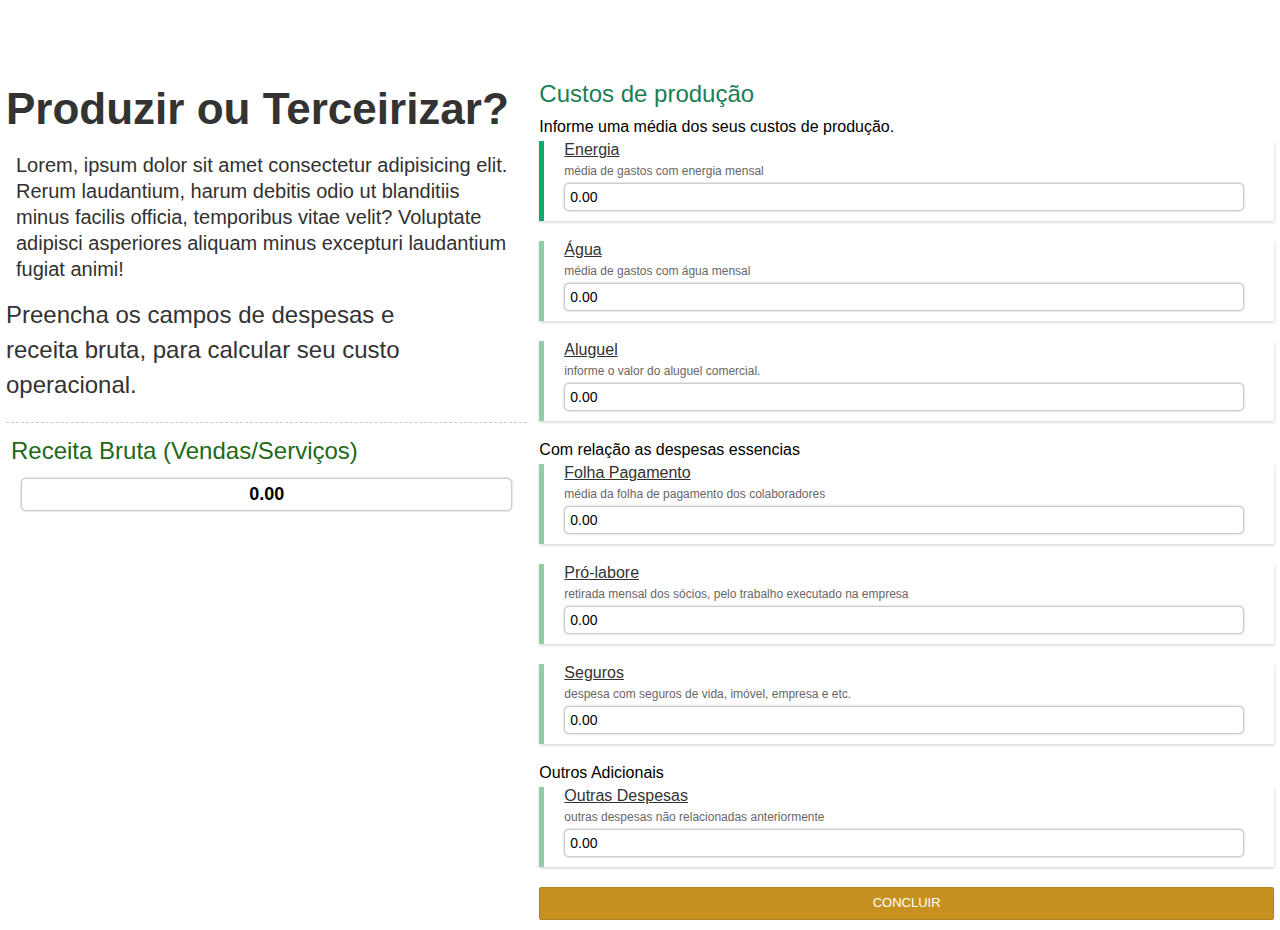
==== Calculadora do Marceneiro/calculadora.html @ c710d0d2 "correção de bugs e melhorias" ====
<!DOCTYPE html>
<html lang="pt-BR">
  <head>
    <link rel="preconnect" href="https://fonts.googleapis.com" />
    <link rel="preconnect" href="https://fonts.gstatic.com" crossorigin />
    <link
      href="https://fonts.googleapis.com/css2?family=Roboto:wght@400;700&display=swap"
      rel="stylesheet"
    />

    <meta charset="UTF-8" />
    <meta http-equiv="X-UA-Compatible" content="IE=edge" />
    <meta name="viewport" content="width=device-width, initial-scale=1.0" />
    <title>Calculadora do Marceneiro | GMAD Madcentro</title>

    <link rel="stylesheet" href="bootstrap.min.css" />
    <link rel="stylesheet" href="style.css" />
  </head>
  <body>
    <main>
      <section class="internas page-planos">
        <div class="head-intro"></div>
        <div class="default-intro">
          <div class="content-wrap"></div>
          <div class="clear"></div>

          <div class="page-content clearfix">
            <div class="col-md-5">
              <div class="txt-intro no-print">
                <h2>Produzir ou Terceirizar?</h2>
                <div style="margin: 10px">
                  <p>
                    Lorem, ipsum dolor sit amet consectetur adipisicing elit.
                    Rerum laudantium, harum debitis odio ut blanditiis minus
                    facilis officia, temporibus vitae velit? Voluptate adipisci
                    asperiores aliquam minus excepturi laudantium fugiat animi!
                  </p>
                </div>
                <h3>
                  Preencha os campos de despesas e receita bruta, para calcular
                  seu custo operacional.
                </h3>
              </div>
              <div
                class="txt-intro"
                style="
                  border-top: 1px dashed #ccc;
                  margin-top: 20px;
                  padding: 10px 5px;
                "
              >
                <h3 style="color: #1d6917"> Receita Bruta (Vendas/Serviços)</h3>
                <div style="margin: 10px">
                  <input
                    type="text"
                    value="0.00"
                    class="input"
                    name="receita"
                    id="receita"
                    data-rel="decimal"
                    style="
                      font-size: 18px;
                      text-align: center;
                      font-weight: bold;
                    "
                  />
                </div>
              </div>
              <div class="calculadora-valor" style="display: none">
                <h3>Seu custo operacional é:</h3>
                <h2>
                  <span class="moeda">...</span><span> <b>%</b></span>
                </h2>
                <span style="line-height: 15px; display: block"
                  >* o percentual acima corresponde ao custo para operacão de
                  seu negócio, devendo ser considerado no momento da formação de
                  preços de seus produtos e/ou serviços.</span
                >
              </div>
            </div>
            <div class="col-md-7">
              <div class="form-calculadora">
                <h2 class="verde" style="font-size: 24px; margin-bottom: 10px">
                  Custos de produção
                </h2>
                <h3>Informe uma média dos seus custos de produção.</h3>
                <ul>
                  <li class="active">
                    <div class="title">Energia</div>
                    <div class="sub-title">
                      média de gastos com energia mensal
                    </div>
                    <div style="position: relative">
                      <input
                        type="text"
                        value="0.00"
                        class="input"
                        name="despesas[]"
                        data-rel="decimal"
                      />
                    </div>
                  </li>
                  <li>
                    <div class="title">Água</div>
                    <div class="sub-title">média de gastos com água mensal</div>
                    <div style="position: relative">
                      <input
                        type="text"
                        value="0.00"
                        class="input"
                        name="despesas[]"
                        data-rel="decimal"
                      />
                    </div>
                  </li>
               
                  <li>
                    <div class="title">Aluguel</div>
                    <div class="sub-title">
                      informe o valor do aluguel comercial.
                    </div>
                    <div style="position: relative">
                      <input
                        type="text"
                        value="0.00"
                        class="input"
                        name="despesas[]"
                        data-rel="decimal"
                      />
                    </div>
                  </li>
                </ul>

                
                <h3>Com relação as despesas essencias</h3>
                <ul>
                  <li>
                    <div class="title">Folha Pagamento</div>
                    <div class="sub-title">
                      média da folha de pagamento dos colaboradores
                    </div>
                    <div style="position: relative">
                      <input
                        type="text"
                        value="0.00"
                        class="input"
                        name="despesas[]"
                        data-rel="decimal"
                        id="folhapagamento"
                      />
                    </div>
                  </li>
                  <li>
                    <div class="title">Pró-labore</div>
                    <div class="sub-title">
                      retirada mensal dos sócios, pelo trabalho executado na
                      empresa
                    </div>
                    <div style="position: relative">
                      <input
                        type="text"
                        value="0.00"
                        class="input"
                        name="despesas[]"
                        data-rel="decimal"
                      />
                    </div>
                  </li>
                  <li>
                    <div class="title">Seguros</div>
                    <div class="sub-title">
                      despesa com seguros de vida, imóvel, empresa e etc.
                    </div>
                    <div style="position: relative">
                      <input
                        type="text"
                        value="0.00"
                        class="input"
                        name="despesas[]"
                        data-rel="decimal"
                      />
                    </div>
                  </li>
                </ul>
                
                <h3>Outros Adicionais</h3>
                <ul>
                  <li>
                    <div class="title">Outras Despesas</div>
                    <div class="sub-title">
                      outras despesas não relacionadas anteriormente
                    </div>
                    <div style="position: relative">
                      <input
                        type="text"
                        value="0.00"
                        class="input"
                        name="despesas[]"
                        data-rel="decimal"
                      />
                    </div>
                  </li>
                </ul>
                <button
                  class="btn btn-warning"
                  onclick="$('#receita').focus();"
                  style="width: 100%; display: block; margin-bottom: 10px"
                >
                  CONCLUIR
                </button>
              </div>
            </div>
          </div>
        </div>
      </section>
    </main>

    <script src="jquery-2.1.1.min.js"></script>
    <script src="jquery.maskMoney.js"></script>

    <script>
      function totaliza(){
          
          var tmp = 0;
          
          var v1 = $('#receita').val().replace('R$ ','');
          var receita = parseFloat(v1.replace(/\s+/g, ''));
          
          //encargos folha / adicional 30% 13°, ferias, recições.
          var v2 = $('#folhapagamento').val().replace('R$ ','');
          var folha = (parseFloat(v2.replace(/\s+/g, '')) * 0.3);
          
      
         $("input[name^='despesas']").each(function(e) {
              var val = $(this).val().replace('R$ ','');
              var temp = parseFloat(val.replace(/\s+/g, ''));
              
              if(temp!='0.00' && temp!='' && temp!='NaN' && temp!='0'){
                 tmp +=temp;
                 }
          });
          
          if(tmp>0 && receita>0){
              $('.calculadora-valor').show();
              
              if(folha>0){
                 console.log('Adicional Folha: ' + folha);
                  tmp +=folha;
                 }
              
              var percent=((tmp/receita)*100);
              if(percent>=100){
                      $('.calculadora-valor .moeda').html('<span style="color:red;">ERRO! DESPESAS ACIMA 100</span>');
                 }else{
                     $('.calculadora-valor .moeda').text(percent.toFixed(1));
                 }
          }
          //console.log(tmp);
      }
      $(document).ready(function(){
          
          $('[data-rel=decimal]').maskMoney({ prefix:'R$ ', allowZero: true, decimal: '.', thousands: ' ', precision: 2 });
              
          $('.internas ul li').focus(function(){
              $('.internas ul li').removeClass('active');
              $(this).parents('li').addClass('active');
          });
          
          $('input[type="text"], #receita').on('keyup',function(e) {
              totaliza();
          });
          
      });
      </script>
  </body>
</html>
---- Calculadora do Marceneiro/style.css ----
html,
body,
div,
span,
applet,
object,
iframe,
h1,
h2,
h3,
h4,
h5,
h6,
p,
blockquote,
pre,
a,
abbr,
acronym,
address,
big,
cite,
code,
del,
dfn,
em,
img,
ins,
kbd,
q,
s,
samp,
small,
strike,
strong,
sub,
sup,
tt,
var,
b,
u,
i,
center,
dl,
dt,
dd,
ol,
ul,
li,
fieldset,
form,
label,
legend,
table,
caption,
tbody,
tfoot,
thead,
tr,
th,
td,
article,
aside,
canvas,
details,
embed,
figure,
figcaption,
footer,
header,
hgroup,
menu,
nav,
output,
ruby,
section,
summary,
time,
mark,
audio,
video {
  margin: 0;
  padding: 0;
  border: 0;
  font-size: 100%;
  font: inherit;
  vertical-align: baseline;
}
/* HTML5 display-role reset for older browsers */
article,
aside,
details,
figcaption,
figure,
footer,
header,
hgroup,
menu,
nav,
section {
  display: block;
}
body {
  line-height: normal;
}
ol,
ul {
  list-style: none;
}
blockquote,
q {
  quotes: none;
}
blockquote:before,
blockquote:after,
q:before,
q:after {
  content: '';
  content: none;
}
table {
  border-collapse: collapse;
  border-spacing: 0;
}
a {
  text-decoration: none;
}
a img {
  -webkit-transform: rotate(0);
  -moz-transform: rotate(0);
  transform: rotate(0);
}

a {
  transition: all 0.2s;
  -moz-transition: all 0.2s; /* Firefox 4 */
  -webkit-transition: all 0.2s; /* Safari and Chrome */
  -o-transition: all 0.2s; /* Opera */
}
a:hover,
a:active,
a:focus {
  color: #333;
}

/* --------------------------------------- END RESET -------------------------- */
body {
  font-family: 'Lato', sans-serif;
  color: #000000;
  font-weight: 400;
  height: 100%;
  background: #ffffff;
}

html {
  scrollbar-color: #c1c1c1 #f1f1f1;
  scrollbar-width: thin !important;
}

::-webkit-scrollbar {
  width: 10px;
}

::-webkit-scrollbar-track {
  background: #f1f1f1;
}

::-webkit-scrollbar-thumb {
  background: #888;
}

::-webkit-scrollbar-thumb:hover {
  background: #555;
}

a:focus,
a:hover {
  color: #333;
  text-decoration: none;
}

.content-wrap {
  width: 95%;
  margin: 0 auto;
  padding: 0;
  max-width: 1200px;
}

/* --------------------------------------- CSS TOP --------------------------- */

/* ----------- Barrinha ----------- */

.barrinha {
  background: #14364a;
  padding: 5px 0px;
}

.barrinha .left {
  width: calc(100% - 380px);
  float: left;
}

.barrinha .left p {
  display: inline-block;
  margin: 0 2.33% 0 1%;
  vertical-align: top;
  font-size: 12px;
  color: #fff;
  font-weight: 700;
  padding: 5px 0;
}

.barrinha .left p a {
  color: #fff;
}

.barrinha .left p a:hover {
  text-decoration: underline;
}

.barrinha .left span {
  display: inline-block;
  vertical-align: middle;
  width: 15px;
  height: 14px;
  margin: 0 5px 0 0;
}

.barrinha .left .p-whats,
.barrinha .left .p-whats a {
  color: #fff;
  font-weight: 900;
}

.barrinha .right {
  width: 380px;
  float: right;
  text-align: right;
}

.cliente-top {
  display: block;
  background: #0dab6a;
  width: 123px;
  padding: 0px 17px 0 0;
  height: 26px;
  border-bottom-left-radius: 12px;
  border-bottom-right-radius: 12px;
  text-align: right;
  font-size: 12px;
  color: #ffffff;
  font-weight: 900;
  float: right;
}

.cliente-top:hover {
  margin: -2px 0 2px 0;
}

.rep-top {
  display: block;
  background: #0dab6a;
  width: 165px;
  padding: 10px;
  margin: -7px 10px 0 0;
  border-bottom-left-radius: 12px;
  border-bottom-right-radius: 12px;
  text-align: center;
  font-size: 12px;
  color: #ffffff;
  font-weight: 900;
  float: right;
}

.rep-top:hover {
  padding: 12px 10px 8px 10px;
  color: #fff;
  text-decoration: underline;
}

/* ----------- Header ----------- */

#header {
  width: 100%;
  height: auto;
  margin: 0 auto;
  background: #ffffff;
  padding: 0 0 0 0;
  position: relative;
  z-index: 999;
  border-bottom: 1px solid #0dab6a;
}

.header-fixed {
  position: fixed !important;
  top: 0;
  background: #f5f5f5 !important;
}

#header .logo {
  float: left;
  display: block;
  margin: 15px 0 15px 15px;
  padding: 0;
  max-width: 250px;
  text-align: center;
  background: transparent;
  line-height: 0;
}

#header .logo a {
  display: inline-block;
  opacity: 1;
}

#header .logo a:hover {
  opacity: 0.9;
}

#header .logo a img {
  width: 100%;
}

.header-mobile a {
  color: #333;
  font-size: 26px;
  margin: 10px;
}

/* ----------- Menu ----------- */

#header .nav {
  float: left;
  width: calc(100% - 250px - 30px);
  margin: 30px 0 0 15px;
}

#header .nav ul {
  width: 100%;
  display: block;
  margin: 0;
  padding: 0;
  text-align: right;
  line-height: 0;
  font-size: 0;
  position: relative;
}

#header .nav ul li {
  margin: 0 5px;
  display: inline-block;
}

#header .nav ul li a {
  text-align: center;
  display: inline-block;
  font-size: 14px;
  color: #333;
  font-weight: 400;
  line-height: normal;
  text-transform: uppercase;
  padding: 15px 10px;
}

#header .nav ul li a:hover,
#header .nav ul li.current-menu-item a {
  color: #0dab6a;
  border-bottom: 2px solid #0dab6a;
}

#header .nav ul li:last-child {
  margin-right: 0;
}

#header .nav ul li:last-child a {
  padding-right: 0;
}

#header .nav ul.sub-menu,
#header .nav ul.children {
  background: #171819 none repeat scroll 0 0;
  box-shadow: 0 0 5px rgba(0, 0, 0, 0.1);
  width: 220px;
  opacity: 0;
  position: absolute;
  top: 100px;
  -webkit-transition: all 0.5s ease;
  -moz-transition: all 0.5s ease;
  -ms-transition: all 0.5s ease;
  -o-transition: all 0.5s ease;
  transition: all 0.5s ease;
  visibility: hidden;
  z-index: 9999;
  text-align: left;
}

#header .nav.menu-sliding ul.sub-menu,
#header .nav.menu-sliding ul.children {
  position: static !important;
  top: 0 !important;
  background: #505050 !important;
  visibility: visible !important;
  opacity: 1 !important;
  box-shadow: 0 !important;
}

#header .nav ul li.focus > .sub-menu,
#header .nav ul li.focus > .children,
#header .nav ul li:hover > ul.sub-menu,
#header .nav ul li:hover > ul.children {
  opacity: 1;
  visibility: visible;
  top: 50px;
}

#header .nav ul.sub-menu li,
#header .nav ul.children li {
  float: none;
  display: block;
  border-bottom: 1px solid #e1e1e1;
}

#header .nav ul.sub-menu li:last-child,
#header .nav ul.children li:last-child {
  border: none;
}
#header .nav ul.sub-menu li a {
  color: #fff;
}
#header .nav ul.sub-menu ul,
#header .nav ul.children ul {
  right: -100%;
  left: auto;
  top: -20%;
}

#header .nav ul.sub-menu li:hover > ul,
#header .nav ul.children li:hover > ul {
  top: 0;
}

.btn-mobile {
  display: none;
}

@media screen and (max-width: 1020px) {
  #header .nav ul li {
    margin: 0 5px;
    display: inline-block;
  }

  #header .nav ul li a {
    padding: 15px 5px;
  }
}

@media screen and (max-width: 880px) {
  .barrinha {
    position: relative;
    overflow: visible;
  }
  .rep-top {
    width: 140px;
  }
  .barrinha .left,
  .barrinha .right {
    width: 50%;
  }

  .barrinha .left .p-tel,
  .barrinha .left .p-whats {
    display: none;
  }
  /*.barrinha .left .p-mail i {
		display: none;
	}*/

  .cliente-top {
    position: absolute;
    top: 0;
    right: 10px;
    z-index: 9;
    background-position: 10px 12px;
    width: 55px;
    padding: 6px 0 0 30px;
    height: 35px;
    line-height: 12px;
    text-align: left;
  }

  .rep-top {
    position: relative;
    top: 0;
    z-index: 9;
    padding: 10px;
    line-height: 12px;
  }

  #header {
    position: relative;
    z-index: 8;
  }

  #header .logo {
    float: left;
    display: block;
    margin: 8px 0 15px 70px;
    padding: 0;
    width: 100%;
    text-align: center;
    background: transparent;
    line-height: 0;
  }

  #header .nav {
    float: none;
    margin: 0;
    width: 280px;
    background: #505050;
    position: absolute;
    top: 113px;
    left: -310px;
    z-index: 999;
    padding: 15px;
    height: calc(100vh - 113px);
    overflow: hidden;
    overflow-y: auto;
    scrollbar-width: thin !important;
  }

  #header .nav ul {
    position: relative;
    width: 100%;
    background: transparent;
    text-align: left;
    padding: 0 0 30px 0;
  }

  #header .nav ul li {
    display: block;
    margin: 0;
    padding: 0;
    height: auto;
    border: none;
    text-align: left;
  }

  #header .nav ul li a {
    font-size: 18px;
    color: #ffffff;
    padding: 12px 0 10px 0;
    display: block;
    height: auto;
    text-align: left;
  }

  #header .nav ul li:hover {
    border: none;
  }

  #header .nav ul li a:hover,
  #header .nav li.current_page_item a {
    color: #134980 !important;
  }

  #header .nav ul li ul {
    display: block;
    width: auto;
    min-width: 0;
    height: auto;
    max-height: none;
    background: #f4f4f4;
    position: relative;
    top: auto;
    left: auto;
    z-index: 999;
    padding: 0 0 0 10px;
  }

  #header .nav ul li:hover ul {
    display: block;
  }

  #header .nav ul li ul li {
    height: auto;
    flex-grow: 1;
    width: auto;
    margin: 10px 0 10px 0;
    border: none;
  }

  #header .nav ul li ul li a {
    height: auto;
    font-size: 14px;
    color: #4b4b4b;
    font-weight: 400;
    line-height: normal;
    border: none;
    text-transform: none;
    letter-spacing: -0.5px;
    padding: 0;
  }

  .header-mobile {
    width: 50px;
    height: 50px;
    position: absolute;
    top: 8px;
    left: 0;
  }

  .header-mobile a {
    width: 100%;
    height: 100%;
    display: block;
  }

  #header .nav ul li a:hover,
  #header .nav li.current_page_item a {
    color: #ffcc01;
    text-decoration: none;
  }

  .bnt-mobile-h {
    display: inline-block;
    font: normal normal normal 14px/1 FontAwesome;
    font-size: inherit;
    text-rendering: auto;
    -webkit-font-smoothing: antialiased;
    -moz-osx-font-smoothing: grayscale;
    color: #fff;
    font-size: 24px;
    content: '\f00d';
  }

  #header .menu-sliding {
    left: 0;
  }
}

@media screen and (max-width: 460px) {
  .blog-news ul li {
    margin: 0 !important;
    width: 100% !important;
    float: none !important;
    margin-bottom: 10px !important;
  }

  .head-intro .head-title .title {
    font-size: 24px !important;
  }
  .head-intro .head-title #breadcrumbs {
    font-size: 12px;
  }
  .paginas .page-content img {
    width: 300px;
    height: auto;
  }
  #header {
    padding: 20px 0 0 0 !important;
  }
  .head-intro {
    padding: 0px !important;
    padding-bottom: 10px !important;
  }
  .vitrine ul li .right h3 {
    padding-top: 10px !important;
    min-height: 200px !important;
    font-size: 40px !important;
    line-height: 40px !important;
  }

  .header-mobile {
    top: 53px !important;
  }
  .header-fixed .logo a img {
    height: 65px;
    width: auto !important;
  }
  footer .top .rdp-01,
  footer .top .rdp-02,
  footer .top .rdp-03,
  footer .top .rdp-04 {
    width: 100% !important;
    margin: 0px !important;
    float: none !important;
  }
  .default-intro .plano-valor .moeda,
  .default-intro .calculadora-valor .moeda {
    font-size: 34px !important;
  }
  .default-intro .plano-valor .btn-contrate {
    margin: 0px !important;
    margin-top: 5px !important;
  }
  .default-intro .plano-valor span,
  .default-intro .calculadora-valor span {
    font-size: 10px !important;
  }
  .plano-fixed {
    top: 100px !important;
    z-index: 2 !important;
  }
  .internas .txt-intro h2,
  .internas .txt-intro h1 {
    font-size: 27px !important;
    line-height: 27px !important;
    margin: 0px 0 10px 0 !important;
  }
  .internas .txt-intro h3,
  .internas .txt-intro h2 small,
  .internas .txt-intro h1 small {
    font-size: 14px !important;
    line-height: 15px !important;
  }
  .page-planos .form-planos h3 {
    margin: 10px 0 5px 0;
    font-size: 14px !important;
    font-weight: bold !important;
  }
  .produtos-lista ul li {
    width: 100% !important;
    height: auto !important;
  }
  .produtos-lista ul li .ico {
    font-size: 16px !important;
    padding: 10px !important;
    min-width: auto !important;
  }
  .produtos-lista ul li .txt h2 span {
    margin-left: 10px !important;
  }
  .produtos-lista ul li .txt h2 {
    margin-right: 30px !important;
    width: calc(100% - 30px) !important;
  }
}

/* -------------------------------------- HOME ------------------------------------- */

/* ----------- Vitrine ----------- */

.vitrine {
  position: relative;
  z-index: 1;
  display: block;
  margin: 10px auto;
  width: 100%;
  height: 350px;
}
.vitrine-chat-close {
  position: absolute;
  top: -7px;
  left: calc(100% - 42px);
  width: 38px;
  background: #fff;
  text-align: center;
  border: 1px solid #ccc;
}
.vitrine-chat-close a {
  width: 100%;
  height: 100%;
  display: block;
  font-size: 24px;
  color: #333;
}
.vitrine-chat-close a:hover,
.vitrine-chat-close a:focus,
.vitrine-chat-close a:active {
  color: #333;
}
.vitrine-chat {
  position: fixed;
  z-index: 10;
  width: 360px;
  bottom: 10px;
  left: calc(100% - 370px);
}
.vitrine ul {
  position: relative;
  width: 100%;
  height: 100% !important;
  height: auto;
  display: block;
}

.vitrine ul li {
  display: block;
  width: 100%;
  height: 100%;
  position: relative;
  line-height: 0;
  font-size: 0;
}

.vitrine ul li .bg {
  width: 100%;
  height: 100%;
  background-image: url('../images/rodape_bg.jpg');
  background-position: top center;
  background-repeat: no-repeat;
  background-size: 100% 100%;
}

/*.vitrine ul li .content-wrap {
	height: 100%;
}*/

.vitrine ul li .text {
  position: relative;
  top: -350px;
  z-index: 3;
  width: 100%;
  max-width: 1200px;
  margin: 0 auto;
  height: 100%;
  display: flex;
  flex-wrap: wrap;
  justify-content: flex-end;
  align-content: flex-start;
}

.vitrine ul li .text div {
  width: 100%;
  margin: 10px auto;
}

.vitrine ul li h3 {
  font-size: 45px;
  color: #fff;
  font-weight: 900;
  line-height: 46px;
  text-align: left;
  width: 100%;
  max-width: 600px;
  margin-top: 20px;
  height: 90px;
  /*text-shadow: 2px 2px #FFF;*/
}

.vitrine ul li h3 strong {
  color: #0dab6a;
}

.divi-01 {
  width: 280px !important;
  height: 4px;
  background-color: #0dab6a;
  margin: 0 0 15px 0 !important;
}

.vitrine ul li .text .flex-divi {
  width: 100%;
}

.vitrine ul li .text h4 {
  font-size: 26px;
  color: #fff;
  font-weight: 400;
  line-height: 32px;
  text-align: left;
  padding: 0 0 0 0;
  width: 100%;
  max-width: 550px;
  /*background: #0dab6a;*/
  padding: 8px;
  -webkit-border-radius: 5px 0;
  -moz-border-radius: 5px 0;
  border-radius: 5px 0;
}

.vitrine ul li .text h4 strong {
  color: #fff;
  font-weight: 700;
  text-decoration: underline;
  /*text-shadow: 1px 1px #333;*/
}

.vitrine .slick-track,
.vitrine .slick-list {
  height: 100% !important;
}

.vitrine .slick-arrow {
  width: 60px;
  height: 120px;
  border: none;
  display: block;
  transform: rotate(180deg);
  position: absolute;
  top: calc(50% - 60px);
  z-index: 3;
  cursor: pointer;
}

.vitrine .intro-prev {
  left: 0;
  transform: rotate(0deg);
}

.vitrine .intro-next {
  right: 0;
}

.vitrine .slick-dots {
  margin: -40px auto 0 auto !important;
  z-index: 999;
  height: 5px !important;
  padding: 0 !important;
}

.vitrine .slick-slider {
  -webkit-user-select: text;
  -moz-user-select: text;
  -ms-user-select: text;
  user-select: text;
}

/* ----------- Produtos ----------- */

.section-01 {
  background: #ffffff;
  padding: 30px 0 0 0;
}

.h2-sections {
  font-size: 26px;
  color: #1f4984;
  border-left: 4px solid #1f4984;
  padding-left: 10px;
  font-weight: 900;
  display: block;
  margin: 0 15px 30px 15px;
}

.h2-sections i {
  font-size: 28px;
  color: #1f4984;
  margin: 2px;
}

.produtos-lista ul {
  width: 100%;
  line-height: 0;
  font-size: 0;
  text-align: center;
}

.produtos-lista ul li {
  display: inline-block;
  width: calc(50% - 20px);
  height: 170px;
  margin: 10px;
  border-right: 2px solid #47ac69;
  line-height: normal;
  vertical-align: top;
  transition: all 0.2s;
  -moz-transition: all 0.2s; /* Firefox 4 */
  -webkit-transition: all 0.2s; /* Safari and Chrome */
  -o-transition: all 0.2s; /* Opera */
}

.produtos-lista ul li:hover {
  /*box-shadow: 0px 5px 50px #13498034;*/
  background: #f1f1f1;
}

.produtos-lista ul li .ico {
  min-width: 50px;
  margin: 5px;
  text-align: center;
  padding: 10px;
  background: #0dab6a;
  color: #fff;
  font-size: 24px;
  vertical-align: middle;
  float: left;
  border-top-right-radius: 20px;
  border-bottom-left-radius: 20px;
}

.produtos-lista ul li .txt {
  text-align: center;
  padding: 0 10px;
}

.produtos-lista ul li .txt h2 {
  font-size: 20px;
  color: #1f4984;
  font-weight: 900;
  line-height: 18px;
  letter-spacing: -0.2px;
  width: 100%;
  height: 40px;
  vertical-align: text-bottom;
  margin: 0 0 5px 0;
  position: relative;
}

.produtos-lista ul li .txt h2 span {
  width: 100%;
  height: auto;
  position: absolute;
  left: 0;
  bottom: 0;
}

.produtos-lista ul li .txt h3 {
  font-size: 14px;
  color: #313131;
  font-weight: 400;
  line-height: 20px;
  letter-spacing: -0.14px;
}
.produtos-lista ul li .txt .show-lista {
  font-size: 16px;
  margin-top: 10px;
  color: #47ac69;
  display: inline-block;
  background: #f7f7f7;
  border-bottom: 1px solid #47ac69;
  padding: 5px 10px;
  padding-left: 20px;
}

/* ----------- Destaques ----------- */
.section-img.section-slide {
  width: 100%;
  height: 380px !important;
  /*display: inline-block;*/
  border-bottom: 1px solid #0dab6a;
  background: url('../img/mask_bg.jpg');
}
.section-img.section-slide ul {
  margin: 0 auto;
  max-width: 1200px;
}
.slick-slider {
  height: 400px !important;
  overflow: hidden;
}
.section-img ul {
  position: relative;
  width: 100%;
  height: auto;
  display: block;
}

.section-img ul li {
  display: block;
  width: 100%;
  /*padding: 70px 0 100px 0;*/
  height: auto;
  position: relative;
  background-size: cover;
  background-repeat: no-repeat;
  background-position: center center;
  text-align: center;
  box-sizing: border-box;
}

.section-img ul li .image {
  width: 400px;
  height: 100%;
  margin: 10px auto;
  float: right;
  display: inline-block;
}
.section-img ul li .image img {
  width: 100%;
  height: auto;
}

.section-img ul li .content-wrap {
  width: calc(100% - 400px);
  height: 100%;
  float: left;
  display: inline-block;
}
.section-img ul li h2 .barrinha {
  width: 5px;
  height: 65px;
  position: absolute;
  z-index: 2;
  left: -10px;
  top: 5px;
  padding: 10px;
  border-left: 4px solid #0dab6a;
  background: transparent;
}
.section-img ul li h2 .title {
  display: inline-block;
  width: calc(100% - 70px);
  height: 100%;
  text-align: center;
}
.section-img ul li h2 .icon {
  display: inline-block;
  width: 60px;
  height: 100%;
  text-align: center;
}
.section-img ul li h2 i {
  color: #fff;
  font-size: 45px;
  text-align: center;
}

.section-img ul li h2 {
  font-size: 35px;
  color: #ffffff;
  font-weight: bold;
  line-height: 35px;
  display: block;
  padding: 10px;
  margin: 50px auto 20px auto;
  text-align: left;
  min-height: 75px;
  max-width: 700px;
  position: relative;
  z-index: 2;
  background: #0dab6a;
  -webkit-border-radius: 5px 0;
  -moz-border-radius: 5px 0;
  border-radius: 5px 0;
}

/*.section-img ul li h2 i {
	width: 65px;
	height: 2px;
	display: block;
	background: #0dab6a;
	margin: 15px auto 0 auto;
}*/

.section-img ul li h3 {
  font-size: 14px;
  color: #313131;
  font-weight: 400;
  line-height: 20px;
  letter-spacing: -0.14px;
  display: block;
  margin: 0 auto 15px auto;
  max-width: 350px;
  position: relative;
  z-index: 2;
}

.section-img ul li a {
  width: auto;
  height: auto;
  background: #f2f2f2;
  border-left: 4px solid #0dab6a;
  margin: 0 auto;
  font-size: 18px;
  color: #0dab6a;
  font-weight: 900;
  text-transform: uppercase;
  padding: 5px 10px;
  display: inline-block;
  position: relative;
  max-width: calc(80% - 20px);
  z-index: 2;
}

.section-img ul li a:hover {
  opacity: 0.9;
}

.section-img .slick-slider {
  -webkit-user-select: text;
  -moz-user-select: text;
  -ms-user-select: text;
  user-select: text;
}

.section-img .slick-dots {
  margin: 0 auto 0 auto !important;
  z-index: 7;
  height: 10px !important;
  padding: 0 !important;
  position: absolute;
  bottom: 40px;
  left: 0;
}

.section-img .slick-dots li {
  width: 10px !important;
  height: 10px !important;
}

.section-img .slick-dots li button {
  width: 10px !important;
  height: 10px !important;
  border-radius: 50%;
  background: #103d7c !important;
}

.section-img .slick-dots li.slick-active button {
  background: #0dab6a !important;
}

.section-img .slick-dots li button::before {
  width: 10px !important;
  height: 10px !important;
}

/* -------------------------------------- PÃGINAS ------------------------------------- */

/* ----------- IntroduÃ§Ã£o ----------- */

.internas {
  padding: 30px 0 0 0;
  transition: all 0.5s;
  -moz-transition: all 0.5s; /* Firefox 4 */
  -webkit-transition: all 0.5s;
}

.breadcrumb {
  padding: 0 15px 15px 15px;
}

.breadcrumb p {
  font-size: 11px;
  color: #8d8d8d;
  font-weight: 400;
  text-transform: uppercase;
}

.breadcrumb p a {
  color: #8d8d8d;
}

.breadcrumb p a:hover {
  text-decoration: underline;
}

.produto-intro .breadcrumb {
  padding: 25px 15px 0 15px;
}

.internas .page-left {
  float: left;
  width: calc(50% - 30px);
  margin: 0 15px 0 15px;
  padding: 0 0 0 0;
}

.internas .page-right {
  float: right;
  width: calc(50% - 30px);
  margin: 0 15px 0 15px;
  padding: 0 0 0 0;
}
.paginas .page-content ul {
  list-style: circle;
  margin-left: 30px;
  margin-bottom: 30px;
  font-size: 16px;
}
.paginas .page-content .img-h-300 {
  height: 200px;
  width: calc (100% - 40px);
  overflow: hidden;
  border-radius: 20px;
  padding: 5px;
  margin: 5px 20px;
  border: 1px solid #e6dfdf;
  text-align: center;
}
.paginas .page-content .img-h-300 img {
  border: 0px;
  margin: 0px;
  padding: 0px;
  border-radius: 0px;
}
.paginas .page-content img {
  border-radius: 20px;
  padding: 5px;
  margin: 5px;
  border: 1px solid #e6dfdf;
}

.paginas .page-content h1,
.paginas .page-content h2,
.paginas .page-content h3 {
  color: #333;
  font-weight: bold;
  margin: 10px 0;
}
.paginas .page-content h1,
.paginas .page-content h2,
.paginas .page-content h3 {
  font-size: 36px;
  margin: 20px 0;
}
.paginas .page-content h2 {
  font-size: 22px;
}
.paginas .page-content h3 {
  font-size: 16px;
}
.paginas .page-content p {
  padding: 5px;
}
.paginas .page-content p,
.paginas .page-content span {
  color: #333;
  font-size: 16px;
}
.paginas .txt-intro h2,
.internas .txt-intro h2,
.internas .txt-intro h1 {
  font-size: 44px;
  color: #333;
  line-height: 57px;
  font-weight: 900;
  margin: 0 0 15px 0;
}

.internas .txt-intro h3,
.internas .txt-intro h2 small,
.internas .txt-intro h1 small {
  font-size: 24px;
  color: #333;
  font-weight: 400;
  line-height: 35px;
  margin: 0 0 0 0;
  max-width: 400px;
}
.paginas .txt-intro h3 {
  width: 100%;
  font-size: 24px;
  color: #333;
  font-weight: 400;
  line-height: 35px;
  margin: 0 0 0 0;
}
.paginas .page-content {
  padding: 10px;
  margin-bottom: 40px;
  text-align: justify;
}
.paginas .page-content .txt-content img {
  border: 0px;
  border-radius: 0px;
  padding: 0px;
  margin: 20px;
}
.paginas .page-content .txt-content {
  font-size: 14px;
  color: #333;
}

.internas .txt-intro h4 {
  font-size: 36px;
  color: #134980;
  font-weight: 900;
  line-height: 47px;
  margin: 0 0 15px 0;
  /*max-width: 400px;*/
}

.internas .txt-intro p {
  font-size: 20px;
  color: #313131;
  font-weight: 400;
  line-height: 26px;
  margin: 0 0 15px 0;
  /*max-width: 400px;*/
}

.txt-intro .wp-block-separator,
.txt-intro hr {
  margin: 0 0 30px 0;
  padding: 15px 0 0 0;
  max-width: 415px;
  width: 85%;
  border: none;
  border-bottom: 2px solid #0dab6a;
  border-bottom-width: 2px !important;
  color: #0dab6a;
}

.txt-intro .wp-block-button__link {
  font-size: 15px;
  font-weight: 900;
}

.txt-intro .wp-block-button__link:hover {
  background: #134980 !important;
  color: #ffffff !important;
}

.internas .page-right {
  text-align: right;
}

.internas .page-right .img {
  display: inline-block;
}

.internas .section-img ul li h2,
.section-img ul li h3 {
  max-width: 600px;
}

.page-trio {
  padding: 0 0 30px 0;
  margin: 0 15px;
}

.page-trio ul {
  display: flex;
  flex-wrap: wrap;
  align-content: flex-start;
}

.page-trio ul li {
  flex: 0 0 calc(33% - 5%);
  margin: 0 5% 45px 0;
}

.page-trio ul li .ico {
  width: 100px;
  height: 78px;
  margin: 0 0 20px 0;
}

.page-trio ul li .ico img {
  max-width: 80px;
}

.page-trio ul li .border {
  width: 100px;
  height: 2px;
  background: #0dab6a;
  margin: 0 0 20px 0;
}

.page-trio ul li .border-02 {
  width: 55px;
  height: 2px;
  background: #0dab6a;
  margin: 0 0 20px 0;
}

.page-trio ul li h3 {
  font-size: 26px;
  color: #134980;
  line-height: 24px;
  font-weight: 900;
  max-width: 200px;
  margin: 0 0 15px 0;
}

.page-trio ul li p {
  font-size: 14px;
  color: #313131;
  line-height: 22px;
  max-width: 290px;
}

.ctas {
  margin: 0 auto;
  text-align: center;
  padding: 20px 0;
}

.ctas .cta-01 {
  display: inline-block;
  border: 2px solid #0dab6a;
  background: #0dab6a;
  padding: 16px 70px;
  font-size: 15px;
  color: #ffffff;
  font-weight: 900;
  text-transform: uppercase;
}

.ctas .cta-01:hover {
  border: 2px solid #144882;
  background: #144882;
  color: #ffffff;
}

.ctas .cta-02 {
  display: inline-block;
  border: 2px solid #0dab6a;
  background: #ffffff;
  padding: 16px 70px;
  font-size: 15px;
  color: #0dab6a;
  font-weight: 900;
  text-transform: uppercase;
}

.ctas .cta-02:hover {
  background: #0dab6a;
  color: #ffffff;
}

.page-contato {
  padding: 0;
}

.head-intro {
  padding: 0px 0 50px 0;
}

.head-intro .head-title {
  background: #0dab6a;
  min-height: 80px;
  color: #fff;
}
.head-intro .head-title a {
  color: #fff;
}
.head-intro .head-title a:focus,
.head-intro .head-title a:active,
.head-intro .head-title a:hover {
  text-decoration: underline;
  color: #fff;
}
.head-intro .head-title #breadcrumbs {
  padding-top: 35px;
}
.head-intro .head-title .title {
  font-size: 38px;
  padding-top: 20px;
  text-align: right;
}
.page-contato .breadcrumb p {
  color: #ffffff;
}

.page-contato .breadcrumb p a {
  color: #ffffff;
}

.page-contato .page-left {
  float: left;
  width: calc(100% - 30px);
  margin: 0 15px 30px 15px;
  max-width: 400px;
  padding: 0 0 0 0;
}

.page-contato .page-right {
  float: right;
  width: calc(100% - 30px - 400px - 30px);
  margin: 0 15px 30px 15px;
  padding: 0 0 0 0;
}

.page-contato .txt-intro h2 {
  font-size: 44px;
  color: #333;
  line-height: 57px;
}

.page-contato .txt-intro h3 {
  font-weight: 24px;
  color: #333;
  line-height: 30px;
  max-width: 350px;
}

.page-contato .txt-intro h4 {
  color: #ffffff;
}

.page-contato .txt-intro p {
  color: #ffffff;
}

.suporte-extra {
  padding: 65px 0 0 0;
}

.txt-intro .suporte-extra p {
  font-size: 24px;
  color: #a35500;
  font-weight: 400;
  margin: 0 0 15px 0;
}

.suporte-extra a {
  display: inline-block;
  background: #134980;
  font-size: 16px;
  color: #ffffff;
  font-weight: 400;
  line-height: 24px;
  text-transform: uppercase;
  padding: 15px 35px;
  text-align: center;
}

.suporte-extra a span {
  font-size: 26px;
  font-weight: 900;
}

.slide-forms-duo {
  background: #ffffff;
  padding: 45px 0 60px 0;
}

.forms-duo-top {
  width: 100%;
  max-width: 920px;
  margin: 0 auto 35px auto;
  line-height: 0;
  font-size: 0;
}

.forms-duo-top label {
  display: inline-block;
  width: 50%;
  margin: 0;
  font-size: 24px;
  color: #888688;
  font-weight: 400;
  line-height: normal;
  text-align: center;
  border-bottom: 1px solid #0dab6a;
  padding: 15px 0 20px 0;
  transition: all 0.2s;
  cursor: pointer;
}

.forms-duo-top input {
  display: none !important;
}

.forms-duo-top input[type='radio']:checked + label {
  color: #134980;
  border-bottom: 3px solid #0dab6a;
  padding: 15px 0 18px 0;
}

.forms-duo-top label:hover {
  color: #134980;
}

.forms-duo-wrap {
  width: 100%;
  max-width: 920px;
  margin: 0 auto;
}

.forms-duo-form {
  display: none;
}

.sel-empresa {
  display: block;
}

.forms-duo-form h3 {
  font-size: 30px;
  color: #39434e;
  font-weight: 900;
  margin: 0 0 25px 0;
}

.forms-duo-form.form-page {
  display: block;
}

.slide-contato-info {
  background: #f2f2f2;
  padding: 60px 0 40px 0;
}

.slide-contato-info h2 {
  font-size: 44px;
  color: #39434e;
  font-weight: 900;
  margin: 0 15px 35px 15px;
}

.box-tels {
  display: flex;
  flex-wrap: wrap;
  margin: 0 15px;
}

.box-tels li {
  flex: 0 0 300px;
  margin: 0 2% 30px 0;
}

.box-tels li h3 {
  font-size: 24px;
  color: #0dab6a;
  font-weight: 700;
  margin: 0 0 5px 0;
}

.box-tels li p {
  font-size: 39px;
  color: #39434e;
  font-weight: 400;
}
.box-tels li p.subtitle {
  font-size: 16px;
  color: #39434e;
  margin-top: 10px;
}

.box-horas {
  margin: 0 15px 20px 15px;
}

.box-horas p {
  font-size: 18px;
  color: #39434e;
  font-weight: 400;
  line-height: 35px;
}

.slide-contato-maps {
  width: 100%;
  position: relative;
}

.maps-seletor {
  width: 100%;
  position: absolute;
  top: 40px;
  left: 0;
  z-index: 3;
  text-align: center;
  line-height: 0;
  font-size: 0;
}

.maps-seletor label {
  display: inline-block;
  width: auto;
  margin: 0;
  font-size: 14px;
  color: #39434e;
  font-weight: 700;
  line-height: normal;
  text-align: center;
  background: #ffffff;
  padding: 10px 40px;
  transition: all 0.2s;
  cursor: pointer;
}

.maps-seletor label.bd-01 {
  border-top-left-radius: 10px;
  border-bottom-left-radius: 10px;
}

.maps-seletor label.bd-02 {
  border-top-right-radius: 10px;
  border-bottom-right-radius: 10px;
}

.maps-seletor input {
  display: none !important;
}

.maps-seletor input[type='radio']:checked + label {
  color: #ffffff;
  background: #0dab6a;
}

.maps-seletor label:hover {
  color: #ffffff;
  background: #0dab6a;
}

.contato-maps {
  display: none;
  width: 100%;
  height: 400px;
  position: relative;
  z-index: 1;
}

.contato-maps iframe {
  width: 100% !important;
  height: 100% !important;
  position: relative;
  z-index: 1;
}

.sel-maps-ctba {
  display: block;
}

.page-icons-full {
  padding: 65px 0 30px 0;
  margin: 0 0;
  background: #f2f2f2;
}

.page-icons-full ul {
  display: flex;
  flex-wrap: wrap;
  align-content: flex-start;
}

.page-icons-full ul li {
  flex: 1;
  margin: 0 15px 45px 15px;
}

.page-icons-full ul li .ico {
  width: 100%;
  height: 65px;
  margin: 0 0 20px 0;
}

.page-icons-full ul li .ico img {
  max-width: 55px;
}

.page-icons-full ul li .border {
  width: 100px;
  height: 2px;
  background: #0dab6a;
  margin: 0 0 20px 0;
}

.page-icons-full ul li .border-02 {
  width: 55px;
  height: 2px;
  background: #0dab6a;
  margin: 0 0 20px 0;
}

.page-icons-full ul li h3 {
  font-size: 24px;
  color: #134980;
  line-height: 24px;
  font-weight: 900;
  max-width: none;
  margin: 0 0 15px 0;
}

.page-icons-full ul li p {
  font-size: 14px;
  color: #313131;
  line-height: 22px;
  max-width: 290px;
  margin: 0 0 10px 0;
}

.contato-btns {
  max-width: 810px;
  margin: 0 auto;
  padding: 0 0;
  display: flex;
  flex-wrap: wrap;
  justify-content: space-between;
  align-items: flex-end;
}

.contato-btns .suporte-extra {
  padding: 0;
  margin: 0 15px 15px 15px;
}

.contato-btns .suporte-extra a {
  width: 310px;
  padding: 15px 0;
}

.contato-btns .tm-logo {
  margin: 0 0 18px 0;
}

/* -------------------------------------- SINGLE PRODUTOS ------------------------------------- */

/* ----------- IntroduÃ§Ã£o ----------- */

.produto-single {
}

.title-bg {
  width: 100%;
  height: 150px;
  background-size: cover;
  background-position: center center;
  background-repeat: no-repeat;
}

.title-bg h2,
.title-bg h1 {
  position: relative;
  top: 50%;
  transform: translateY(-50%);
  font-size: 36px;
  color: #ffffff;
  font-weight: 900;
  text-align: center;
  vertical-align: middle;
}

.title-bg h2 .ico,
.title-bg h1 .ico {
  display: inline-block;
  vertical-align: middle;
  max-width: 92px;
}

.produto-single .produto-left {
  float: left;
  width: calc(50% - 30px);
  margin: 0 15px 40px 15px;
  padding: 45px 0 0 0;
}

.produto-single .produto-right {
  float: right;
  width: calc(50% - 30px);
  margin: 0 15px 40px 15px;
  padding: 70px 0 0 0;
}

.produto-left .txt-intro {
  padding: 30px 0 0 0;
}

.produto-single .txt-intro h2 {
  font-size: 36px;
  color: #134980;
  font-weight: 900;
  line-height: 47px;
  margin: 0 0 15px 0;
}

.produto-single .txt-intro h3 {
  font-size: 20px;
  color: #0dab6a;
  font-weight: 400;
  line-height: 26px;
  margin: 0 0 15px 0;
}

.produto-single .txt-intro p {
  font-size: 14px;
  color: #313131;
  font-weight: 400;
  line-height: 22px;
  margin: 0 0 15px 0;
}

.produto-single .txt-intro p {
  max-width: 410px;
}

.produto-video {
  margin: 0 auto 50px auto;
  max-width: 440px;
  width: 90%;
}

.produto-video iframe {
  max-width: 100% !important;
  height: 260px !important;
}

.produto-form {
  max-width: 440px;
  margin: 0 auto;
  width: 90%;
}

.login-wrap {
  width: 90%;
  max-width: 350px;
  margin: 0 auto;
  padding: 20px 0 70px 0;
}

.login-wrap .txt {
  margin: 0 0 30px 0;
}

.login-wrap .txt h2 {
  font-size: 26px;
  color: #0dab6a;
  font-weight: 700;
  margin: 0 0 10px 0;
}

.login-wrap .txt p {
  font-size: 14px;
  color: #414042;
  font-weight: 400;
  line-height: 17px;
}

.login-form {
  padding: 25px;
  border: 2px solid #0dab6a;
  border-radius: 4px;
}

.login-form h3 {
  font-size: 28px;
  color: #134980;
  font-weight: 700;
  margin: 0 0 13px 0;
}

.login-form .login-label {
  display: block;
  width: 50%;
  float: left;
  font-size: 14px;
  color: #414042;
  font-weight: 700;
  margin: 0 0 5px 0;
}

.login-form .login-esqueci {
  display: block;
  width: 50%;
  float: right;
  font-size: 12px;
  color: #414042;
  font-weight: 400;
  margin: 0 0 5px 0;
  text-align: right;
}

.login-form .login-esqueci a {
  color: #0066c0;
}

.login-form .login-esqueci a:hover {
  text-decoration: underline;
}

.login-form .login-input {
  width: 100%;
  height: 31px;
  background: #ffffff;
  border: 1px solid #a7a7a7;
  border-radius: 2px;
  box-sizing: border-box;
  margin: 0 0 13px 0;
  padding: 0 12px;
  display: block;
  font-size: 16px;
  color: #134980;
  font-weight: 400;
  transition: all 0.2s;
}

.login-form .login-input:hover,
.login-form .login-input:focus {
  border: 1px solid #0dab6a;
}

.login-login {
  display: block;
  width: 100%;
  height: 31px;
  background: #0dab6a;
  border: none;
  border-radius: 2px;
  box-sizing: border-box;
  font-size: 12px;
  color: #ffffff;
  font-weight: 800;
  text-transform: uppercase;
  cursor: pointer;
  transition: all 0.2s;
}

.login-login:hover {
  background: #134980;
}

.box-rep {
  padding: 30px 0;
  text-align: center;
}

.box-rep a {
  font-family: 'Lato', sans-serif;
  font-size: 16px;
  color: #ffffff;
  font-weight: 900;
  border: none;
  display: inline-block;
  width: 100%;
  padding: 10px 0;
  margin: 0 auto;
  background: #134980;
  text-transform: uppercase;
  cursor: pointer;
  transition: all 0.2s;
  -moz-transition: all 0.2s;
  -webkit-transition: all 0.2s;
  -o-transition: all 0.2s;
}

/* ----------- Blocos ----------- */

.h2-blocos {
  font-size: 26px;
  color: #134980;
  font-weight: 900;
  display: block;
  margin: 0 15px 45px 15px;
  text-align: center;
}

.h2-blocos .ico {
  display: block;
  max-width: 90px;
  margin: 0 auto 0 auto;
}

.h2-blocos i {
  width: 65px;
  height: 2px;
  display: block;
  background: #0dab6a;
  margin: 15px auto 0 auto;
}

.h2-blocos small {
  font-size: 14px;
  color: #134980;
  font-weight: 400;
  display: block;
  margin: 5px 0 0 0;
  text-align: center;
}

.lista-feat-01 {
  background: #f2f2f2;
  width: 100%;
  padding: 50px 0 15px 0;
}

.lista-feat-02 {
  background: #0dab6a;
  width: 100%;
  padding: 50px 0 15px 0;
}

.lista-feat-03 {
  background: #ffffff;
  width: 100%;
  padding: 50px 0 15px 0;
}

.lista-feat-02 .h2-blocos {
  color: #ffffff;
}

.lista-feat-02 .h2-blocos i {
  background: #ffffff;
}

.lista-flex ul {
  display: flex;
  flex-wrap: wrap;
  justify-content: center;
}

.lista-flex ul li {
  flex: 1 0 21%;
  margin: 0 2% 45px 2%;
  text-align: center;
  max-width: 160px;
}

.lista-flex ul li .ico {
  display: inline-block;
  max-width: 62px;
  height: 80px;
  margin: 0 auto 10px auto;
}

.lista-flex ul li .ico img {
  max-height: 100%;
  position: relative;
  top: 50%;
  transform: translateY(-50%);
}

.lista-flex ul li h3 {
  font-size: 22px;
  color: #0dab6a;
  font-weight: 700;
  line-height: 24px;
}

.lista-flex ul li h4 {
  font-size: 22px;
  color: #134980;
  font-weight: 700;
  line-height: 24px;
  min-height: 48px;
}

.lista-flex ul li p {
  font-size: 14px;
  color: #313131;
  font-weight: 400;
  line-height: 17px;
}

.lista-flex ul li p strong {
  color: #0dab6a;
  font-weight: 700;
}

.lista-flex ul li hr {
  width: 53px;
  height: 2px;
  background: #0dab6a;
  margin: 20px auto;
  border: none;
}

.lista-feat-02 ul li {
  flex: 1 0 12%;
  margin: 0 2% 45px 2%;
  text-align: center;
  max-width: 160px;
}

.lista-feat-02 ul li p {
  color: #ffffff;
}

.lista-flex .p-sections {
  text-align: center;
  margin: -25px 15px 45px 15px;
}

.produto-single .section-img ul li h3 {
  max-width: 920px;
}

.bloco-listas {
  background: #ffffff;
  padding: 45px 0 55px 0;
}

.bloco-listas .h2-sections {
  margin-bottom: 25px;
}

.p-sections {
  font-size: 14px;
  color: #313131;
  font-weight: 400;
  display: block;
  margin: 0 15px 45px 15px;
}

.bloco-listas ul.listas-main {
  display: flex;
  flex-direction: row;
  flex-wrap: wrap;
}

.bloco-listas ul li.listas-lista {
  flex: 0 1 calc(25% - 55px);
  margin: 0 25px 30px 25px;
}

.bloco-listas .listas-tit {
  display: flex;
  justify-content: flex-start;
  align-content: center;
  margin: 0 0 20px 0;
}

.bloco-listas .listas-tit .ico {
  max-height: 32px;
  max-width: 50px;
  min-width: 32px;
  display: inline-flex;
}

.bloco-listas .listas-tit .ico img {
  width: auto;
  height: auto;
  max-width: 100%;
  max-height: 100%;
}

.bloco-listas .listas-tit h3 {
  font-size: 22px;
  color: #0dab6a;
  font-weight: 900;
  margin: 0 0 0 15px;
}

.bloco-listas ul li.listas-lista .txt {
  font-size: 14px;
  color: #313131;
  font-weight: 400;
  line-height: 18px;
  letter-spacing: -0.2px;
}

.bloco-listas ul li.listas-lista ul li {
  background: #ccc;
  padding: 0 0 0 14px;
  margin: 0 0 15px 0;
}

.listas-simples .listas-tit h3 {
  font-size: 30px;
  color: #39434e;
  font-weight: 900;
  margin: 0 0 0 0;
}

.listas-simples .listas-tit h3 i {
  width: 53px;
  height: 2px;
  background: #39434e;
  display: block;
  margin: 20px 0 0 0;
}

.listas-simples ul li.listas-lista .txt {
  font-size: 18px;
  color: #39434e;
  font-weight: 400;
  line-height: 22px;
  letter-spacing: -0.2px;
}

.listas-simples ul li.listas-lista ul li {
  background: none;
  display: list-item;
  list-style: disc;
  padding: 0 0 0 0;
  margin: 0 0 15px 20px;
}

.bloco-logos {
  background: #ffffff;
  padding: 45px 0 55px 0;
}

.bloco-logos .logos-slider {
  width: 100%;
  margin: 0 auto;
  line-height: 0;
  font-size: 0;
}

.bloco-logos .logos-slider .slick-arrow {
  width: 16px;
  height: 30px;
  border: none;
  display: block;
  transform: rotate(180deg);
  position: absolute;
  top: calc(50% - 15px);
  z-index: 3;
  cursor: pointer;
}

.bloco-logos .logos-slider .intro-prev {
  left: 0;
  transform: rotate(0deg);
}

.bloco-logos .logos-slider .intro-next {
  right: 0;
}

.bloco-logos .logos-slider .slick-arrow.slick-disabled {
  opacity: 0.5;
  pointer-events: none;
}

.bloco-logos .logos-slider .slick-list {
  width: 95%;
  height: 100% !important;
  margin: 0 auto;
}

.bloco-logos .logos-slider li {
  margin: 0 15px;
  text-align: center;
  width: auto;
  display: inline-block;
  vertical-align: middle;
  float: none;
}

.bloco-logos .logos-slider li img {
  margin: 0 auto;
  display: inline-block;
  webkit-transition: all 0.4s ease;
  -moz-transition: all 0.4s ease;
  -o-transition: all 0.4s ease;
  transition: all 0.4s ease;
  -webkit-filter: grayscale(100%); /* Safari 6.0 - 9.0 */
  filter: grayscale(100%);
}

.bloco-logos .logos-slider li:hover img {
  -webkit-filter: grayscale(0%); /* Safari 6.0 - 9.0 */
  filter: grayscale(0%);
}

.prod-livre {
  background: #ffffff;
  width: 100%;
  padding: 50px 0 45px 0;
}

.prod-livre .txt {
  width: 100%;
}

.prod-livre h2 {
  font-size: 26px;
  color: #134980;
  font-weight: 900;
  display: block;
  margin-bottom: 0 0 35px 0;
}

.prod-livre h3 {
  font-size: 20px;
  color: #0dab6a;
  font-weight: 400;
  display: block;
  margin-bottom: 0 0 25px 0;
}

.prod-livre h4 {
  font-size: 18px;
  color: #134980;
  font-weight: 400;
  display: block;
  margin-bottom: 0 0 25px 0;
}

.prod-livre p {
  font-size: 16px;
  color: #313131;
  font-weight: 400;
  line-height: 26px;
  display: block;
  margin-bottom: 0 0 25px 0;
}

.prod-livre .aligncenter {
  margin: 0 auto;
  text-align: center;
  display: block;
}

.prod-livre img {
  max-width: 100% !important;
  height: auto !important;
}

.prod-extra {
  background: #f2f2f2;
}

.prod-extra-listas {
  margin: 0 15px 0 15px;
  padding: 0 0 35px 0;
}

.prod-extra-listas h3 {
  font-size: 24px;
  color: #39434e;
  font-weight: 900;
  padding: 0 0 10px 0;
  margin: 0 0 25px 0;
  border-bottom: 2px solid #888688;
}

.prod-extra-listas ul {
  margin: 0 0 25px 0;
}

.prod-extra-listas ul li {
  background: #ccc;
  padding: 0 0 0 14px;
  margin: 0 0 15px 0;
  font-size: 14px;
  color: #313131;
  font-weight: 400;
  line-height: 18px;
  letter-spacing: -0.2px;
}

.ico-blocos {
  max-width: 100px;
  display: block;
  margin: 0 auto;
  padding: 40px 0 0 0;
}

.produto-single .txt-intro ul {
  margin: 0 0 25px 0;
}

.produto-single .prod-extra-02 .produto-left,
.produto-single .prod-extra-02 .produto-right {
  padding-top: 0;
}

.prod-extra-02 .produto-right .txt-intro {
  padding-top: 30px;
}

.produto-single .txt-intro ul li {
  background: #ccc;
  padding: 0 0 0 14px;
  margin: 0 0 15px 0;
  font-size: 14px;
  color: #313131;
  font-weight: 400;
  line-height: 18px;
  letter-spacing: -0.2px;
}

#popup-prod {
  background: #333;
  padding: 40px;
  max-width: 90%;
}

#popup-prod h2 {
  font-size: 42px;
  color: #fff;
  font-weight: 900;
  margin: 0 0 15px 0;
}

#popup-prod h3 {
  font-size: 24px;
  color: #fff;
  font-weight: 700;
  margin: 0 0 25px 0;
}

#popup-prod .form-wrap .input-01,
.form-wrap .input-02,
.form-wrap .input-03 {
  width: calc(100%);
}

.popup-saiba {
  cursor: pointer;
}
.clientes-lista .slick-slider {
  height: 120px !important;
}
.clientes-lista,
.clientes-paginator {
  max-width: 1170px;
  width: 100%;
  margin: 0 auto 20px auto;
}
.clientes-paginator {
  position: absolute;
  top: 180px;
  left: 0px;
  font-size: 26px;
  color: #d9d1d1;
}
.clientes-paginator .prev,
.clientes-paginator .next {
  position: absolute;
  top: -90px;
  cursor: pointer;
}
.clientes-paginator .next {
  right: 0px;
}
.clientes-lista h2 {
  font-size: 32px;
  color: #134980;
  font-weight: 900;
  padding: 0 0 25px 0;
  border-bottom: 2px solid #e1e1e1;
  margin: 0 0 45px 0;
}

.clientes-lista ul {
  text-align: center;
  display: flex;
  flex-wrap: wrap;
  align-items: center;
  justify-content: center;
  height: auto;
  overflow: hidden;
  transition: all 0.2s;
  -moz-transition: all 0.2s; /* Firefox 4 */
  -webkit-transition: all 0.2s; /* Safari and Chrome */
  -o-transition: all 0.2s; /* Opera */
}

.clientes-lista ul li {
  flex: 0 0 auto;
  margin: 0 10px;
  height: 120px;
  display: flex;
  justify-content: center;
  align-items: center;
}

.clientes-lista ul li .texto {
  float: left;
  width: calc(100% - 110px);
  font-size: 12px;
  color: #626262;
  font-weight: normal;
  position: relative;
  padding: 5px;
  margin: 5px;
  line-height: 15px;
  /*text-align: justify;*/
}

.clientes-lista ul li a {
  color: #14364b;
  margin: 5px;
  display: block;
}

.clientes-lista ul li .thumb {
  width: 100px;
  height: 100px;
  display: flex;
  align-items: center;
  justify-content: center;
  float: left;
}
.clientes-lista ul li .thumb .logo {
  width: 100px;
  height: 100px;
  border-radius: 50px;
  border: 2px solid #e8e4e4;
  overflow: hidden;
}
.clientes-lista ul li .thumb .logo img {
  height: 100px;
  width: auto;
  webkit-transition: all 0.4s ease;
  -moz-transition: all 0.4s ease;
  -o-transition: all 0.4s ease;
  transition: all 0.4s ease;
  /* -webkit-filter: grayscale(100%); 
   filter: grayscale(100%);	*/
  opacity: 0.7;
}

.clientes-lista ul li:hover .thumb img {
  -webkit-filter: grayscale(0%); /* Safari 6.0 - 9.0 */
  filter: grayscale(0%);
  opacity: 1;
}
.clientes-lista ul li:hover .texto {
  color: #1f4984;
  background: #f1f2f3;
}
.clientes-lista ul li:hover {
  border-bottom: 2px solid #1f4984;
}

.clientes-lista ul.height-auto {
  height: auto !important;
}

.clientes-mais {
  border: 2px solid #0dab6a;
  background: #ffffff;
  font-family: 'Lato', sans-serif;
  font-size: 12px;
  color: #0dab6a;
  font-weight: 700;
  width: 176px;
  height: 30px;
  margin: 0 auto 30px auto;
  display: block;
  cursor: pointer;
  transition: all 0.2s;
  -moz-transition: all 0.2s; /* Firefox 4 */
  -webkit-transition: all 0.2s; /* Safari and Chrome */
  -o-transition: all 0.2s; /* Opera */
}

.clientes-mais:hover,
.clientes-mais.active {
  color: #ffffff;
  border: 2px solid #134980;
  background: #134980;
}
.blog-news ul {
  display: inline-block;
  list-style: none;
  padding: 0;
  margin: 0;
}
.blog-news ul li {
  list-style: none;
  padding: 5px;
  margin: 5px;
  width: calc(33.3% - 10px);
  float: left;
  border: 1px solid #e5e5e5;
}
.blog-news .thumb {
  width: 100%;
  height: 150px;
  overflow: hidden;
}
.blog-news .thumb img {
  width: 100%;
  height: auto;
}
.blog-news .title {
  color: #1f4984;
  margin: 5px;
  padding-bottom: 10px;
  border-bottom: 1px solid #ccc;
}
.blog-news .texto {
  font-size: 12px;
  color: #838080;
  height: 115px;
  overflow: hidden;
  padding: 5px 10px;
  text-align: justify;
}
.blog-news .link {
  text-align: right;
  padding-right: 25px;
}
.intro-center {
  padding: 0 0 25px 0;
}

.intro-center h2,
.intro-center h1 {
  font-size: 34px;
  color: #134980;
  font-weight: 700;
  text-align: center;
  margin: 0 auto 15px auto;
  max-width: 90%;
}

.intro-center .txt h3,
.intro-center.intro-02 .txt h2 {
  font-size: 24px;
  color: #0dab6a;
  font-weight: 700;
  line-height: 30px;
  text-align: center;
  margin: 0 auto 15px auto;
  max-width: 90%;
}

.intro-center .txt p {
  font-size: 18px;
  color: #878787;
  font-weight: 400;
  line-height: 24px;
  text-align: center;
  margin: 0 auto 15px auto;
  max-width: 90%;
}

.blog-content {
  width: calc(100% - 320px - 30px);
  max-width: 750px;
  float: left;
}

.blog-list {
  list-style: none;
  display: block;
  padding: 0;
  margin: 0;
  line-height: 0;
  font-size: 0;
}

.blog-list li {
  list-style: none;
  display: inline-block;
  padding: 0 0 30px 0;
  margin: 0 15px 30px 15px;
  line-height: normal;
  max-width: calc(50% - 30px);
  width: calc(100% - 30px);
  height: 450px;
  border-bottom: 1px solid #e4e4e4;
  vertical-align: top;
}

.blog-list li:first-child {
  max-width: none;
  padding: 0;
  height: auto;
}

.blog-list li:nth-child(3n + 1) {
  max-width: none;
  padding: 0;
  height: auto;
}

.blog-list li .thumb {
  width: 100%;
  position: relative;
}

.blog-list li .thumb .img {
  max-height: 175px;
  overflow: hidden;
  position: relative;
  z-index: 1;
}

.blog-list li .thumb .img img {
  transition: all 1s cubic-bezier(0.215, 0.61, 0.355, 1);
}

.blog-list li .thumb:hover .img img {
  transform: scale(1.05);
}

.blog-list li:first-child .thumb .img,
.blog-list li:nth-child(3n + 1) .thumb .img {
  max-height: 385px;
}

.blog-list li .thumb .img img {
  width: 100%;
  height: auto;
}

.blog-list li .thumb .tit-thumb {
  position: absolute;
  z-index: 2;
  bottom: 30px;
  left: 30px;
  color: #ffffff;
  margin: 0;
}

.blog-list li h3 {
  font-family: 'Lato', sans-serif;
  font-size: 25px;
  color: #0b2668;
  line-height: 30px;
  margin: 0 0 15px 0;
  font-weight: 800;
  text-transform: uppercase;
}

.blog-list li h3 a {
  color: #0b2668;
}

.blog-list li h3 a:hover {
  color: #0dab6a;
}

.blog-list li h4 {
  font-family: 'Lato', sans-serif;
  font-size: 14px;
  color: #6c6c6c;
  font-weight: 300;
  line-height: 24px;
}

.blog-list li .thumb h3.tit-thumb {
  display: none;
  position: absolute;
  z-index: 3;
  bottom: 30px;
  left: 30px;
  color: #ffffff;
  transition: all 0.2;
}

.blog-list li .thumb:hover h3.tit-thumb {
  color: #0dab6a;
}

.blog-list li .post-info h4 {
  max-height: 120px;
  overflow: hidden;
}

.blog-list li .post-top {
  padding: 25px 0 20px 0;
}

.blog-list li .post-top .data {
  width: calc(95% - 150px);
  float: left;
}

.blog-list li .post-top .data p {
  font-size: 12px;
  color: #0dab6a;
  font-weight: 700;
  line-height: normal;
  padding: 0;
  margin: 0;
}

.blog-list li .post-top .social {
  display: none;
}

.blog-list li .post-info .social {
  padding: 25px 0 0 0;
}

.blog-list li .social p {
  font-size: 11px;
  color: #7a7a7a;
  font-weight: 300;
  line-height: normal;
  float: left;
  padding: 0;
  margin: 0;
}

.blog-list li .social a {
  float: left;
  width: 16px;
  margin: 0 0 0 10px;
}

.blog-list li .social a img {
  max-width: 100%;
  height: auto;
}

.blog-list li:first-child .social,
.blog-list li:nth-child(3n + 1) .social {
  display: none;
}

.blog-list li:first-child .post-top .social,
.blog-list li:nth-child(3n + 1) .post-top .social {
  width: 150px;
  display: block;
  float: right;
}

.blog-list li .shadow,
.blog-list li .shadow {
  display: none;
}

.blog-content .pagination {
  line-height: normal;
  font-size: 16px;
  margin-bottom: 40px !important;
}

.blog-sidebar {
  width: 320px;
  float: right;
  margin: 0 0 0 30px;
}

.blog-sidebar-box {
  margin: 0 0 40px 0;
}

.blog-sidebar .h3-border {
  font-family: 'Lato', sans-serif;
  font-size: 18px;
  color: #27334e;
  font-weight: 800;
  text-transform: uppercase;
  padding: 0 0 12px 0;
  margin: 0 0 12px 0;
  border-bottom: 1px solid #a3a3a3;
}

.blog-categorias .categ {
  margin: 0 0 20px 0;
}

.blog-categorias .categ a {
  font-family: 'Lato', sans-serif;
  font-size: 15px;
  color: #878787;
  font-weight: 400;
}

.blog-categorias .categ a:hover {
  color: #0dab6a;
  text-decoration: underline;
}

.blog-listinha {
  list-style: none;
  padding: 0;
  margin: 0;
  display: block;
}

.blog-listinha li {
  display: block;
  list-style: none;
  padding: 0;
  margin: 0 0 25px 0;
}

.blog-listinha li .thumb {
  width: 120px;
  height: 75px;
  overflow: hidden;
  float: left;
}

.blog-listinha li .thumb img {
  transition: all 1s cubic-bezier(0.215, 0.61, 0.355, 1);
}

.blog-listinha li .thumb:hover .img img {
  transform: scale(1.05);
}

.blog-listinha li .thumb .img a img {
  max-width: 100%;
  height: auto;
}

.blog-listinha li .txt {
  float: left;
  width: calc(100% - 120px - 15px);
  margin: 3px 0 0 15px;
}

.blog-listinha li .txt .data p {
  font-size: 12px;
  color: #0dab6a;
  font-weight: 700;
  margin: 0 0 5px 0;
  padding: 0;
}

.blog-listinha li .txt h3,
.blog-listinha li .txt h2 {
  font-size: 15px;
  color: #27334e;
  font-weight: 700;
  line-height: 17px;
  margin: 0;
  padding: 0;
}

.blog-listinha li .txt h3 a,
.blog-listinha li .txt h2 a {
  color: #27334e;
}

.blog-listinha li .txt h3 a:hover,
.blog-listinha li .txt h2 a:hover {
  text-decoration: underline;
}

#post {
  max-width: 95%;
  margin: 0 auto;
  overflow: hidden;
}

#post h2 {
  font-family: 'Lato', sans-serif;
  font-size: 36px;
  color: #134980;
  line-height: 47px;
  margin: 0 0 15px 0;
  font-weight: 900;
}

#post h3 {
  font-family: 'Lato', sans-serif;
  font-size: 28px;
  color: #0dab6a;
  line-height: 37px;
  margin: 0 0 15px 0;
  font-weight: 400;
}

#post p {
  font-family: 'Lato', sans-serif;
  font-size: 18px;
  color: #313131;
  font-weight: 400;
  line-height: 26px;
}

#post p a,
#post li a {
  color: #0dab6a;
}

#post p a:hover,
#post li a:hover {
  text-decoration: underline;
}

#post ul {
  padding: 20px 20px 5px 20px;
}

#post ul li {
  font-family: 'Lato', sans-serif;
  font-size: 18px;
  color: #313131;
  font-weight: 400;
  line-height: 26px;
  margin: 0 0 15px 0;
  display: list-item;
  list-style: disc;
}

#post img {
  max-width: 100%;
  height: auto;
}

#post img.aligncenter {
  margin: 0 auto;
  display: block;
  padding: 10px;
}

.sitemap-column h2 {
  font-size: 32px !important;
  line-height: 38px !important;
}

.sitemap-column ul {
  margin: 0 10px 30px 10px;
}

.sitemap-column p,
.sitemap-column li {
  font-size: 20px;
  color: #313131;
  font-weight: 400;
  line-height: 26px;
  margin: 0 0 10px 0;
  max-width: 400px;
}

.sitemap-column p a,
.sitemap-column li a {
  color: #313131;
}

.sitemap-column p a:hover,
.sitemap-column li a:hover {
  text-decoration: underline;
}

@media screen and (min-width: 881px) {
  .blog-list li:first-child h4,
  .blog-list li:nth-child(3n + 1) h4 {
    display: none;
  }

  .blog-list li:first-child .post-info,
  .blog-list li:nth-child(3n + 1) .post-info {
    display: none;
  }
  .blog-list li:first-child .tit-thumb,
  .blog-list li:nth-child(3n + 1) .tit-thumb {
    display: block !important;
  }
  .blog-list li:first-child .shadow,
  .blog-list li:nth-child(3n + 1) .shadow {
    display: block;
    width: 100%;
    height: 100%;
    position: absolute;
    z-index: 2;
    bottom: 0;
    left: 0;
    background: url('img/thumb-shadow.png') bottom left repeat-x;
  }

  .blog-list li:first-child .post-top,
  .blog-list li:nth-child(3n + 1) .post-top {
    margin: 0 0 20px 0;
  }
}

@media screen and (max-width: 880px) {
  .vitrine {
    height: 300px;
  }

  .vitrine ul li .text {
    padding: 10px;
    top: -290px;
  }

  .vitrine ul li .bg {
    background-size: cover;
  }
  .vitrine ul li h3 {
    font-size: 25px;
    line-height: 26px;
    height: 50px;
  }
  .vitrine ul li .text h4 {
    font-size: 22px;
    line-height: 26px;
  }
  footer .logo {
    max-width: 100%;
    margin: 0 auto !important;
  }
  .section-img.section-slide {
    height: 400px !important;
  }
  .section-img ul li {
    padding: 0;
    margin-bottom: 10px;
  }
  .section-img ul li a {
    max-width: calc(100% - 20px);
    padding: 5px;
    font-size: 12px;
    font-weight: normal;
  }

  .section-img ul li h2 {
    font-size: 26px;
    line-height: 23px;
    max-width: calc(100% - 80px);
    margin: 0px auto 20px 75px;
  }
  .section-img ul li h3 {
    line-height: 16px;
  }
  .section-img ul li .content-wrap {
    float: none;
    width: 100%;
  }
  .section-img ul li .content-wrap h2 {
    margin: 5px auto;
    margin-left: 10px;
    max-width: calc(100% - 15px);
    font-size: 17px;
    line-height: 18px;
    min-height: auto;
  }
  .section-img ul li h2 .barrinha {
    height: 40px;
    top: 2px;
  }
  .section-img ul li h2 .icon {
    width: 30px;
  }
  .section-img ul li h2 .title {
    width: calc(100% - 35px);
  }
  .section-img ul li h2 i {
    font-size: 26px;
  }
  .section-img ul li .image {
    float: none;
    width: 100%;
  }
  .internas .image {
    margin: 20px auto;
    text-align: center;
  }
  .section-img ul li .image img,
  .internas .image img {
    height: 150px;
    width: auto !important;
    margin: 0 auto;
  }
  .section-img .slick-dots {
    bottom: 20px;
  }
  .section-01 {
    padding: 10px 0;
  }
  .h2-sections {
    font-size: 18px;
    margin: 5px auto;
    text-align: center;
  }

  .internas .page-left {
    float: none;
    width: calc(100% - 30px);
    margin: 0 15px 40px 15px;
    padding: 0 0 0 0;
  }

  .internas .page-right {
    float: none;
    width: calc(100% - 30px);
    margin: 0 15px 40px 15px;
    padding: 0 0 0 0;
  }

  .internas .txt-intro h2,
  .internas .txt-intro h1 {
    font-size: 42px;
    line-height: 48px;
    margin: 0 0 15px 0;
  }

  .internas .txt-intro h3,
  .internas .txt-intro h2 small,
  .internas .txt-intro h1 small {
    font-size: 24px;
    line-height: 30px;
    margin: 0 0 0 0;
  }

  .internas .txt-intro p {
    font-size: 20px;
    line-height: 26px;
    margin: 0 0 15px 0;
  }

  .produto-single .produto-left {
    float: none;
    width: calc(100% - 30px);
    margin: 0 15px 40px 15px;
    padding: 45px 0 0 0;
  }

  .produto-single .produto-right {
    float: none;
    width: calc(100% - 30px);
    margin: 0 15px 40px 15px;
    padding: 0 0 0 0;
  }

  .produto-single .txt-intro h2 {
    font-size: 32px;
    line-height: 42px;
  }

  .produto-video {
    width: 100%;
  }

  .produto-form {
    width: 100%;
  }

  .lista-flex ul li {
    flex: 1 0 51%;
  }

  .page-trio ul li {
    flex: 0 1 100%;
    margin: 0 15px 45px 15px;
  }

  .ctas .cta-01,
  .ctas .cta-02 {
    padding: 16px 25px;
  }

  .forms-duo-form h3 {
    margin: 0 15px 25px 15px;
  }

  .forms-duo-top label {
    display: block;
    width: calc(100% - 78px);
    margin: 0 0 15px 0;
    text-align: left;
    padding: 15px 30px 20px 48px;
    background: url('img/ico-checked-00.png') no-repeat;
    background-size: 28px;
    background-position: 5px center;
  }

  .forms-duo-top input {
    display: none !important;
  }

  .forms-duo-top input[type='radio']:checked + label {
    color: #134980;
    border-bottom: 3px solid #0dab6a;
    padding: 15px 30px 18px 48px;
    background: url('img/ico-checked-01.png') no-repeat;
    background-size: 28px;
    background-position: 5px center;
  }

  .forms-duo-top label:hover {
    color: #134980;
  }

  .slide-contato-info h2 {
    font-size: 32px;
  }

  .box-tels li {
    flex: 0 1 100%;
    margin: 0 0 30px 0;
  }

  .box-tels li h3 {
    font-size: 24px;
  }

  .box-tels li p {
    font-size: 28px;
  }

  .bloco-listas ul li.listas-lista {
    flex: 0 1 calc(100% - 35px);
    margin: 0 15px 30px 15px;
  }

  #popup-prod {
    padding: 20px;
  }

  .suporte-extra {
    padding: 35px 0 0 0;
  }

  .txt-intro .suporte-extra p {
    font-size: 24px;
    color: #a35500;
    font-weight: 400;
    margin: 0 0 15px 0;
  }

  .suporte-extra a {
    display: inline-block;
    background: #134980;
    font-size: 14px;
    color: #ffffff;
    font-weight: 400;
    line-height: 24px;
    text-transform: uppercase;
    padding: 15px 25px;
    text-align: center;
  }

  .suporte-extra a span {
    font-size: 22px;
    font-weight: 900;
  }

  .blog-content {
    width: 100%;
    max-width: 100%;
    float: none;
  }

  .blog-list li {
    max-width: none;
    padding: 0;
    height: auto;
  }

  .blog-list li:first-child .thumb .img,
  .blog-list li:nth-child(3n + 1) .thumb .img {
    max-height: 250px;
  }

  .blog-list li .social {
    margin-bottom: 15px;
  }

  .blog-list li:first-child .social,
  .blog-list li:nth-child(3n + 1) .social {
    display: block;
  }

  .blog-list li:first-child .post-top .social,
  .blog-list li:nth-child(3n + 1) .post-top .social {
    display: none;
  }

  .blog-sidebar {
    display: none;
  }

  .contato-btns {
    justify-content: center;
  }

  .contato-btns .suporte-extra {
    margin: 0 15px 55px 15px;
  }
}

/* -------------------------------------- FORMS ------------------------------------- */
.form-wrap label {
  font-size: 14px;
  color: #999999;
  font-weight: 400;
}

.form-wrap .input-01,
.form-wrap .input-02,
.form-wrap .input-03 {
  width: calc(100% - 40px);
  height: 50px;
  display: block;
  background: #ffffff;
  border: none;
  padding: 0 20px;
  margin: 0 0 20px 0;
  font-family: 'Lato', sans-serif;
  font-size: 15px;
  color: #888688;
  font-weight: 400;
  transition: all 0.2s;
  -moz-transition: all 0.2s; /* Firefox 4 */
  -webkit-transition: all 0.2s; /* Safari and Chrome */
  -o-transition: all 0.2s; /* Opera */
}

.form-wrap .input-01:focus,
.form-wrap .input-02:focus,
.form-wrap .input-03:focus {
  color: #134980;
}

.form-wrap select.input-01,
.form-wrap select.input-02,
.form-wrap select.input-03 {
  cursor: pointer;
  width: calc(100%);
  color: #888688;
}

.form-wrap .input-02 {
  width: calc(50% - 40px);
  float: left;
}

.form-wrap .input-03 {
  width: calc(33% - 40px);
  float: left;
}

.form-wrap select.input-02 {
  width: calc(50% - 15px);
}

.form-wrap select.input-03 {
  width: calc(33% - 15px);
}

.form-wrap textarea.input-01,
.form-wrap textarea.input-02,
.form-wrap textarea.input-03 {
  height: 200px;
  padding: 20px 20px;
}

.form-wrap .submit-01,
.form-wrap .submit-02 {
  font-family: 'Lato', sans-serif;
  font-size: 19px;
  color: #ffffff;
  font-weight: 900;
  border: none;
  display: inline-block;
  width: 100%;
  padding: 13px 0;
  margin: 0 auto;
  background: #960d0d;
  text-transform: uppercase;
  cursor: pointer;
  transition: all 0.2s;
  -moz-transition: all 0.2s; /* Firefox 4 */
  -webkit-transition: all 0.2s; /* Safari and Chrome */
  -o-transition: all 0.2s; /* Opera */
}

.form-wrap .submit-01:hover,
.form-wrap .submit-02:hover {
  opacity: 0.9;
}

.form-wrap p {
  margin: 0;
  padding: 0;
}

.form-wrap .ajax-loader {
  display: none !important;
}
.default-intro .plano-valor .btn-contrate {
  width: 100%;
  font-size: 16px;
  padding: 5px;
  color: #fff;
  background: #464d4b;
  margin: 10px 0;
}
.default-intro .plano-valor,
.default-intro .calculadora-valor {
  max-width: 400px;
  padding: 0px 30px 10px 20px;
  overflow: unset;
  box-shadow: 0px 1px 3px 0.5px rgb(0 0 0 / 16%);
  border: 5px solid rgb(22, 159, 96);
  text-align: center;
  margin: 20px;
  background: #fff;
}
.plano-fixed {
  position: fixed;
  top: 120px;
  z-index: 2;
}
.default-intro .plano-valor span,
.default-intro .calculadora-valor span {
  font-size: 12px;
  color: #666;
}
.default-intro .plano-valor .simbolo {
  font-size: 18px;
  font-weight: bold;
  color: #333;
}
.default-intro .plano-valor .moeda,
.default-intro .calculadora-valor .moeda {
  font-size: 60px;
  font-weight: bold;
  color: #169839;
}
.page-planos .form-planos h3,
.page-planos .form-cadastro h3 {
  margin-bottom: 5px;
  padding: 5px 0;
  color: #333;
  font-size: 24px;
}
.page-planos .form-planos .title,
.page-planos .form-cadastro .title,
.internas .form-calculadora .title {
  color: #333;
  font-size: 16px;
  text-decoration: underline;
  margin: 5px 0;
}
.page-planos .form-planos .sub-title,
.page-planos .form-cadastro .sub-title,
.internas .form-calculadora .sub-title {
  color: #6a6666;
  font-size: 12px;
  margin-bottom: 5px;
}
.internas input[type='tel'],
.internas textarea,
.internas input[type='text'],
.internas input[type='email'],
.page-planos .form-cadastro input[type='text'],
.page-planos .form-cadastro input[type='email'],
.page-planos .form-cadastro input[type='password'],
.input {
  width: 100%;
  font-size: 14px;
  padding: 5px;
  border: 1px solid #ccc;
  -webkit-border-radius: 5px;
  -moz-border-radius: 5px;
  border-radius: 5px;
  -webkit-box-shadow: 0 0 2px rgba(0, 0, 0, 0.3);
  box-shadow: 0 0 2px rgba(0, 0, 0, 0.3);
}
.input-100 {
  width: 100%;
}
.form-group label {
  display: block;
  padding: 2px 0;
  color: #8b8b8b;
}
.page-planos .form-cadastro button.btn {
  width: 100%;
}
.page-planos .form-cadastro label {
  display: inline-table;
  margin: 5px 0;
  font-size: 12px;
}
.form-cadastro .msg-password {
  font-size: 11px;
  font-weight: bold;
  padding: 10px;
  margin: 5px;
  background: #f2f2f2;
  width: 100%;
  display: block;
  text-align: center;
}
button.btn-eye {
  position: absolute;
  margin-top: 4px;
  right: 8px;
  cursor: pointer;
  border: 0px;
  background: #fff;
  font-size: 14px;
}
button.btn-remove {
  clear: both;
  position: absolute;
  top: -40px;
  right: -25px;
}
.page-planos .form-planos ul li,
.page-planos .form-cadastro ul li,
.internas .form-cadastro ul li,
.internas .form-calculadora ul li {
  padding: 0px 30px 10px 20px;
  overflow: unset;
  box-shadow: 0px 1px 3px 0.5px rgb(0 0 0 / 16%);
  border-left: 5px solid rgba(68, 128, 197, 0.3);
  margin-bottom: 20px;
  border-color: rgba(71, 172, 105, 0.6);
}
.form-cadastro ul li.active,
.form-calculadora ul li.active,
.page-planos ul li.active,
.page-planos ul li:hover.active {
  border-color: #0dab6a;
}
.form-cadastro ul li:focus,
.form-cadastro ul li:hover,
page-planos ul li:focus,
.page-planos ul li:hover {
  border-color: #333;
}

.form-wrap {
  max-width: 680px;
  margin: 0 auto;
}
.form-wrap input,
.form-wrap textarea {
  border: 1px solid #e3e3e3;
}
.form-wrap .input-01 {
  width: calc(100% - 20px);
  margin: 0 10px 20px 10px;
}

.form-wrap .input-02 {
  width: calc(50% - 20px);
  margin: 0 10px 20px 10px;
}

.form-wrap textarea {
  height: 100px;
  padding: 20px 20px;
}

.form-wrap .submit-02 {
  width: calc(50% - 30px);
  padding: 15px 15px;
  display: block;
  float: left;
  margin: 0 15px;
  font-size: 16px;
  white-space: normal;
}

.page-contato .page-content .email-sup {
  width: calc(50% - 30px);
  float: left;
  margin: 5px 15px;
  text-align: left;
}

.page-contato .page-content .email-sup p {
  font-size: 14px;
  color: #a35500;
  line-height: 17px;
  font-weight: 400;
}

.email-sup p a {
  color: #333;
  font-weight: 700;
}

.email-sup p a:hover {
  text-decoration: underline;
}

.forms-duo-form .form-wrap .input-02 {
  width: calc(50% - 30px - 42px);
  margin: 0 15px 20px 15px;
  border: 1px solid #d2d2d2;
}

.forms-duo-form .form-wrap .input-03 {
  width: calc(33.33% - 30px - 42px);
  margin: 0 15px 20px 15px;
  border: 1px solid #d2d2d2;
}

.forms-duo-form .form-wrap textarea {
  float: left;
  width: calc(100% - 30px - 42px);
  height: 100px;
  padding: 20px 20px;
  margin: 0 15px 20px 15px;
  border: 1px solid #d2d2d2;
}

.forms-duo-form .form-wrap .submit-02 {
  width: 140px;
  padding: 15px 15px;
  display: block;
  float: left;
  margin: 0 15px;
  font-size: 16px;
  white-space: normal;
}

::-webkit-input-placeholder {
  /* Chrome/Opera/Safari */
  color: #999999 !important;
}
::-moz-placeholder {
  /* Firefox 19+ */
  color: #999999 !important;
}
:-ms-input-placeholder {
  /* IE 10+ */
  color: #999999 !important;
}
:-moz-placeholder {
  /* Firefox 18- */
  color: #999999 !important;
}

::-moz-placeholder {
  opacity: 1;
}

@media screen and (max-width: 880px) {
  .form-contato-01 {
    padding: 20px;
  }

  .form-wrap .submit-01 {
    font-size: 14px;
  }

  .form-wrap .input-02 {
    width: calc(100% - 30px - 40px) !important;
  }

  .page-content .form-wrap .input-02,
  .page-content .form-wrap textarea {
    width: calc(100% - 40px) !important;
    margin: 0 0 20px 0 !important;
  }

  .page-contato .page-content .form-wrap .submit-02 {
    width: calc(100% - 30px);
  }

  .page-contato .page-content .email-sup {
    width: calc(100% - 30px);
    float: left;
    margin: 15px 15px 0 15px;
    text-align: left;
  }

  .forms-duo-form .form-wrap .input-03 {
    width: calc(100% - 30px - 42px);
  }
}

/* --------------------------------------- CSS FOOTER --------------------------- */
footer {
  background: #14364a;
}

footer .top {
  padding: 55px 0 0 0;
  margin: 0;
}

footer .top .rdp-01 {
  float: left;
  width: calc(25% - 20px);
  margin: 10px;
}

footer .logo {
  max-width: 250px;
  margin: 0 0 45px 0;
}
footer .top > .content-wrap {
  min-height: 200px;
}

footer .newsletter h3 {
  font-size: 15px;
  color: #ffffff;
  font-weight: 400;
  margin: 0 0 15px 0;
}

footer .newsletter input[type='text'],
footer .newsletter input[type='email'] {
  display: block;
  width: 100% !important;
  height: 40px;
  background: transparent;
  border: 1px solid #888688;
  font-family: 'Lato', sans-serif;
  font-size: 15px;
  color: #888688;
  font-weight: 400;
  padding: 0 20px;
  margin: 0 0 15px 0;
}
footer .newsletter input[type='submit'] {
  font-family: 'Lato', sans-serif;
  font-size: 16px;
  color: #313131;
  font-weight: 900;
  border: 1px solid #888688;
  display: block;
  padding: 10px 28px;
  margin: 0;
  background: #888689;
  text-transform: uppercase;
  cursor: pointer;
  transition: all 0.2s;
  -moz-transition: all 0.2s; /* Firefox 4 */
  -webkit-transition: all 0.2s; /* Safari and Chrome */
  -o-transition: all 0.2s; /* Opera */
}

footer .newsletter input[type='submit']:hover {
  border: 1px solid #0dab6a;
  color: #fff;
  background: #0dab6a;
}
footer .newsletter .message {
  color: #fff;
  text-align: center;
  width: 100%;
  margin-top: 10px;
  display: block;
}
footer .newsletter button {
  width: 100%;
  background: #f2f2f2;
  border: 1px solid #ccc;
}
.info-rdp {
  text-align: center;
  margin: 10px;
}

.info-rdp p {
  font-size: 14px;
  color: #ffffff;
  font-weight: 400;
  line-height: 17px;
}

.info-rdp p a {
  color: #ffffff;
}

.info-rdp p a:hover {
  text-decoration: underline;
}

.info-rdp h3 {
  font-size: 14px;
  color: #fff;
  font-weight: 700;
  line-height: 17px;
}

footer .top .rdp-02 {
  float: left;
  width: calc(25% - 20px);
  margin: 10px;
}

footer .top .rdp-03 {
  float: left;
  width: calc(25% - 20px);
  margin: 10px;
}

footer .top .rdp-04 {
  float: left;
  width: calc(25% - 20px);
  margin: 10px;
}

footer .social-rdp {
  text-align: center;
  line-height: 0;
  font-size: 0;
}

footer .social-rdp a {
  display: inline-block;
  margin: 10px;
  vertical-align: top;
  font-size: 30px;
  color: #fff;
}

footer .p-mapa-site {
  font-size: 14px;
  color: #333;
  font-weight: 700;
  line-height: 17px;
  margin: 0 4px;
  padding: 5px 0 5px 0;
}

footer .p-mapa-site a {
  color: #333;
}

footer .p-mapa-site a:hover {
  text-decoration: underline;
}

footer .bot {
  background: #071720;
  padding: 14px 0;
  margin: 0;
  text-align: center;
}

footer .bot .copyright {
  font-size: 12px;
  color: #fff;
  font-weight: 400;
  padding: 0 15px;
}

@media screen and (max-width: 1220px) {
  footer .content-wrap {
    max-width: 880px;
  }

  footer .logo {
    max-width: 250px;
    margin: 0 0 45px 0;
  }
}

/* -------------------------------------- ÃšTEIS ------------------------------------- */
.amarelo {
  color: #e59400 !important;
}
.verde {
  color: #198054 !important;
}
.marrom {
  color: #452704 !important;
}
.branco {
  color: #ffffff !important;
}
.preto {
  color: #09090f !important;
}
.vermelho {
  color: #9a1212 !important;
}

.btn-amarelo {
  background-color: #e59400 !important;
}
.btn-verde {
  background-color: #32bea5 !important;
}
.btn-marrom {
  background-color: #794bc3 !important;
}

.img-100 {
  max-width: 100%;
  height: auto;
  width: auto;
}

.transition {
  transition: all 0.2s;
  -moz-transition: all 0.2s; /* Firefox 4 */
  -webkit-transition: all 0.2s; /* Safari and Chrome */
  -o-transition: all 0.2s; /* Opera */
}

.opacity {
  opacity: 0.9;
  filter: alpha(opacity=90); /* For IE8 and earlier */
}

.bold,
strong {
  font-weight: bold !important;
}
em {
  font-style: italic;
}
.clear {
  clear: both !important;
}

.slick-dots {
  text-align: center !important;
  padding: 20px 0 0 0 !important;
}

.slick-dots li {
  position: relative !important;
  display: inline-block !important;
  width: 30px !important;
  height: 5px !important;
  margin: 0 5px !important;
  padding: 0 !important;
  cursor: pointer !important;
}

.slick-dots li button {
  font-size: 0 !important;
  line-height: 0 !important;
  display: block !important;
  width: 30px !important;
  height: 5px !important;
  padding: 0 !important;
  cursor: pointer !important;
  color: transparent !important;
  border: 0 !important;
  outline: none !important;
  background: #e6e6e6 !important;
}

.slick-dots li button::before {
  font-family: 'Lato', sans-serif !important;
  font-size: 42px !important;
  line-height: 20px !important;
  position: absolute !important;
  top: 0 !important;
  left: 0 !important;
  width: 30px !important;
  height: 5px !important;
  content: '' !important;
  display: block;
  text-align: center !important;
  opacity: 0.25 !important;
  color: #f04e23 !important;
  -webkit-font-smoothing: antialiased !important;
  -moz-osx-font-smoothing: grayscale !important;
}

.slick-dots li.slick-active button {
  background: #0dab6a !important;
}

.wpcf7-response-output {
  line-height: normal;
  font-family: 'Lato', sans-serif !important;
  font-size: 14px;
  font-weight: 700;
  background: #ffffff;
  margin: 1em 0em 0em 0em !important;
  padding: 0.5em 1em !important;
  text-align: center;
}

.wpcf7-not-valid {
  border: 2px solid red !important;
}

.pagination {
  text-align: center;
  padding: 30px 0 30px 0;
}

.pagination .page-numbers {
  font-size: 16px;
  color: #bcbcbc;
  font-weight: 700;
  margin: 0 3px;
  padding: 7px 0 0 0;
  width: 35px;
  height: 28px;
  display: inline-block;
  border: 1px solid #bcbcbc;
  overflow: hidden;
}

.pagination .page-numbers:hover,
.pagination .page-numbers.current {
  color: #0dab6a;
  font-weight: 700;
  border: 1px solid #0dab6a;
  text-decoration: none;
}

.pagination .page-numbers.next,
.pagination .page-numbers.prev {
  font-size: 0;
  color: #ffffff;
}

@media screen and (max-width: 880px) {
}
.mg-fixed {
  margin-top: 325px;
  transition: all 0.5s;
  -moz-transition: all 0.5s; /* Firefox 4 */
  -webkit-transition: all 0.5s;
}
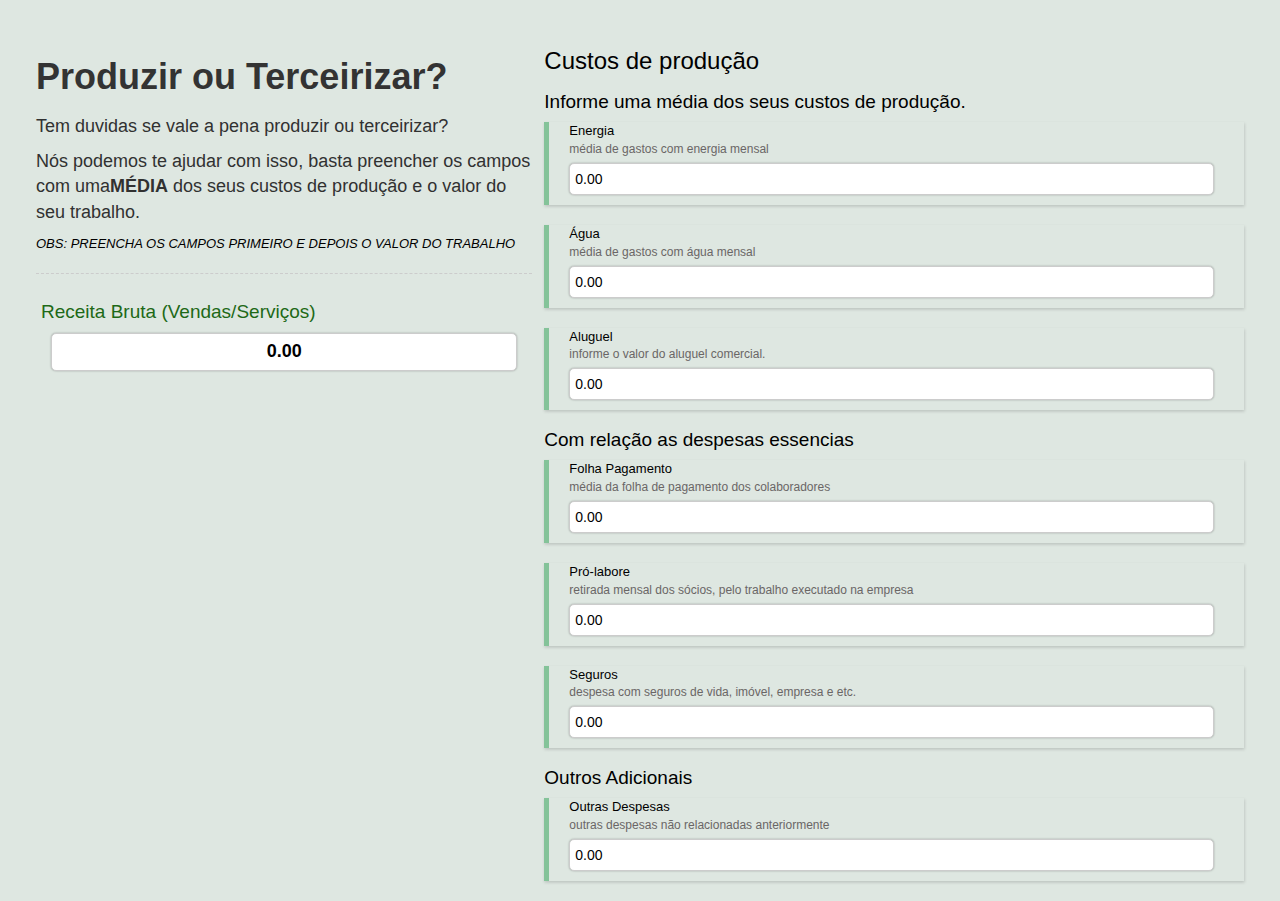
==== commit 00c6b810: "fix bugs" ====
--- a/Calculadora do Marceneiro/calculadora.html
+++ b/Calculadora do Marceneiro/calculadora.html
@@ -17,30 +17,16 @@
     <link rel="stylesheet" href="style.css" />
   </head>
   <body>
-    <main>
-      <section class="internas page-planos">
-        <div class="head-intro"></div>
-        <div class="default-intro">
-          <div class="content-wrap"></div>
-          <div class="clear"></div>
-
-          <div class="page-content clearfix">
-            <div class="col-md-5">
-              <div class="txt-intro no-print">
-                <h2>Produzir ou Terceirizar?</h2>
-                <div style="margin: 10px">
-                  <p>
-                    Lorem, ipsum dolor sit amet consectetur adipisicing elit.
-                    Rerum laudantium, harum debitis odio ut blanditiis minus
-                    facilis officia, temporibus vitae velit? Voluptate adipisci
-                    asperiores aliquam minus excepturi laudantium fugiat animi!
-                  </p>
-                </div>
-                <h3>
-                  Preencha os campos de despesas e receita bruta, para calcular
-                  seu custo operacional.
-                </h3>
-              </div>
+    <main class="internas">
+      <div class="default-intro">
+        <div class="col-md-5">
+          <div class="txt-intro">
+            <h2>Produzir ou Terceirizar?</h2>  
+            <p>Tem duvidas se vale a pena produzir ou terceirizar?</p>
+            <p>Nós podemos te ajudar com isso, basta preencher os campos com uma<strong>MÉDIA</strong> dos seus custos de produção e o valor do seu trabalho.</p>
+            <em>OBS: PREENCHA OS CAMPOS PRIMEIRO E DEPOIS O VALOR DO TRABALHO</em>
+          </div>
+          
               <div
                 class="txt-intro"
                 style="
@@ -49,7 +35,8 @@
                   padding: 10px 5px;
                 "
               >
-                <h3 style="color: #1d6917"> Receita Bruta (Vendas/Serviços)</h3>
+                <h3 style="color: #1d6917">Receita Bruta (Vendas/Serviços)</h3>
+
                 <div style="margin: 10px">
                   <input
                     type="text"
@@ -113,7 +100,7 @@
                       />
                     </div>
                   </li>
-               
+
                   <li>
                     <div class="title">Aluguel</div>
                     <div class="sub-title">
@@ -131,7 +118,6 @@
                   </li>
                 </ul>
 
-                
                 <h3>Com relação as despesas essencias</h3>
                 <ul>
                   <li>
@@ -182,7 +168,7 @@
                     </div>
                   </li>
                 </ul>
-                
+
                 <h3>Outros Adicionais</h3>
                 <ul>
                   <li>
@@ -201,76 +187,72 @@
                     </div>
                   </li>
                 </ul>
-                <button
-                  class="btn btn-warning"
-                  onclick="$('#receita').focus();"
-                  style="width: 100%; display: block; margin-bottom: 10px"
-                >
-                  CONCLUIR
-                </button>
               </div>
             </div>
           </div>
         </div>
-      </section>
-    </main>
+      </main>
 
     <script src="jquery-2.1.1.min.js"></script>
     <script src="jquery.maskMoney.js"></script>
 
     <script>
-      function totaliza(){
-          
-          var tmp = 0;
-          
-          var v1 = $('#receita').val().replace('R$ ','');
-          var receita = parseFloat(v1.replace(/\s+/g, ''));
-          
-          //encargos folha / adicional 30% 13°, ferias, recições.
-          var v2 = $('#folhapagamento').val().replace('R$ ','');
-          var folha = (parseFloat(v2.replace(/\s+/g, '')) * 0.3);
-          
-      
-         $("input[name^='despesas']").each(function(e) {
-              var val = $(this).val().replace('R$ ','');
-              var temp = parseFloat(val.replace(/\s+/g, ''));
-              
-              if(temp!='0.00' && temp!='' && temp!='NaN' && temp!='0'){
-                 tmp +=temp;
-                 }
-          });
-          
-          if(tmp>0 && receita>0){
-              $('.calculadora-valor').show();
-              
-              if(folha>0){
-                 console.log('Adicional Folha: ' + folha);
-                  tmp +=folha;
-                 }
-              
-              var percent=((tmp/receita)*100);
-              if(percent>=100){
-                      $('.calculadora-valor .moeda').html('<span style="color:red;">ERRO! DESPESAS ACIMA 100</span>');
-                 }else{
-                     $('.calculadora-valor .moeda').text(percent.toFixed(1));
-                 }
+      function totaliza() {
+        var tmp = 0
+
+        var v1 = $('#receita').val().replace('R$ ', '')
+        var receita = parseFloat(v1.replace(/\s+/g, ''))
+
+        //encargos folha / adicional 30% 13°, ferias, recições.
+        var v2 = $('#folhapagamento').val().replace('R$ ', '')
+        var folha = parseFloat(v2.replace(/\s+/g, '')) * 0.3
+
+        $("input[name^='despesas']").each(function (e) {
+          var val = $(this).val().replace('R$ ', '')
+          var temp = parseFloat(val.replace(/\s+/g, ''))
+
+          if (temp != '0.00' && temp != '' && temp != 'NaN' && temp != '0') {
+            tmp += temp
           }
-          //console.log(tmp);
+        })
+
+        if (tmp > 0 && receita > 0) {
+          $('.calculadora-valor').show()
+
+          if (folha > 0) {
+            console.log('Adicional Folha: ' + folha)
+            tmp += folha
+          }
+
+          var percent = (tmp / receita) * 100
+          if (percent >= 100) {
+            $('.calculadora-valor .moeda').html(
+              '<span style="color:red;">ERRO! DESPESAS ACIMA 100</span>'
+            )
+          } else {
+            $('.calculadora-valor .moeda').text(percent.toFixed(1))
+          }
+        }
+        //console.log(tmp);
       }
-      $(document).ready(function(){
-          
-          $('[data-rel=decimal]').maskMoney({ prefix:'R$ ', allowZero: true, decimal: '.', thousands: ' ', precision: 2 });
-              
-          $('.internas ul li').focus(function(){
-              $('.internas ul li').removeClass('active');
-              $(this).parents('li').addClass('active');
-          });
-          
-          $('input[type="text"], #receita').on('keyup',function(e) {
-              totaliza();
-          });
-          
-      });
-      </script>
+      $(document).ready(function () {
+        $('[data-rel=decimal]').maskMoney({
+          prefix: 'R$ ',
+          allowZero: true,
+          decimal: '.',
+          thousands: ' ',
+          precision: 2
+        })
+
+        $('.internas ul li').focus(function () {
+          $('.internas ul li').removeClass('active')
+          $(this).parents('li').addClass('active')
+        })
+
+        $('input[type="text"], #receita').on('keyup', function (e) {
+          totaliza()
+        })
+      })
+    </script>
   </body>
 </html>
--- a/Calculadora do Marceneiro/style.css
+++ b/Calculadora do Marceneiro/style.css
@@ -1,3692 +1,71 @@
-html,
-body,
-div,
-span,
-applet,
-object,
-iframe,
-h1,
-h2,
-h3,
-h4,
-h5,
-h6,
-p,
-blockquote,
-pre,
-a,
-abbr,
-acronym,
-address,
-big,
-cite,
-code,
-del,
-dfn,
-em,
-img,
-ins,
-kbd,
-q,
-s,
-samp,
-small,
-strike,
-strong,
-sub,
-sup,
-tt,
-var,
-b,
-u,
-i,
-center,
-dl,
-dt,
-dd,
-ol,
-ul,
-li,
-fieldset,
-form,
-label,
-legend,
-table,
-caption,
-tbody,
-tfoot,
-thead,
-tr,
-th,
-td,
-article,
-aside,
-canvas,
-details,
-embed,
-figure,
-figcaption,
-footer,
-header,
-hgroup,
-menu,
-nav,
-output,
-ruby,
-section,
-summary,
-time,
-mark,
-audio,
-video {
+* {
   margin: 0;
   padding: 0;
-  border: 0;
-  font-size: 100%;
-  font: inherit;
-  vertical-align: baseline;
-}
-/* HTML5 display-role reset for older browsers */
-article,
-aside,
-details,
-figcaption,
-figure,
-footer,
-header,
-hgroup,
-menu,
-nav,
-section {
-  display: block;
-}
-body {
-  line-height: normal;
-}
-ol,
-ul {
+  box-sizing: border-box;
+
   list-style: none;
-}
-blockquote,
-q {
-  quotes: none;
-}
-blockquote:before,
-blockquote:after,
-q:before,
-q:after {
-  content: '';
-  content: none;
-}
-table {
-  border-collapse: collapse;
-  border-spacing: 0;
-}
-a {
   text-decoration: none;
 }
-a img {
-  -webkit-transform: rotate(0);
-  -moz-transform: rotate(0);
-  transform: rotate(0);
+
+:root {
+  --hue: 138;
+  --bg-color: hsl(var(--hue), 16%, 89%);
+  --primary-color: hsl(var(--hue), 56%, 26%);
+  --text-color: hsl(11, 80%, 59%);
+
+  font-size: 62.5%;
 }
 
-a {
-  transition: all 0.2s;
-  -moz-transition: all 0.2s; /* Firefox 4 */
-  -webkit-transition: all 0.2s; /* Safari and Chrome */
-  -o-transition: all 0.2s; /* Opera */
-}
-a:hover,
-a:active,
-a:focus {
-  color: #333;
-}
-
-/* --------------------------------------- END RESET -------------------------- */
 body {
   font-family: 'Lato', sans-serif;
   color: #000000;
   font-weight: 400;
   height: 100%;
-  background: #ffffff;
+  background: var(--bg-color);
 }
 
-html {
-  scrollbar-color: #c1c1c1 #f1f1f1;
-  scrollbar-width: thin !important;
+/*==========INTRO============*/
+.internas {
+  padding: 3rem;
+  transition: all 0.5s;
 }
 
-::-webkit-scrollbar {
-  width: 10px;
-}
-
-::-webkit-scrollbar-track {
-  background: #f1f1f1;
-}
-
-::-webkit-scrollbar-thumb {
-  background: #888;
-}
-
-::-webkit-scrollbar-thumb:hover {
-  background: #555;
-}
-
-a:focus,
-a:hover {
+.txt-intro h2,
+.txt-intro h1 {
+  font-size: 3.6rem;
   color: #333;
-  text-decoration: none;
-}
-
-.content-wrap {
-  width: 95%;
-  margin: 0 auto;
-  padding: 0;
-  max-width: 1200px;
-}
-
-/* --------------------------------------- CSS TOP --------------------------- */
-
-/* ----------- Barrinha ----------- */
-
-.barrinha {
-  background: #14364a;
-  padding: 5px 0px;
-}
-
-.barrinha .left {
-  width: calc(100% - 380px);
-  float: left;
-}
-
-.barrinha .left p {
-  display: inline-block;
-  margin: 0 2.33% 0 1%;
-  vertical-align: top;
-  font-size: 12px;
-  color: #fff;
-  font-weight: 700;
-  padding: 5px 0;
-}
-
-.barrinha .left p a {
-  color: #fff;
-}
-
-.barrinha .left p a:hover {
-  text-decoration: underline;
-}
-
-.barrinha .left span {
-  display: inline-block;
-  vertical-align: middle;
-  width: 15px;
-  height: 14px;
-  margin: 0 5px 0 0;
-}
-
-.barrinha .left .p-whats,
-.barrinha .left .p-whats a {
-  color: #fff;
+  line-height: 5.7rem;
   font-weight: 900;
 }
 
-.barrinha .right {
-  width: 380px;
-  float: right;
-  text-align: right;
-}
-
-.cliente-top {
-  display: block;
-  background: #0dab6a;
-  width: 123px;
-  padding: 0px 17px 0 0;
-  height: 26px;
-  border-bottom-left-radius: 12px;
-  border-bottom-right-radius: 12px;
-  text-align: right;
-  font-size: 12px;
-  color: #ffffff;
-  font-weight: 900;
-  float: right;
-}
-
-.cliente-top:hover {
-  margin: -2px 0 2px 0;
-}
-
-.rep-top {
-  display: block;
-  background: #0dab6a;
-  width: 165px;
-  padding: 10px;
-  margin: -7px 10px 0 0;
-  border-bottom-left-radius: 12px;
-  border-bottom-right-radius: 12px;
-  text-align: center;
-  font-size: 12px;
-  color: #ffffff;
-  font-weight: 900;
-  float: right;
-}
-
-.rep-top:hover {
-  padding: 12px 10px 8px 10px;
-  color: #fff;
-  text-decoration: underline;
-}
-
-/* ----------- Header ----------- */
-
-#header {
-  width: 100%;
-  height: auto;
-  margin: 0 auto;
-  background: #ffffff;
-  padding: 0 0 0 0;
-  position: relative;
-  z-index: 999;
-  border-bottom: 1px solid #0dab6a;
-}
-
-.header-fixed {
-  position: fixed !important;
-  top: 0;
-  background: #f5f5f5 !important;
-}
-
-#header .logo {
-  float: left;
-  display: block;
-  margin: 15px 0 15px 15px;
-  padding: 0;
-  max-width: 250px;
-  text-align: center;
-  background: transparent;
-  line-height: 0;
-}
-
-#header .logo a {
-  display: inline-block;
-  opacity: 1;
-}
-
-#header .logo a:hover {
-  opacity: 0.9;
-}
-
-#header .logo a img {
-  width: 100%;
-}
-
-.header-mobile a {
-  color: #333;
-  font-size: 26px;
-  margin: 10px;
-}
-
-/* ----------- Menu ----------- */
-
-#header .nav {
-  float: left;
-  width: calc(100% - 250px - 30px);
-  margin: 30px 0 0 15px;
-}
-
-#header .nav ul {
-  width: 100%;
-  display: block;
-  margin: 0;
-  padding: 0;
-  text-align: right;
-  line-height: 0;
-  font-size: 0;
-  position: relative;
-}
-
-#header .nav ul li {
-  margin: 0 5px;
-  display: inline-block;
-}
-
-#header .nav ul li a {
-  text-align: center;
-  display: inline-block;
-  font-size: 14px;
-  color: #333;
-  font-weight: 400;
-  line-height: normal;
-  text-transform: uppercase;
-  padding: 15px 10px;
-}
-
-#header .nav ul li a:hover,
-#header .nav ul li.current-menu-item a {
-  color: #0dab6a;
-  border-bottom: 2px solid #0dab6a;
-}
-
-#header .nav ul li:last-child {
-  margin-right: 0;
-}
-
-#header .nav ul li:last-child a {
-  padding-right: 0;
-}
-
-#header .nav ul.sub-menu,
-#header .nav ul.children {
-  background: #171819 none repeat scroll 0 0;
-  box-shadow: 0 0 5px rgba(0, 0, 0, 0.1);
-  width: 220px;
-  opacity: 0;
-  position: absolute;
-  top: 100px;
-  -webkit-transition: all 0.5s ease;
-  -moz-transition: all 0.5s ease;
-  -ms-transition: all 0.5s ease;
-  -o-transition: all 0.5s ease;
-  transition: all 0.5s ease;
-  visibility: hidden;
-  z-index: 9999;
-  text-align: left;
-}
-
-#header .nav.menu-sliding ul.sub-menu,
-#header .nav.menu-sliding ul.children {
-  position: static !important;
-  top: 0 !important;
-  background: #505050 !important;
-  visibility: visible !important;
-  opacity: 1 !important;
-  box-shadow: 0 !important;
-}
-
-#header .nav ul li.focus > .sub-menu,
-#header .nav ul li.focus > .children,
-#header .nav ul li:hover > ul.sub-menu,
-#header .nav ul li:hover > ul.children {
-  opacity: 1;
-  visibility: visible;
-  top: 50px;
-}
-
-#header .nav ul.sub-menu li,
-#header .nav ul.children li {
-  float: none;
-  display: block;
-  border-bottom: 1px solid #e1e1e1;
-}
-
-#header .nav ul.sub-menu li:last-child,
-#header .nav ul.children li:last-child {
-  border: none;
-}
-#header .nav ul.sub-menu li a {
-  color: #fff;
-}
-#header .nav ul.sub-menu ul,
-#header .nav ul.children ul {
-  right: -100%;
-  left: auto;
-  top: -20%;
-}
-
-#header .nav ul.sub-menu li:hover > ul,
-#header .nav ul.children li:hover > ul {
-  top: 0;
-}
-
-.btn-mobile {
-  display: none;
-}
-
-@media screen and (max-width: 1020px) {
-  #header .nav ul li {
-    margin: 0 5px;
-    display: inline-block;
-  }
-
-  #header .nav ul li a {
-    padding: 15px 5px;
-  }
-}
-
-@media screen and (max-width: 880px) {
-  .barrinha {
-    position: relative;
-    overflow: visible;
-  }
-  .rep-top {
-    width: 140px;
-  }
-  .barrinha .left,
-  .barrinha .right {
-    width: 50%;
-  }
-
-  .barrinha .left .p-tel,
-  .barrinha .left .p-whats {
-    display: none;
-  }
-  /*.barrinha .left .p-mail i {
-		display: none;
-	}*/
-
-  .cliente-top {
-    position: absolute;
-    top: 0;
-    right: 10px;
-    z-index: 9;
-    background-position: 10px 12px;
-    width: 55px;
-    padding: 6px 0 0 30px;
-    height: 35px;
-    line-height: 12px;
-    text-align: left;
-  }
-
-  .rep-top {
-    position: relative;
-    top: 0;
-    z-index: 9;
-    padding: 10px;
-    line-height: 12px;
-  }
-
-  #header {
-    position: relative;
-    z-index: 8;
-  }
-
-  #header .logo {
-    float: left;
-    display: block;
-    margin: 8px 0 15px 70px;
-    padding: 0;
-    width: 100%;
-    text-align: center;
-    background: transparent;
-    line-height: 0;
-  }
-
-  #header .nav {
-    float: none;
-    margin: 0;
-    width: 280px;
-    background: #505050;
-    position: absolute;
-    top: 113px;
-    left: -310px;
-    z-index: 999;
-    padding: 15px;
-    height: calc(100vh - 113px);
-    overflow: hidden;
-    overflow-y: auto;
-    scrollbar-width: thin !important;
-  }
-
-  #header .nav ul {
-    position: relative;
-    width: 100%;
-    background: transparent;
-    text-align: left;
-    padding: 0 0 30px 0;
-  }
-
-  #header .nav ul li {
-    display: block;
-    margin: 0;
-    padding: 0;
-    height: auto;
-    border: none;
-    text-align: left;
-  }
-
-  #header .nav ul li a {
-    font-size: 18px;
-    color: #ffffff;
-    padding: 12px 0 10px 0;
-    display: block;
-    height: auto;
-    text-align: left;
-  }
-
-  #header .nav ul li:hover {
-    border: none;
-  }
-
-  #header .nav ul li a:hover,
-  #header .nav li.current_page_item a {
-    color: #134980 !important;
-  }
-
-  #header .nav ul li ul {
-    display: block;
-    width: auto;
-    min-width: 0;
-    height: auto;
-    max-height: none;
-    background: #f4f4f4;
-    position: relative;
-    top: auto;
-    left: auto;
-    z-index: 999;
-    padding: 0 0 0 10px;
-  }
-
-  #header .nav ul li:hover ul {
-    display: block;
-  }
-
-  #header .nav ul li ul li {
-    height: auto;
-    flex-grow: 1;
-    width: auto;
-    margin: 10px 0 10px 0;
-    border: none;
-  }
-
-  #header .nav ul li ul li a {
-    height: auto;
-    font-size: 14px;
-    color: #4b4b4b;
-    font-weight: 400;
-    line-height: normal;
-    border: none;
-    text-transform: none;
-    letter-spacing: -0.5px;
-    padding: 0;
-  }
-
-  .header-mobile {
-    width: 50px;
-    height: 50px;
-    position: absolute;
-    top: 8px;
-    left: 0;
-  }
-
-  .header-mobile a {
-    width: 100%;
-    height: 100%;
-    display: block;
-  }
-
-  #header .nav ul li a:hover,
-  #header .nav li.current_page_item a {
-    color: #ffcc01;
-    text-decoration: none;
-  }
-
-  .bnt-mobile-h {
-    display: inline-block;
-    font: normal normal normal 14px/1 FontAwesome;
-    font-size: inherit;
-    text-rendering: auto;
-    -webkit-font-smoothing: antialiased;
-    -moz-osx-font-smoothing: grayscale;
-    color: #fff;
-    font-size: 24px;
-    content: '\f00d';
-  }
-
-  #header .menu-sliding {
-    left: 0;
-  }
-}
-
-@media screen and (max-width: 460px) {
-  .blog-news ul li {
-    margin: 0 !important;
-    width: 100% !important;
-    float: none !important;
-    margin-bottom: 10px !important;
-  }
-
-  .head-intro .head-title .title {
-    font-size: 24px !important;
-  }
-  .head-intro .head-title #breadcrumbs {
-    font-size: 12px;
-  }
-  .paginas .page-content img {
-    width: 300px;
-    height: auto;
-  }
-  #header {
-    padding: 20px 0 0 0 !important;
-  }
-  .head-intro {
-    padding: 0px !important;
-    padding-bottom: 10px !important;
-  }
-  .vitrine ul li .right h3 {
-    padding-top: 10px !important;
-    min-height: 200px !important;
-    font-size: 40px !important;
-    line-height: 40px !important;
-  }
-
-  .header-mobile {
-    top: 53px !important;
-  }
-  .header-fixed .logo a img {
-    height: 65px;
-    width: auto !important;
-  }
-  footer .top .rdp-01,
-  footer .top .rdp-02,
-  footer .top .rdp-03,
-  footer .top .rdp-04 {
-    width: 100% !important;
-    margin: 0px !important;
-    float: none !important;
-  }
-  .default-intro .plano-valor .moeda,
-  .default-intro .calculadora-valor .moeda {
-    font-size: 34px !important;
-  }
-  .default-intro .plano-valor .btn-contrate {
-    margin: 0px !important;
-    margin-top: 5px !important;
-  }
-  .default-intro .plano-valor span,
-  .default-intro .calculadora-valor span {
-    font-size: 10px !important;
-  }
-  .plano-fixed {
-    top: 100px !important;
-    z-index: 2 !important;
-  }
-  .internas .txt-intro h2,
-  .internas .txt-intro h1 {
-    font-size: 27px !important;
-    line-height: 27px !important;
-    margin: 0px 0 10px 0 !important;
-  }
-  .internas .txt-intro h3,
-  .internas .txt-intro h2 small,
-  .internas .txt-intro h1 small {
-    font-size: 14px !important;
-    line-height: 15px !important;
-  }
-  .page-planos .form-planos h3 {
-    margin: 10px 0 5px 0;
-    font-size: 14px !important;
-    font-weight: bold !important;
-  }
-  .produtos-lista ul li {
-    width: 100% !important;
-    height: auto !important;
-  }
-  .produtos-lista ul li .ico {
-    font-size: 16px !important;
-    padding: 10px !important;
-    min-width: auto !important;
-  }
-  .produtos-lista ul li .txt h2 span {
-    margin-left: 10px !important;
-  }
-  .produtos-lista ul li .txt h2 {
-    margin-right: 30px !important;
-    width: calc(100% - 30px) !important;
-  }
-}
-
-/* -------------------------------------- HOME ------------------------------------- */
-
-/* ----------- Vitrine ----------- */
-
-.vitrine {
-  position: relative;
-  z-index: 1;
-  display: block;
-  margin: 10px auto;
-  width: 100%;
-  height: 350px;
-}
-.vitrine-chat-close {
-  position: absolute;
-  top: -7px;
-  left: calc(100% - 42px);
-  width: 38px;
-  background: #fff;
-  text-align: center;
-  border: 1px solid #ccc;
-}
-.vitrine-chat-close a {
-  width: 100%;
-  height: 100%;
-  display: block;
-  font-size: 24px;
-  color: #333;
-}
-.vitrine-chat-close a:hover,
-.vitrine-chat-close a:focus,
-.vitrine-chat-close a:active {
-  color: #333;
-}
-.vitrine-chat {
-  position: fixed;
-  z-index: 10;
-  width: 360px;
-  bottom: 10px;
-  left: calc(100% - 370px);
-}
-.vitrine ul {
-  position: relative;
-  width: 100%;
-  height: 100% !important;
-  height: auto;
-  display: block;
-}
-
-.vitrine ul li {
-  display: block;
-  width: 100%;
-  height: 100%;
-  position: relative;
-  line-height: 0;
-  font-size: 0;
-}
-
-.vitrine ul li .bg {
-  width: 100%;
-  height: 100%;
-  background-image: url('../images/rodape_bg.jpg');
-  background-position: top center;
-  background-repeat: no-repeat;
-  background-size: 100% 100%;
-}
-
-/*.vitrine ul li .content-wrap {
-	height: 100%;
-}*/
-
-.vitrine ul li .text {
-  position: relative;
-  top: -350px;
-  z-index: 3;
-  width: 100%;
-  max-width: 1200px;
-  margin: 0 auto;
-  height: 100%;
-  display: flex;
-  flex-wrap: wrap;
-  justify-content: flex-end;
-  align-content: flex-start;
-}
-
-.vitrine ul li .text div {
-  width: 100%;
-  margin: 10px auto;
-}
-
-.vitrine ul li h3 {
-  font-size: 45px;
-  color: #fff;
-  font-weight: 900;
-  line-height: 46px;
-  text-align: left;
-  width: 100%;
-  max-width: 600px;
-  margin-top: 20px;
-  height: 90px;
-  /*text-shadow: 2px 2px #FFF;*/
-}
-
-.vitrine ul li h3 strong {
-  color: #0dab6a;
-}
-
-.divi-01 {
-  width: 280px !important;
-  height: 4px;
-  background-color: #0dab6a;
-  margin: 0 0 15px 0 !important;
-}
-
-.vitrine ul li .text .flex-divi {
-  width: 100%;
-}
-
-.vitrine ul li .text h4 {
-  font-size: 26px;
-  color: #fff;
-  font-weight: 400;
-  line-height: 32px;
-  text-align: left;
-  padding: 0 0 0 0;
-  width: 100%;
-  max-width: 550px;
-  /*background: #0dab6a;*/
-  padding: 8px;
-  -webkit-border-radius: 5px 0;
-  -moz-border-radius: 5px 0;
-  border-radius: 5px 0;
-}
-
-.vitrine ul li .text h4 strong {
-  color: #fff;
-  font-weight: 700;
-  text-decoration: underline;
-  /*text-shadow: 1px 1px #333;*/
-}
-
-.vitrine .slick-track,
-.vitrine .slick-list {
-  height: 100% !important;
-}
-
-.vitrine .slick-arrow {
-  width: 60px;
-  height: 120px;
-  border: none;
-  display: block;
-  transform: rotate(180deg);
-  position: absolute;
-  top: calc(50% - 60px);
-  z-index: 3;
-  cursor: pointer;
-}
-
-.vitrine .intro-prev {
-  left: 0;
-  transform: rotate(0deg);
-}
-
-.vitrine .intro-next {
-  right: 0;
-}
-
-.vitrine .slick-dots {
-  margin: -40px auto 0 auto !important;
-  z-index: 999;
-  height: 5px !important;
-  padding: 0 !important;
-}
-
-.vitrine .slick-slider {
-  -webkit-user-select: text;
-  -moz-user-select: text;
-  -ms-user-select: text;
-  user-select: text;
-}
-
-/* ----------- Produtos ----------- */
-
-.section-01 {
-  background: #ffffff;
-  padding: 30px 0 0 0;
-}
-
-.h2-sections {
-  font-size: 26px;
-  color: #1f4984;
-  border-left: 4px solid #1f4984;
-  padding-left: 10px;
-  font-weight: 900;
-  display: block;
-  margin: 0 15px 30px 15px;
-}
-
-.h2-sections i {
-  font-size: 28px;
-  color: #1f4984;
-  margin: 2px;
-}
-
-.produtos-lista ul {
-  width: 100%;
-  line-height: 0;
-  font-size: 0;
-  text-align: center;
-}
-
-.produtos-lista ul li {
-  display: inline-block;
-  width: calc(50% - 20px);
-  height: 170px;
-  margin: 10px;
-  border-right: 2px solid #47ac69;
-  line-height: normal;
-  vertical-align: top;
-  transition: all 0.2s;
-  -moz-transition: all 0.2s; /* Firefox 4 */
-  -webkit-transition: all 0.2s; /* Safari and Chrome */
-  -o-transition: all 0.2s; /* Opera */
-}
-
-.produtos-lista ul li:hover {
-  /*box-shadow: 0px 5px 50px #13498034;*/
-  background: #f1f1f1;
-}
-
-.produtos-lista ul li .ico {
-  min-width: 50px;
-  margin: 5px;
-  text-align: center;
-  padding: 10px;
-  background: #0dab6a;
-  color: #fff;
-  font-size: 24px;
-  vertical-align: middle;
-  float: left;
-  border-top-right-radius: 20px;
-  border-bottom-left-radius: 20px;
-}
-
-.produtos-lista ul li .txt {
-  text-align: center;
-  padding: 0 10px;
-}
-
-.produtos-lista ul li .txt h2 {
-  font-size: 20px;
-  color: #1f4984;
-  font-weight: 900;
-  line-height: 18px;
-  letter-spacing: -0.2px;
-  width: 100%;
-  height: 40px;
-  vertical-align: text-bottom;
-  margin: 0 0 5px 0;
-  position: relative;
-}
-
-.produtos-lista ul li .txt h2 span {
-  width: 100%;
-  height: auto;
-  position: absolute;
-  left: 0;
-  bottom: 0;
-}
-
-.produtos-lista ul li .txt h3 {
-  font-size: 14px;
-  color: #313131;
-  font-weight: 400;
-  line-height: 20px;
-  letter-spacing: -0.14px;
-}
-.produtos-lista ul li .txt .show-lista {
-  font-size: 16px;
-  margin-top: 10px;
-  color: #47ac69;
-  display: inline-block;
-  background: #f7f7f7;
-  border-bottom: 1px solid #47ac69;
-  padding: 5px 10px;
-  padding-left: 20px;
-}
-
-/* ----------- Destaques ----------- */
-.section-img.section-slide {
-  width: 100%;
-  height: 380px !important;
-  /*display: inline-block;*/
-  border-bottom: 1px solid #0dab6a;
-  background: url('../img/mask_bg.jpg');
-}
-.section-img.section-slide ul {
-  margin: 0 auto;
-  max-width: 1200px;
-}
-.slick-slider {
-  height: 400px !important;
-  overflow: hidden;
-}
-.section-img ul {
-  position: relative;
-  width: 100%;
-  height: auto;
-  display: block;
-}
-
-.section-img ul li {
-  display: block;
-  width: 100%;
-  /*padding: 70px 0 100px 0;*/
-  height: auto;
-  position: relative;
-  background-size: cover;
-  background-repeat: no-repeat;
-  background-position: center center;
-  text-align: center;
-  box-sizing: border-box;
-}
-
-.section-img ul li .image {
-  width: 400px;
-  height: 100%;
-  margin: 10px auto;
-  float: right;
-  display: inline-block;
-}
-.section-img ul li .image img {
-  width: 100%;
-  height: auto;
-}
-
-.section-img ul li .content-wrap {
-  width: calc(100% - 400px);
-  height: 100%;
-  float: left;
-  display: inline-block;
-}
-.section-img ul li h2 .barrinha {
-  width: 5px;
-  height: 65px;
-  position: absolute;
-  z-index: 2;
-  left: -10px;
-  top: 5px;
-  padding: 10px;
-  border-left: 4px solid #0dab6a;
-  background: transparent;
-}
-.section-img ul li h2 .title {
-  display: inline-block;
-  width: calc(100% - 70px);
-  height: 100%;
-  text-align: center;
-}
-.section-img ul li h2 .icon {
-  display: inline-block;
-  width: 60px;
-  height: 100%;
-  text-align: center;
-}
-.section-img ul li h2 i {
-  color: #fff;
-  font-size: 45px;
-  text-align: center;
-}
-
-.section-img ul li h2 {
-  font-size: 35px;
-  color: #ffffff;
-  font-weight: bold;
-  line-height: 35px;
-  display: block;
-  padding: 10px;
-  margin: 50px auto 20px auto;
-  text-align: left;
-  min-height: 75px;
-  max-width: 700px;
-  position: relative;
-  z-index: 2;
-  background: #0dab6a;
-  -webkit-border-radius: 5px 0;
-  -moz-border-radius: 5px 0;
-  border-radius: 5px 0;
-}
-
-/*.section-img ul li h2 i {
-	width: 65px;
-	height: 2px;
-	display: block;
-	background: #0dab6a;
-	margin: 15px auto 0 auto;
-}*/
-
-.section-img ul li h3 {
-  font-size: 14px;
-  color: #313131;
-  font-weight: 400;
-  line-height: 20px;
-  letter-spacing: -0.14px;
-  display: block;
-  margin: 0 auto 15px auto;
-  max-width: 350px;
-  position: relative;
-  z-index: 2;
-}
-
-.section-img ul li a {
-  width: auto;
-  height: auto;
-  background: #f2f2f2;
-  border-left: 4px solid #0dab6a;
-  margin: 0 auto;
-  font-size: 18px;
-  color: #0dab6a;
-  font-weight: 900;
-  text-transform: uppercase;
-  padding: 5px 10px;
-  display: inline-block;
-  position: relative;
-  max-width: calc(80% - 20px);
-  z-index: 2;
-}
-
-.section-img ul li a:hover {
-  opacity: 0.9;
-}
-
-.section-img .slick-slider {
-  -webkit-user-select: text;
-  -moz-user-select: text;
-  -ms-user-select: text;
-  user-select: text;
-}
-
-.section-img .slick-dots {
-  margin: 0 auto 0 auto !important;
-  z-index: 7;
-  height: 10px !important;
-  padding: 0 !important;
-  position: absolute;
-  bottom: 40px;
-  left: 0;
-}
-
-.section-img .slick-dots li {
-  width: 10px !important;
-  height: 10px !important;
-}
-
-.section-img .slick-dots li button {
-  width: 10px !important;
-  height: 10px !important;
-  border-radius: 50%;
-  background: #103d7c !important;
-}
-
-.section-img .slick-dots li.slick-active button {
-  background: #0dab6a !important;
-}
-
-.section-img .slick-dots li button::before {
-  width: 10px !important;
-  height: 10px !important;
-}
-
-/* -------------------------------------- PÃGINAS ------------------------------------- */
-
-/* ----------- IntroduÃ§Ã£o ----------- */
-
-.internas {
-  padding: 30px 0 0 0;
-  transition: all 0.5s;
-  -moz-transition: all 0.5s; /* Firefox 4 */
-  -webkit-transition: all 0.5s;
-}
-
-.breadcrumb {
-  padding: 0 15px 15px 15px;
-}
-
-.breadcrumb p {
-  font-size: 11px;
-  color: #8d8d8d;
-  font-weight: 400;
-  text-transform: uppercase;
-}
-
-.breadcrumb p a {
-  color: #8d8d8d;
-}
-
-.breadcrumb p a:hover {
-  text-decoration: underline;
-}
-
-.produto-intro .breadcrumb {
-  padding: 25px 15px 0 15px;
-}
-
-.internas .page-left {
-  float: left;
-  width: calc(50% - 30px);
-  margin: 0 15px 0 15px;
-  padding: 0 0 0 0;
-}
-
-.internas .page-right {
-  float: right;
-  width: calc(50% - 30px);
-  margin: 0 15px 0 15px;
-  padding: 0 0 0 0;
-}
-.paginas .page-content ul {
-  list-style: circle;
-  margin-left: 30px;
-  margin-bottom: 30px;
-  font-size: 16px;
-}
-.paginas .page-content .img-h-300 {
-  height: 200px;
-  width: calc (100% - 40px);
-  overflow: hidden;
-  border-radius: 20px;
-  padding: 5px;
-  margin: 5px 20px;
-  border: 1px solid #e6dfdf;
-  text-align: center;
-}
-.paginas .page-content .img-h-300 img {
-  border: 0px;
-  margin: 0px;
-  padding: 0px;
-  border-radius: 0px;
-}
-.paginas .page-content img {
-  border-radius: 20px;
-  padding: 5px;
-  margin: 5px;
-  border: 1px solid #e6dfdf;
-}
-
-.paginas .page-content h1,
-.paginas .page-content h2,
-.paginas .page-content h3 {
-  color: #333;
-  font-weight: bold;
-  margin: 10px 0;
-}
-.paginas .page-content h1,
-.paginas .page-content h2,
-.paginas .page-content h3 {
-  font-size: 36px;
-  margin: 20px 0;
-}
-.paginas .page-content h2 {
-  font-size: 22px;
-}
-.paginas .page-content h3 {
-  font-size: 16px;
-}
-.paginas .page-content p {
-  padding: 5px;
-}
-.paginas .page-content p,
-.paginas .page-content span {
-  color: #333;
-  font-size: 16px;
-}
-.paginas .txt-intro h2,
-.internas .txt-intro h2,
-.internas .txt-intro h1 {
-  font-size: 44px;
-  color: #333;
-  line-height: 57px;
-  font-weight: 900;
-  margin: 0 0 15px 0;
-}
-
-.internas .txt-intro h3,
-.internas .txt-intro h2 small,
-.internas .txt-intro h1 small {
-  font-size: 24px;
-  color: #333;
-  font-weight: 400;
-  line-height: 35px;
-  margin: 0 0 0 0;
-  max-width: 400px;
-}
-.paginas .txt-intro h3 {
-  width: 100%;
-  font-size: 24px;
-  color: #333;
-  font-weight: 400;
-  line-height: 35px;
-  margin: 0 0 0 0;
-}
-.paginas .page-content {
-  padding: 10px;
-  margin-bottom: 40px;
-  text-align: justify;
-}
-.paginas .page-content .txt-content img {
-  border: 0px;
-  border-radius: 0px;
-  padding: 0px;
-  margin: 20px;
-}
-.paginas .page-content .txt-content {
-  font-size: 14px;
-  color: #333;
-}
-
-.internas .txt-intro h4 {
-  font-size: 36px;
-  color: #134980;
-  font-weight: 900;
-  line-height: 47px;
-  margin: 0 0 15px 0;
-  /*max-width: 400px;*/
-}
-
-.internas .txt-intro p {
-  font-size: 20px;
-  color: #313131;
-  font-weight: 400;
-  line-height: 26px;
-  margin: 0 0 15px 0;
-  /*max-width: 400px;*/
-}
-
-.txt-intro .wp-block-separator,
-.txt-intro hr {
-  margin: 0 0 30px 0;
-  padding: 15px 0 0 0;
-  max-width: 415px;
-  width: 85%;
-  border: none;
-  border-bottom: 2px solid #0dab6a;
-  border-bottom-width: 2px !important;
-  color: #0dab6a;
-}
-
-.txt-intro .wp-block-button__link {
-  font-size: 15px;
-  font-weight: 900;
-}
-
-.txt-intro .wp-block-button__link:hover {
-  background: #134980 !important;
-  color: #ffffff !important;
-}
-
-.internas .page-right {
-  text-align: right;
-}
-
-.internas .page-right .img {
-  display: inline-block;
-}
-
-.internas .section-img ul li h2,
-.section-img ul li h3 {
-  max-width: 600px;
-}
-
-.page-trio {
-  padding: 0 0 30px 0;
-  margin: 0 15px;
-}
-
-.page-trio ul {
-  display: flex;
-  flex-wrap: wrap;
-  align-content: flex-start;
-}
-
-.page-trio ul li {
-  flex: 0 0 calc(33% - 5%);
-  margin: 0 5% 45px 0;
-}
-
-.page-trio ul li .ico {
-  width: 100px;
-  height: 78px;
-  margin: 0 0 20px 0;
-}
-
-.page-trio ul li .ico img {
-  max-width: 80px;
-}
-
-.page-trio ul li .border {
-  width: 100px;
-  height: 2px;
-  background: #0dab6a;
-  margin: 0 0 20px 0;
-}
-
-.page-trio ul li .border-02 {
-  width: 55px;
-  height: 2px;
-  background: #0dab6a;
-  margin: 0 0 20px 0;
-}
-
-.page-trio ul li h3 {
-  font-size: 26px;
-  color: #134980;
-  line-height: 24px;
-  font-weight: 900;
-  max-width: 200px;
-  margin: 0 0 15px 0;
-}
-
-.page-trio ul li p {
-  font-size: 14px;
-  color: #313131;
-  line-height: 22px;
-  max-width: 290px;
-}
-
-.ctas {
-  margin: 0 auto;
-  text-align: center;
-  padding: 20px 0;
-}
-
-.ctas .cta-01 {
-  display: inline-block;
-  border: 2px solid #0dab6a;
-  background: #0dab6a;
-  padding: 16px 70px;
-  font-size: 15px;
-  color: #ffffff;
-  font-weight: 900;
-  text-transform: uppercase;
-}
-
-.ctas .cta-01:hover {
-  border: 2px solid #144882;
-  background: #144882;
-  color: #ffffff;
-}
-
-.ctas .cta-02 {
-  display: inline-block;
-  border: 2px solid #0dab6a;
-  background: #ffffff;
-  padding: 16px 70px;
-  font-size: 15px;
-  color: #0dab6a;
-  font-weight: 900;
-  text-transform: uppercase;
-}
-
-.ctas .cta-02:hover {
-  background: #0dab6a;
-  color: #ffffff;
-}
-
-.page-contato {
-  padding: 0;
-}
-
-.head-intro {
-  padding: 0px 0 50px 0;
-}
-
-.head-intro .head-title {
-  background: #0dab6a;
-  min-height: 80px;
-  color: #fff;
-}
-.head-intro .head-title a {
-  color: #fff;
-}
-.head-intro .head-title a:focus,
-.head-intro .head-title a:active,
-.head-intro .head-title a:hover {
-  text-decoration: underline;
-  color: #fff;
-}
-.head-intro .head-title #breadcrumbs {
-  padding-top: 35px;
-}
-.head-intro .head-title .title {
-  font-size: 38px;
-  padding-top: 20px;
-  text-align: right;
-}
-.page-contato .breadcrumb p {
-  color: #ffffff;
-}
-
-.page-contato .breadcrumb p a {
-  color: #ffffff;
-}
-
-.page-contato .page-left {
-  float: left;
-  width: calc(100% - 30px);
-  margin: 0 15px 30px 15px;
-  max-width: 400px;
-  padding: 0 0 0 0;
-}
-
-.page-contato .page-right {
-  float: right;
-  width: calc(100% - 30px - 400px - 30px);
-  margin: 0 15px 30px 15px;
-  padding: 0 0 0 0;
-}
-
-.page-contato .txt-intro h2 {
-  font-size: 44px;
-  color: #333;
-  line-height: 57px;
-}
-
-.page-contato .txt-intro h3 {
-  font-weight: 24px;
-  color: #333;
-  line-height: 30px;
-  max-width: 350px;
-}
-
-.page-contato .txt-intro h4 {
-  color: #ffffff;
-}
-
-.page-contato .txt-intro p {
-  color: #ffffff;
-}
-
-.suporte-extra {
-  padding: 65px 0 0 0;
-}
-
-.txt-intro .suporte-extra p {
-  font-size: 24px;
-  color: #a35500;
-  font-weight: 400;
-  margin: 0 0 15px 0;
-}
-
-.suporte-extra a {
-  display: inline-block;
-  background: #134980;
-  font-size: 16px;
-  color: #ffffff;
-  font-weight: 400;
-  line-height: 24px;
-  text-transform: uppercase;
-  padding: 15px 35px;
-  text-align: center;
-}
-
-.suporte-extra a span {
-  font-size: 26px;
-  font-weight: 900;
-}
-
-.slide-forms-duo {
-  background: #ffffff;
-  padding: 45px 0 60px 0;
-}
-
-.forms-duo-top {
-  width: 100%;
-  max-width: 920px;
-  margin: 0 auto 35px auto;
-  line-height: 0;
-  font-size: 0;
-}
-
-.forms-duo-top label {
-  display: inline-block;
-  width: 50%;
-  margin: 0;
-  font-size: 24px;
-  color: #888688;
-  font-weight: 400;
-  line-height: normal;
-  text-align: center;
-  border-bottom: 1px solid #0dab6a;
-  padding: 15px 0 20px 0;
-  transition: all 0.2s;
-  cursor: pointer;
-}
-
-.forms-duo-top input {
-  display: none !important;
-}
-
-.forms-duo-top input[type='radio']:checked + label {
-  color: #134980;
-  border-bottom: 3px solid #0dab6a;
-  padding: 15px 0 18px 0;
-}
-
-.forms-duo-top label:hover {
-  color: #134980;
-}
-
-.forms-duo-wrap {
-  width: 100%;
-  max-width: 920px;
-  margin: 0 auto;
-}
-
-.forms-duo-form {
-  display: none;
-}
-
-.sel-empresa {
-  display: block;
-}
-
-.forms-duo-form h3 {
-  font-size: 30px;
-  color: #39434e;
-  font-weight: 900;
-  margin: 0 0 25px 0;
-}
-
-.forms-duo-form.form-page {
-  display: block;
-}
-
-.slide-contato-info {
-  background: #f2f2f2;
-  padding: 60px 0 40px 0;
-}
-
-.slide-contato-info h2 {
-  font-size: 44px;
-  color: #39434e;
-  font-weight: 900;
-  margin: 0 15px 35px 15px;
-}
-
-.box-tels {
-  display: flex;
-  flex-wrap: wrap;
-  margin: 0 15px;
-}
-
-.box-tels li {
-  flex: 0 0 300px;
-  margin: 0 2% 30px 0;
-}
-
-.box-tels li h3 {
-  font-size: 24px;
-  color: #0dab6a;
-  font-weight: 700;
-  margin: 0 0 5px 0;
-}
-
-.box-tels li p {
-  font-size: 39px;
-  color: #39434e;
-  font-weight: 400;
-}
-.box-tels li p.subtitle {
-  font-size: 16px;
-  color: #39434e;
-  margin-top: 10px;
-}
-
-.box-horas {
-  margin: 0 15px 20px 15px;
-}
-
-.box-horas p {
-  font-size: 18px;
-  color: #39434e;
-  font-weight: 400;
-  line-height: 35px;
-}
-
-.slide-contato-maps {
-  width: 100%;
-  position: relative;
-}
-
-.maps-seletor {
-  width: 100%;
-  position: absolute;
-  top: 40px;
-  left: 0;
-  z-index: 3;
-  text-align: center;
-  line-height: 0;
-  font-size: 0;
-}
-
-.maps-seletor label {
-  display: inline-block;
-  width: auto;
-  margin: 0;
-  font-size: 14px;
-  color: #39434e;
-  font-weight: 700;
-  line-height: normal;
-  text-align: center;
-  background: #ffffff;
-  padding: 10px 40px;
-  transition: all 0.2s;
-  cursor: pointer;
-}
-
-.maps-seletor label.bd-01 {
-  border-top-left-radius: 10px;
-  border-bottom-left-radius: 10px;
-}
-
-.maps-seletor label.bd-02 {
-  border-top-right-radius: 10px;
-  border-bottom-right-radius: 10px;
-}
-
-.maps-seletor input {
-  display: none !important;
-}
-
-.maps-seletor input[type='radio']:checked + label {
-  color: #ffffff;
-  background: #0dab6a;
-}
-
-.maps-seletor label:hover {
-  color: #ffffff;
-  background: #0dab6a;
-}
-
-.contato-maps {
-  display: none;
-  width: 100%;
-  height: 400px;
-  position: relative;
-  z-index: 1;
-}
-
-.contato-maps iframe {
-  width: 100% !important;
-  height: 100% !important;
-  position: relative;
-  z-index: 1;
-}
-
-.sel-maps-ctba {
-  display: block;
-}
-
-.page-icons-full {
-  padding: 65px 0 30px 0;
-  margin: 0 0;
-  background: #f2f2f2;
-}
-
-.page-icons-full ul {
-  display: flex;
-  flex-wrap: wrap;
-  align-content: flex-start;
-}
-
-.page-icons-full ul li {
-  flex: 1;
-  margin: 0 15px 45px 15px;
-}
-
-.page-icons-full ul li .ico {
-  width: 100%;
-  height: 65px;
-  margin: 0 0 20px 0;
-}
-
-.page-icons-full ul li .ico img {
-  max-width: 55px;
-}
-
-.page-icons-full ul li .border {
-  width: 100px;
-  height: 2px;
-  background: #0dab6a;
-  margin: 0 0 20px 0;
-}
-
-.page-icons-full ul li .border-02 {
-  width: 55px;
-  height: 2px;
-  background: #0dab6a;
-  margin: 0 0 20px 0;
-}
-
-.page-icons-full ul li h3 {
-  font-size: 24px;
-  color: #134980;
-  line-height: 24px;
-  font-weight: 900;
-  max-width: none;
-  margin: 0 0 15px 0;
-}
-
-.page-icons-full ul li p {
-  font-size: 14px;
-  color: #313131;
-  line-height: 22px;
-  max-width: 290px;
-  margin: 0 0 10px 0;
-}
-
-.contato-btns {
-  max-width: 810px;
-  margin: 0 auto;
-  padding: 0 0;
-  display: flex;
-  flex-wrap: wrap;
-  justify-content: space-between;
-  align-items: flex-end;
-}
-
-.contato-btns .suporte-extra {
-  padding: 0;
-  margin: 0 15px 15px 15px;
-}
-
-.contato-btns .suporte-extra a {
-  width: 310px;
-  padding: 15px 0;
-}
-
-.contato-btns .tm-logo {
-  margin: 0 0 18px 0;
-}
-
-/* -------------------------------------- SINGLE PRODUTOS ------------------------------------- */
-
-/* ----------- IntroduÃ§Ã£o ----------- */
-
-.produto-single {
-}
-
-.title-bg {
-  width: 100%;
-  height: 150px;
-  background-size: cover;
-  background-position: center center;
-  background-repeat: no-repeat;
-}
-
-.title-bg h2,
-.title-bg h1 {
-  position: relative;
-  top: 50%;
-  transform: translateY(-50%);
-  font-size: 36px;
-  color: #ffffff;
-  font-weight: 900;
-  text-align: center;
-  vertical-align: middle;
-}
-
-.title-bg h2 .ico,
-.title-bg h1 .ico {
-  display: inline-block;
-  vertical-align: middle;
-  max-width: 92px;
-}
-
-.produto-single .produto-left {
-  float: left;
-  width: calc(50% - 30px);
-  margin: 0 15px 40px 15px;
-  padding: 45px 0 0 0;
-}
-
-.produto-single .produto-right {
-  float: right;
-  width: calc(50% - 30px);
-  margin: 0 15px 40px 15px;
-  padding: 70px 0 0 0;
-}
-
-.produto-left .txt-intro {
-  padding: 30px 0 0 0;
-}
-
-.produto-single .txt-intro h2 {
-  font-size: 36px;
-  color: #134980;
-  font-weight: 900;
-  line-height: 47px;
-  margin: 0 0 15px 0;
-}
-
-.produto-single .txt-intro h3 {
-  font-size: 20px;
-  color: #0dab6a;
-  font-weight: 400;
-  line-height: 26px;
-  margin: 0 0 15px 0;
-}
-
-.produto-single .txt-intro p {
-  font-size: 14px;
-  color: #313131;
-  font-weight: 400;
-  line-height: 22px;
-  margin: 0 0 15px 0;
-}
-
-.produto-single .txt-intro p {
-  max-width: 410px;
-}
-
-.produto-video {
-  margin: 0 auto 50px auto;
-  max-width: 440px;
-  width: 90%;
-}
-
-.produto-video iframe {
-  max-width: 100% !important;
-  height: 260px !important;
-}
-
-.produto-form {
-  max-width: 440px;
-  margin: 0 auto;
-  width: 90%;
-}
-
-.login-wrap {
-  width: 90%;
-  max-width: 350px;
-  margin: 0 auto;
-  padding: 20px 0 70px 0;
-}
-
-.login-wrap .txt {
-  margin: 0 0 30px 0;
-}
-
-.login-wrap .txt h2 {
-  font-size: 26px;
-  color: #0dab6a;
-  font-weight: 700;
-  margin: 0 0 10px 0;
-}
-
-.login-wrap .txt p {
-  font-size: 14px;
-  color: #414042;
-  font-weight: 400;
-  line-height: 17px;
-}
-
-.login-form {
-  padding: 25px;
-  border: 2px solid #0dab6a;
-  border-radius: 4px;
-}
-
-.login-form h3 {
-  font-size: 28px;
-  color: #134980;
-  font-weight: 700;
-  margin: 0 0 13px 0;
-}
-
-.login-form .login-label {
-  display: block;
-  width: 50%;
-  float: left;
-  font-size: 14px;
-  color: #414042;
-  font-weight: 700;
-  margin: 0 0 5px 0;
-}
-
-.login-form .login-esqueci {
-  display: block;
-  width: 50%;
-  float: right;
-  font-size: 12px;
-  color: #414042;
-  font-weight: 400;
-  margin: 0 0 5px 0;
-  text-align: right;
-}
-
-.login-form .login-esqueci a {
-  color: #0066c0;
-}
-
-.login-form .login-esqueci a:hover {
-  text-decoration: underline;
-}
-
-.login-form .login-input {
-  width: 100%;
-  height: 31px;
-  background: #ffffff;
-  border: 1px solid #a7a7a7;
-  border-radius: 2px;
-  box-sizing: border-box;
-  margin: 0 0 13px 0;
-  padding: 0 12px;
-  display: block;
-  font-size: 16px;
-  color: #134980;
-  font-weight: 400;
-  transition: all 0.2s;
-}
-
-.login-form .login-input:hover,
-.login-form .login-input:focus {
-  border: 1px solid #0dab6a;
-}
-
-.login-login {
-  display: block;
-  width: 100%;
-  height: 31px;
-  background: #0dab6a;
-  border: none;
-  border-radius: 2px;
-  box-sizing: border-box;
-  font-size: 12px;
-  color: #ffffff;
-  font-weight: 800;
-  text-transform: uppercase;
-  cursor: pointer;
-  transition: all 0.2s;
-}
-
-.login-login:hover {
-  background: #134980;
-}
-
-.box-rep {
-  padding: 30px 0;
-  text-align: center;
-}
-
-.box-rep a {
-  font-family: 'Lato', sans-serif;
-  font-size: 16px;
-  color: #ffffff;
-  font-weight: 900;
-  border: none;
-  display: inline-block;
-  width: 100%;
-  padding: 10px 0;
-  margin: 0 auto;
-  background: #134980;
-  text-transform: uppercase;
-  cursor: pointer;
-  transition: all 0.2s;
-  -moz-transition: all 0.2s;
-  -webkit-transition: all 0.2s;
-  -o-transition: all 0.2s;
-}
-
-/* ----------- Blocos ----------- */
-
-.h2-blocos {
-  font-size: 26px;
-  color: #134980;
-  font-weight: 900;
-  display: block;
-  margin: 0 15px 45px 15px;
-  text-align: center;
-}
-
-.h2-blocos .ico {
-  display: block;
-  max-width: 90px;
-  margin: 0 auto 0 auto;
-}
-
-.h2-blocos i {
-  width: 65px;
-  height: 2px;
-  display: block;
-  background: #0dab6a;
-  margin: 15px auto 0 auto;
-}
-
-.h2-blocos small {
-  font-size: 14px;
-  color: #134980;
-  font-weight: 400;
-  display: block;
-  margin: 5px 0 0 0;
-  text-align: center;
-}
-
-.lista-feat-01 {
-  background: #f2f2f2;
-  width: 100%;
-  padding: 50px 0 15px 0;
-}
-
-.lista-feat-02 {
-  background: #0dab6a;
-  width: 100%;
-  padding: 50px 0 15px 0;
-}
-
-.lista-feat-03 {
-  background: #ffffff;
-  width: 100%;
-  padding: 50px 0 15px 0;
-}
-
-.lista-feat-02 .h2-blocos {
-  color: #ffffff;
-}
-
-.lista-feat-02 .h2-blocos i {
-  background: #ffffff;
-}
-
-.lista-flex ul {
-  display: flex;
-  flex-wrap: wrap;
-  justify-content: center;
-}
-
-.lista-flex ul li {
-  flex: 1 0 21%;
-  margin: 0 2% 45px 2%;
-  text-align: center;
-  max-width: 160px;
-}
-
-.lista-flex ul li .ico {
-  display: inline-block;
-  max-width: 62px;
-  height: 80px;
-  margin: 0 auto 10px auto;
-}
-
-.lista-flex ul li .ico img {
-  max-height: 100%;
-  position: relative;
-  top: 50%;
-  transform: translateY(-50%);
-}
-
-.lista-flex ul li h3 {
-  font-size: 22px;
-  color: #0dab6a;
-  font-weight: 700;
-  line-height: 24px;
-}
-
-.lista-flex ul li h4 {
-  font-size: 22px;
-  color: #134980;
-  font-weight: 700;
-  line-height: 24px;
-  min-height: 48px;
-}
-
-.lista-flex ul li p {
-  font-size: 14px;
-  color: #313131;
-  font-weight: 400;
-  line-height: 17px;
-}
-
-.lista-flex ul li p strong {
-  color: #0dab6a;
-  font-weight: 700;
-}
-
-.lista-flex ul li hr {
-  width: 53px;
-  height: 2px;
-  background: #0dab6a;
-  margin: 20px auto;
-  border: none;
-}
-
-.lista-feat-02 ul li {
-  flex: 1 0 12%;
-  margin: 0 2% 45px 2%;
-  text-align: center;
-  max-width: 160px;
-}
-
-.lista-feat-02 ul li p {
-  color: #ffffff;
-}
-
-.lista-flex .p-sections {
-  text-align: center;
-  margin: -25px 15px 45px 15px;
-}
-
-.produto-single .section-img ul li h3 {
-  max-width: 920px;
-}
-
-.bloco-listas {
-  background: #ffffff;
-  padding: 45px 0 55px 0;
-}
-
-.bloco-listas .h2-sections {
-  margin-bottom: 25px;
-}
-
-.p-sections {
-  font-size: 14px;
-  color: #313131;
-  font-weight: 400;
-  display: block;
-  margin: 0 15px 45px 15px;
-}
-
-.bloco-listas ul.listas-main {
-  display: flex;
-  flex-direction: row;
-  flex-wrap: wrap;
-}
-
-.bloco-listas ul li.listas-lista {
-  flex: 0 1 calc(25% - 55px);
-  margin: 0 25px 30px 25px;
-}
-
-.bloco-listas .listas-tit {
-  display: flex;
-  justify-content: flex-start;
-  align-content: center;
-  margin: 0 0 20px 0;
-}
-
-.bloco-listas .listas-tit .ico {
-  max-height: 32px;
-  max-width: 50px;
-  min-width: 32px;
-  display: inline-flex;
-}
-
-.bloco-listas .listas-tit .ico img {
-  width: auto;
-  height: auto;
-  max-width: 100%;
-  max-height: 100%;
-}
-
-.bloco-listas .listas-tit h3 {
-  font-size: 22px;
-  color: #0dab6a;
-  font-weight: 900;
-  margin: 0 0 0 15px;
-}
-
-.bloco-listas ul li.listas-lista .txt {
-  font-size: 14px;
-  color: #313131;
-  font-weight: 400;
-  line-height: 18px;
-  letter-spacing: -0.2px;
-}
-
-.bloco-listas ul li.listas-lista ul li {
-  background: #ccc;
-  padding: 0 0 0 14px;
-  margin: 0 0 15px 0;
-}
-
-.listas-simples .listas-tit h3 {
-  font-size: 30px;
-  color: #39434e;
-  font-weight: 900;
-  margin: 0 0 0 0;
-}
-
-.listas-simples .listas-tit h3 i {
-  width: 53px;
-  height: 2px;
-  background: #39434e;
-  display: block;
-  margin: 20px 0 0 0;
-}
-
-.listas-simples ul li.listas-lista .txt {
-  font-size: 18px;
-  color: #39434e;
-  font-weight: 400;
-  line-height: 22px;
-  letter-spacing: -0.2px;
-}
-
-.listas-simples ul li.listas-lista ul li {
-  background: none;
-  display: list-item;
-  list-style: disc;
-  padding: 0 0 0 0;
-  margin: 0 0 15px 20px;
-}
-
-.bloco-logos {
-  background: #ffffff;
-  padding: 45px 0 55px 0;
-}
-
-.bloco-logos .logos-slider {
-  width: 100%;
-  margin: 0 auto;
-  line-height: 0;
-  font-size: 0;
-}
-
-.bloco-logos .logos-slider .slick-arrow {
-  width: 16px;
-  height: 30px;
-  border: none;
-  display: block;
-  transform: rotate(180deg);
-  position: absolute;
-  top: calc(50% - 15px);
-  z-index: 3;
-  cursor: pointer;
-}
-
-.bloco-logos .logos-slider .intro-prev {
-  left: 0;
-  transform: rotate(0deg);
-}
-
-.bloco-logos .logos-slider .intro-next {
-  right: 0;
-}
-
-.bloco-logos .logos-slider .slick-arrow.slick-disabled {
-  opacity: 0.5;
-  pointer-events: none;
-}
-
-.bloco-logos .logos-slider .slick-list {
-  width: 95%;
-  height: 100% !important;
-  margin: 0 auto;
-}
-
-.bloco-logos .logos-slider li {
-  margin: 0 15px;
-  text-align: center;
-  width: auto;
-  display: inline-block;
-  vertical-align: middle;
-  float: none;
-}
-
-.bloco-logos .logos-slider li img {
-  margin: 0 auto;
-  display: inline-block;
-  webkit-transition: all 0.4s ease;
-  -moz-transition: all 0.4s ease;
-  -o-transition: all 0.4s ease;
-  transition: all 0.4s ease;
-  -webkit-filter: grayscale(100%); /* Safari 6.0 - 9.0 */
-  filter: grayscale(100%);
-}
-
-.bloco-logos .logos-slider li:hover img {
-  -webkit-filter: grayscale(0%); /* Safari 6.0 - 9.0 */
-  filter: grayscale(0%);
-}
-
-.prod-livre {
-  background: #ffffff;
-  width: 100%;
-  padding: 50px 0 45px 0;
-}
-
-.prod-livre .txt {
-  width: 100%;
-}
-
-.prod-livre h2 {
-  font-size: 26px;
-  color: #134980;
-  font-weight: 900;
-  display: block;
-  margin-bottom: 0 0 35px 0;
-}
-
-.prod-livre h3 {
-  font-size: 20px;
-  color: #0dab6a;
-  font-weight: 400;
-  display: block;
-  margin-bottom: 0 0 25px 0;
-}
-
-.prod-livre h4 {
-  font-size: 18px;
-  color: #134980;
-  font-weight: 400;
-  display: block;
-  margin-bottom: 0 0 25px 0;
-}
-
-.prod-livre p {
-  font-size: 16px;
-  color: #313131;
-  font-weight: 400;
-  line-height: 26px;
-  display: block;
-  margin-bottom: 0 0 25px 0;
-}
-
-.prod-livre .aligncenter {
-  margin: 0 auto;
-  text-align: center;
-  display: block;
-}
-
-.prod-livre img {
-  max-width: 100% !important;
-  height: auto !important;
-}
-
-.prod-extra {
-  background: #f2f2f2;
-}
-
-.prod-extra-listas {
-  margin: 0 15px 0 15px;
-  padding: 0 0 35px 0;
-}
-
-.prod-extra-listas h3 {
-  font-size: 24px;
-  color: #39434e;
-  font-weight: 900;
-  padding: 0 0 10px 0;
-  margin: 0 0 25px 0;
-  border-bottom: 2px solid #888688;
-}
-
-.prod-extra-listas ul {
-  margin: 0 0 25px 0;
-}
-
-.prod-extra-listas ul li {
-  background: #ccc;
-  padding: 0 0 0 14px;
-  margin: 0 0 15px 0;
-  font-size: 14px;
-  color: #313131;
-  font-weight: 400;
-  line-height: 18px;
-  letter-spacing: -0.2px;
-}
-
-.ico-blocos {
-  max-width: 100px;
-  display: block;
-  margin: 0 auto;
-  padding: 40px 0 0 0;
-}
-
-.produto-single .txt-intro ul {
-  margin: 0 0 25px 0;
-}
-
-.produto-single .prod-extra-02 .produto-left,
-.produto-single .prod-extra-02 .produto-right {
-  padding-top: 0;
-}
-
-.prod-extra-02 .produto-right .txt-intro {
-  padding-top: 30px;
-}
-
-.produto-single .txt-intro ul li {
-  background: #ccc;
-  padding: 0 0 0 14px;
-  margin: 0 0 15px 0;
-  font-size: 14px;
-  color: #313131;
-  font-weight: 400;
-  line-height: 18px;
-  letter-spacing: -0.2px;
-}
-
-#popup-prod {
-  background: #333;
-  padding: 40px;
-  max-width: 90%;
-}
-
-#popup-prod h2 {
-  font-size: 42px;
-  color: #fff;
-  font-weight: 900;
-  margin: 0 0 15px 0;
-}
-
-#popup-prod h3 {
-  font-size: 24px;
-  color: #fff;
-  font-weight: 700;
-  margin: 0 0 25px 0;
-}
-
-#popup-prod .form-wrap .input-01,
-.form-wrap .input-02,
-.form-wrap .input-03 {
-  width: calc(100%);
-}
-
-.popup-saiba {
-  cursor: pointer;
-}
-.clientes-lista .slick-slider {
-  height: 120px !important;
-}
-.clientes-lista,
-.clientes-paginator {
-  max-width: 1170px;
-  width: 100%;
-  margin: 0 auto 20px auto;
-}
-.clientes-paginator {
-  position: absolute;
-  top: 180px;
-  left: 0px;
-  font-size: 26px;
-  color: #d9d1d1;
-}
-.clientes-paginator .prev,
-.clientes-paginator .next {
-  position: absolute;
-  top: -90px;
-  cursor: pointer;
-}
-.clientes-paginator .next {
-  right: 0px;
-}
-.clientes-lista h2 {
-  font-size: 32px;
-  color: #134980;
-  font-weight: 900;
-  padding: 0 0 25px 0;
-  border-bottom: 2px solid #e1e1e1;
-  margin: 0 0 45px 0;
-}
-
-.clientes-lista ul {
-  text-align: center;
-  display: flex;
-  flex-wrap: wrap;
-  align-items: center;
-  justify-content: center;
-  height: auto;
-  overflow: hidden;
-  transition: all 0.2s;
-  -moz-transition: all 0.2s; /* Firefox 4 */
-  -webkit-transition: all 0.2s; /* Safari and Chrome */
-  -o-transition: all 0.2s; /* Opera */
-}
-
-.clientes-lista ul li {
-  flex: 0 0 auto;
-  margin: 0 10px;
-  height: 120px;
-  display: flex;
-  justify-content: center;
-  align-items: center;
-}
-
-.clientes-lista ul li .texto {
-  float: left;
-  width: calc(100% - 110px);
-  font-size: 12px;
-  color: #626262;
-  font-weight: normal;
-  position: relative;
-  padding: 5px;
-  margin: 5px;
-  line-height: 15px;
-  /*text-align: justify;*/
-}
-
-.clientes-lista ul li a {
-  color: #14364b;
-  margin: 5px;
-  display: block;
-}
-
-.clientes-lista ul li .thumb {
-  width: 100px;
-  height: 100px;
-  display: flex;
-  align-items: center;
-  justify-content: center;
-  float: left;
-}
-.clientes-lista ul li .thumb .logo {
-  width: 100px;
-  height: 100px;
-  border-radius: 50px;
-  border: 2px solid #e8e4e4;
-  overflow: hidden;
-}
-.clientes-lista ul li .thumb .logo img {
-  height: 100px;
-  width: auto;
-  webkit-transition: all 0.4s ease;
-  -moz-transition: all 0.4s ease;
-  -o-transition: all 0.4s ease;
-  transition: all 0.4s ease;
-  /* -webkit-filter: grayscale(100%); 
-   filter: grayscale(100%);	*/
-  opacity: 0.7;
-}
-
-.clientes-lista ul li:hover .thumb img {
-  -webkit-filter: grayscale(0%); /* Safari 6.0 - 9.0 */
-  filter: grayscale(0%);
-  opacity: 1;
-}
-.clientes-lista ul li:hover .texto {
-  color: #1f4984;
-  background: #f1f2f3;
-}
-.clientes-lista ul li:hover {
-  border-bottom: 2px solid #1f4984;
-}
-
-.clientes-lista ul.height-auto {
-  height: auto !important;
-}
-
-.clientes-mais {
-  border: 2px solid #0dab6a;
-  background: #ffffff;
-  font-family: 'Lato', sans-serif;
-  font-size: 12px;
-  color: #0dab6a;
-  font-weight: 700;
-  width: 176px;
-  height: 30px;
-  margin: 0 auto 30px auto;
-  display: block;
-  cursor: pointer;
-  transition: all 0.2s;
-  -moz-transition: all 0.2s; /* Firefox 4 */
-  -webkit-transition: all 0.2s; /* Safari and Chrome */
-  -o-transition: all 0.2s; /* Opera */
-}
-
-.clientes-mais:hover,
-.clientes-mais.active {
-  color: #ffffff;
-  border: 2px solid #134980;
-  background: #134980;
-}
-.blog-news ul {
-  display: inline-block;
-  list-style: none;
-  padding: 0;
-  margin: 0;
-}
-.blog-news ul li {
-  list-style: none;
-  padding: 5px;
-  margin: 5px;
-  width: calc(33.3% - 10px);
-  float: left;
-  border: 1px solid #e5e5e5;
-}
-.blog-news .thumb {
-  width: 100%;
-  height: 150px;
-  overflow: hidden;
-}
-.blog-news .thumb img {
-  width: 100%;
-  height: auto;
-}
-.blog-news .title {
-  color: #1f4984;
-  margin: 5px;
-  padding-bottom: 10px;
-  border-bottom: 1px solid #ccc;
-}
-.blog-news .texto {
-  font-size: 12px;
-  color: #838080;
-  height: 115px;
-  overflow: hidden;
-  padding: 5px 10px;
-  text-align: justify;
-}
-.blog-news .link {
-  text-align: right;
-  padding-right: 25px;
-}
-.intro-center {
-  padding: 0 0 25px 0;
-}
-
-.intro-center h2,
-.intro-center h1 {
-  font-size: 34px;
-  color: #134980;
-  font-weight: 700;
-  text-align: center;
-  margin: 0 auto 15px auto;
-  max-width: 90%;
-}
-
-.intro-center .txt h3,
-.intro-center.intro-02 .txt h2 {
-  font-size: 24px;
-  color: #0dab6a;
-  font-weight: 700;
-  line-height: 30px;
-  text-align: center;
-  margin: 0 auto 15px auto;
-  max-width: 90%;
-}
-
-.intro-center .txt p {
-  font-size: 18px;
-  color: #878787;
-  font-weight: 400;
-  line-height: 24px;
-  text-align: center;
-  margin: 0 auto 15px auto;
-  max-width: 90%;
-}
-
-.blog-content {
-  width: calc(100% - 320px - 30px);
-  max-width: 750px;
-  float: left;
-}
-
-.blog-list {
-  list-style: none;
-  display: block;
-  padding: 0;
-  margin: 0;
-  line-height: 0;
-  font-size: 0;
-}
-
-.blog-list li {
-  list-style: none;
-  display: inline-block;
-  padding: 0 0 30px 0;
-  margin: 0 15px 30px 15px;
-  line-height: normal;
-  max-width: calc(50% - 30px);
-  width: calc(100% - 30px);
-  height: 450px;
-  border-bottom: 1px solid #e4e4e4;
-  vertical-align: top;
-}
-
-.blog-list li:first-child {
-  max-width: none;
-  padding: 0;
-  height: auto;
-}
-
-.blog-list li:nth-child(3n + 1) {
-  max-width: none;
-  padding: 0;
-  height: auto;
-}
-
-.blog-list li .thumb {
-  width: 100%;
-  position: relative;
-}
-
-.blog-list li .thumb .img {
-  max-height: 175px;
-  overflow: hidden;
-  position: relative;
-  z-index: 1;
-}
-
-.blog-list li .thumb .img img {
-  transition: all 1s cubic-bezier(0.215, 0.61, 0.355, 1);
-}
-
-.blog-list li .thumb:hover .img img {
-  transform: scale(1.05);
-}
-
-.blog-list li:first-child .thumb .img,
-.blog-list li:nth-child(3n + 1) .thumb .img {
-  max-height: 385px;
-}
-
-.blog-list li .thumb .img img {
-  width: 100%;
-  height: auto;
-}
-
-.blog-list li .thumb .tit-thumb {
-  position: absolute;
-  z-index: 2;
-  bottom: 30px;
-  left: 30px;
-  color: #ffffff;
-  margin: 0;
-}
-
-.blog-list li h3 {
-  font-family: 'Lato', sans-serif;
-  font-size: 25px;
-  color: #0b2668;
-  line-height: 30px;
-  margin: 0 0 15px 0;
-  font-weight: 800;
-  text-transform: uppercase;
-}
-
-.blog-list li h3 a {
-  color: #0b2668;
-}
-
-.blog-list li h3 a:hover {
-  color: #0dab6a;
-}
-
-.blog-list li h4 {
-  font-family: 'Lato', sans-serif;
-  font-size: 14px;
-  color: #6c6c6c;
-  font-weight: 300;
-  line-height: 24px;
-}
-
-.blog-list li .thumb h3.tit-thumb {
-  display: none;
-  position: absolute;
-  z-index: 3;
-  bottom: 30px;
-  left: 30px;
-  color: #ffffff;
-  transition: all 0.2;
-}
-
-.blog-list li .thumb:hover h3.tit-thumb {
-  color: #0dab6a;
-}
-
-.blog-list li .post-info h4 {
-  max-height: 120px;
-  overflow: hidden;
-}
-
-.blog-list li .post-top {
-  padding: 25px 0 20px 0;
-}
-
-.blog-list li .post-top .data {
-  width: calc(95% - 150px);
-  float: left;
-}
-
-.blog-list li .post-top .data p {
-  font-size: 12px;
-  color: #0dab6a;
-  font-weight: 700;
-  line-height: normal;
-  padding: 0;
-  margin: 0;
-}
-
-.blog-list li .post-top .social {
-  display: none;
-}
-
-.blog-list li .post-info .social {
-  padding: 25px 0 0 0;
-}
-
-.blog-list li .social p {
-  font-size: 11px;
-  color: #7a7a7a;
-  font-weight: 300;
-  line-height: normal;
-  float: left;
-  padding: 0;
-  margin: 0;
-}
-
-.blog-list li .social a {
-  float: left;
-  width: 16px;
-  margin: 0 0 0 10px;
-}
-
-.blog-list li .social a img {
-  max-width: 100%;
-  height: auto;
-}
-
-.blog-list li:first-child .social,
-.blog-list li:nth-child(3n + 1) .social {
-  display: none;
-}
-
-.blog-list li:first-child .post-top .social,
-.blog-list li:nth-child(3n + 1) .post-top .social {
-  width: 150px;
-  display: block;
-  float: right;
-}
-
-.blog-list li .shadow,
-.blog-list li .shadow {
-  display: none;
-}
-
-.blog-content .pagination {
-  line-height: normal;
-  font-size: 16px;
-  margin-bottom: 40px !important;
-}
-
-.blog-sidebar {
-  width: 320px;
-  float: right;
-  margin: 0 0 0 30px;
-}
-
-.blog-sidebar-box {
-  margin: 0 0 40px 0;
-}
-
-.blog-sidebar .h3-border {
-  font-family: 'Lato', sans-serif;
-  font-size: 18px;
-  color: #27334e;
-  font-weight: 800;
-  text-transform: uppercase;
-  padding: 0 0 12px 0;
-  margin: 0 0 12px 0;
-  border-bottom: 1px solid #a3a3a3;
-}
-
-.blog-categorias .categ {
-  margin: 0 0 20px 0;
-}
-
-.blog-categorias .categ a {
-  font-family: 'Lato', sans-serif;
-  font-size: 15px;
-  color: #878787;
-  font-weight: 400;
-}
-
-.blog-categorias .categ a:hover {
-  color: #0dab6a;
-  text-decoration: underline;
-}
-
-.blog-listinha {
-  list-style: none;
-  padding: 0;
-  margin: 0;
-  display: block;
-}
-
-.blog-listinha li {
-  display: block;
-  list-style: none;
-  padding: 0;
-  margin: 0 0 25px 0;
-}
-
-.blog-listinha li .thumb {
-  width: 120px;
-  height: 75px;
-  overflow: hidden;
-  float: left;
-}
-
-.blog-listinha li .thumb img {
-  transition: all 1s cubic-bezier(0.215, 0.61, 0.355, 1);
-}
-
-.blog-listinha li .thumb:hover .img img {
-  transform: scale(1.05);
-}
-
-.blog-listinha li .thumb .img a img {
-  max-width: 100%;
-  height: auto;
-}
-
-.blog-listinha li .txt {
-  float: left;
-  width: calc(100% - 120px - 15px);
-  margin: 3px 0 0 15px;
-}
-
-.blog-listinha li .txt .data p {
-  font-size: 12px;
-  color: #0dab6a;
-  font-weight: 700;
-  margin: 0 0 5px 0;
-  padding: 0;
-}
-
-.blog-listinha li .txt h3,
-.blog-listinha li .txt h2 {
-  font-size: 15px;
-  color: #27334e;
-  font-weight: 700;
-  line-height: 17px;
-  margin: 0;
-  padding: 0;
-}
-
-.blog-listinha li .txt h3 a,
-.blog-listinha li .txt h2 a {
-  color: #27334e;
-}
-
-.blog-listinha li .txt h3 a:hover,
-.blog-listinha li .txt h2 a:hover {
-  text-decoration: underline;
-}
-
-#post {
-  max-width: 95%;
-  margin: 0 auto;
-  overflow: hidden;
-}
-
-#post h2 {
-  font-family: 'Lato', sans-serif;
-  font-size: 36px;
-  color: #134980;
-  line-height: 47px;
-  margin: 0 0 15px 0;
-  font-weight: 900;
-}
-
-#post h3 {
-  font-family: 'Lato', sans-serif;
-  font-size: 28px;
-  color: #0dab6a;
-  line-height: 37px;
-  margin: 0 0 15px 0;
-  font-weight: 400;
-}
-
-#post p {
-  font-family: 'Lato', sans-serif;
-  font-size: 18px;
-  color: #313131;
-  font-weight: 400;
-  line-height: 26px;
-}
-
-#post p a,
-#post li a {
-  color: #0dab6a;
-}
-
-#post p a:hover,
-#post li a:hover {
-  text-decoration: underline;
-}
-
-#post ul {
-  padding: 20px 20px 5px 20px;
-}
-
-#post ul li {
-  font-family: 'Lato', sans-serif;
-  font-size: 18px;
-  color: #313131;
-  font-weight: 400;
-  line-height: 26px;
-  margin: 0 0 15px 0;
-  display: list-item;
-  list-style: disc;
-}
-
-#post img {
-  max-width: 100%;
-  height: auto;
-}
-
-#post img.aligncenter {
-  margin: 0 auto;
-  display: block;
-  padding: 10px;
-}
-
-.sitemap-column h2 {
-  font-size: 32px !important;
-  line-height: 38px !important;
-}
-
-.sitemap-column ul {
-  margin: 0 10px 30px 10px;
-}
-
-.sitemap-column p,
-.sitemap-column li {
-  font-size: 20px;
-  color: #313131;
-  font-weight: 400;
-  line-height: 26px;
-  margin: 0 0 10px 0;
-  max-width: 400px;
-}
-
-.sitemap-column p a,
-.sitemap-column li a {
+.txt-intro p {
+  font-size: 1.8rem;
   color: #313131;
 }
 
-.sitemap-column p a:hover,
-.sitemap-column li a:hover {
-  text-decoration: underline;
+/*==========CALCULADORA============*/
+.calculadora-valor {
+  max-width: 49.5rem;
+  margin: 0 auto;
+  padding: 2rem;
+  overflow: unset;
+  border: 8px solid var(--primary-color);
+  text-align: center;
+  background: #fff;
 }
 
-@media screen and (min-width: 881px) {
-  .blog-list li:first-child h4,
-  .blog-list li:nth-child(3n + 1) h4 {
-    display: none;
-  }
-
-  .blog-list li:first-child .post-info,
-  .blog-list li:nth-child(3n + 1) .post-info {
-    display: none;
-  }
-  .blog-list li:first-child .tit-thumb,
-  .blog-list li:nth-child(3n + 1) .tit-thumb {
-    display: block !important;
-  }
-  .blog-list li:first-child .shadow,
-  .blog-list li:nth-child(3n + 1) .shadow {
-    display: block;
-    width: 100%;
-    height: 100%;
-    position: absolute;
-    z-index: 2;
-    bottom: 0;
-    left: 0;
-    background: url('img/thumb-shadow.png') bottom left repeat-x;
-  }
-
-  .blog-list li:first-child .post-top,
-  .blog-list li:nth-child(3n + 1) .post-top {
-    margin: 0 0 20px 0;
-  }
+.calculadora-valor .moeda {
+  font-size: 8rem;
+  font-weight: bold;
+  color: var(--text-color);
 }
 
-@media screen and (max-width: 880px) {
-  .vitrine {
-    height: 300px;
-  }
-
-  .vitrine ul li .text {
-    padding: 10px;
-    top: -290px;
-  }
-
-  .vitrine ul li .bg {
-    background-size: cover;
-  }
-  .vitrine ul li h3 {
-    font-size: 25px;
-    line-height: 26px;
-    height: 50px;
-  }
-  .vitrine ul li .text h4 {
-    font-size: 22px;
-    line-height: 26px;
-  }
-  footer .logo {
-    max-width: 100%;
-    margin: 0 auto !important;
-  }
-  .section-img.section-slide {
-    height: 400px !important;
-  }
-  .section-img ul li {
-    padding: 0;
-    margin-bottom: 10px;
-  }
-  .section-img ul li a {
-    max-width: calc(100% - 20px);
-    padding: 5px;
-    font-size: 12px;
-    font-weight: normal;
-  }
-
-  .section-img ul li h2 {
-    font-size: 26px;
-    line-height: 23px;
-    max-width: calc(100% - 80px);
-    margin: 0px auto 20px 75px;
-  }
-  .section-img ul li h3 {
-    line-height: 16px;
-  }
-  .section-img ul li .content-wrap {
-    float: none;
-    width: 100%;
-  }
-  .section-img ul li .content-wrap h2 {
-    margin: 5px auto;
-    margin-left: 10px;
-    max-width: calc(100% - 15px);
-    font-size: 17px;
-    line-height: 18px;
-    min-height: auto;
-  }
-  .section-img ul li h2 .barrinha {
-    height: 40px;
-    top: 2px;
-  }
-  .section-img ul li h2 .icon {
-    width: 30px;
-  }
-  .section-img ul li h2 .title {
-    width: calc(100% - 35px);
-  }
-  .section-img ul li h2 i {
-    font-size: 26px;
-  }
-  .section-img ul li .image {
-    float: none;
-    width: 100%;
-  }
-  .internas .image {
-    margin: 20px auto;
-    text-align: center;
-  }
-  .section-img ul li .image img,
-  .internas .image img {
-    height: 150px;
-    width: auto !important;
-    margin: 0 auto;
-  }
-  .section-img .slick-dots {
-    bottom: 20px;
-  }
-  .section-01 {
-    padding: 10px 0;
-  }
-  .h2-sections {
-    font-size: 18px;
-    margin: 5px auto;
-    text-align: center;
-  }
-
-  .internas .page-left {
-    float: none;
-    width: calc(100% - 30px);
-    margin: 0 15px 40px 15px;
-    padding: 0 0 0 0;
-  }
-
-  .internas .page-right {
-    float: none;
-    width: calc(100% - 30px);
-    margin: 0 15px 40px 15px;
-    padding: 0 0 0 0;
-  }
-
-  .internas .txt-intro h2,
-  .internas .txt-intro h1 {
-    font-size: 42px;
-    line-height: 48px;
-    margin: 0 0 15px 0;
-  }
-
-  .internas .txt-intro h3,
-  .internas .txt-intro h2 small,
-  .internas .txt-intro h1 small {
-    font-size: 24px;
-    line-height: 30px;
-    margin: 0 0 0 0;
-  }
-
-  .internas .txt-intro p {
-    font-size: 20px;
-    line-height: 26px;
-    margin: 0 0 15px 0;
-  }
-
-  .produto-single .produto-left {
-    float: none;
-    width: calc(100% - 30px);
-    margin: 0 15px 40px 15px;
-    padding: 45px 0 0 0;
-  }
-
-  .produto-single .produto-right {
-    float: none;
-    width: calc(100% - 30px);
-    margin: 0 15px 40px 15px;
-    padding: 0 0 0 0;
-  }
-
-  .produto-single .txt-intro h2 {
-    font-size: 32px;
-    line-height: 42px;
-  }
-
-  .produto-video {
-    width: 100%;
-  }
-
-  .produto-form {
-    width: 100%;
-  }
-
-  .lista-flex ul li {
-    flex: 1 0 51%;
-  }
-
-  .page-trio ul li {
-    flex: 0 1 100%;
-    margin: 0 15px 45px 15px;
-  }
-
-  .ctas .cta-01,
-  .ctas .cta-02 {
-    padding: 16px 25px;
-  }
-
-  .forms-duo-form h3 {
-    margin: 0 15px 25px 15px;
-  }
-
-  .forms-duo-top label {
-    display: block;
-    width: calc(100% - 78px);
-    margin: 0 0 15px 0;
-    text-align: left;
-    padding: 15px 30px 20px 48px;
-    background: url('img/ico-checked-00.png') no-repeat;
-    background-size: 28px;
-    background-position: 5px center;
-  }
-
-  .forms-duo-top input {
-    display: none !important;
-  }
-
-  .forms-duo-top input[type='radio']:checked + label {
-    color: #134980;
-    border-bottom: 3px solid #0dab6a;
-    padding: 15px 30px 18px 48px;
-    background: url('img/ico-checked-01.png') no-repeat;
-    background-size: 28px;
-    background-position: 5px center;
-  }
-
-  .forms-duo-top label:hover {
-    color: #134980;
-  }
-
-  .slide-contato-info h2 {
-    font-size: 32px;
-  }
-
-  .box-tels li {
-    flex: 0 1 100%;
-    margin: 0 0 30px 0;
-  }
-
-  .box-tels li h3 {
-    font-size: 24px;
-  }
-
-  .box-tels li p {
-    font-size: 28px;
-  }
-
-  .bloco-listas ul li.listas-lista {
-    flex: 0 1 calc(100% - 35px);
-    margin: 0 15px 30px 15px;
-  }
-
-  #popup-prod {
-    padding: 20px;
-  }
-
-  .suporte-extra {
-    padding: 35px 0 0 0;
-  }
-
-  .txt-intro .suporte-extra p {
-    font-size: 24px;
-    color: #a35500;
-    font-weight: 400;
-    margin: 0 0 15px 0;
-  }
-
-  .suporte-extra a {
-    display: inline-block;
-    background: #134980;
-    font-size: 14px;
-    color: #ffffff;
-    font-weight: 400;
-    line-height: 24px;
-    text-transform: uppercase;
-    padding: 15px 25px;
-    text-align: center;
-  }
-
-  .suporte-extra a span {
-    font-size: 22px;
-    font-weight: 900;
-  }
-
-  .blog-content {
-    width: 100%;
-    max-width: 100%;
-    float: none;
-  }
-
-  .blog-list li {
-    max-width: none;
-    padding: 0;
-    height: auto;
-  }
-
-  .blog-list li:first-child .thumb .img,
-  .blog-list li:nth-child(3n + 1) .thumb .img {
-    max-height: 250px;
-  }
-
-  .blog-list li .social {
-    margin-bottom: 15px;
-  }
-
-  .blog-list li:first-child .social,
-  .blog-list li:nth-child(3n + 1) .social {
-    display: block;
-  }
-
-  .blog-list li:first-child .post-top .social,
-  .blog-list li:nth-child(3n + 1) .post-top .social {
-    display: none;
-  }
-
-  .blog-sidebar {
-    display: none;
-  }
-
-  .contato-btns {
-    justify-content: center;
-  }
-
-  .contato-btns .suporte-extra {
-    margin: 0 15px 55px 15px;
-  }
-}
-
-/* -------------------------------------- FORMS ------------------------------------- */
-.form-wrap label {
-  font-size: 14px;
-  color: #999999;
-  font-weight: 400;
-}
-
-.form-wrap .input-01,
-.form-wrap .input-02,
-.form-wrap .input-03 {
-  width: calc(100% - 40px);
-  height: 50px;
-  display: block;
-  background: #ffffff;
-  border: none;
-  padding: 0 20px;
-  margin: 0 0 20px 0;
-  font-family: 'Lato', sans-serif;
-  font-size: 15px;
-  color: #888688;
-  font-weight: 400;
-  transition: all 0.2s;
-  -moz-transition: all 0.2s; /* Firefox 4 */
-  -webkit-transition: all 0.2s; /* Safari and Chrome */
-  -o-transition: all 0.2s; /* Opera */
-}
-
-.form-wrap .input-01:focus,
-.form-wrap .input-02:focus,
-.form-wrap .input-03:focus {
-  color: #134980;
-}
-
-.form-wrap select.input-01,
-.form-wrap select.input-02,
-.form-wrap select.input-03 {
-  cursor: pointer;
-  width: calc(100%);
-  color: #888688;
-}
-
-.form-wrap .input-02 {
-  width: calc(50% - 40px);
-  float: left;
-}
-
-.form-wrap .input-03 {
-  width: calc(33% - 40px);
-  float: left;
-}
-
-.form-wrap select.input-02 {
-  width: calc(50% - 15px);
-}
-
-.form-wrap select.input-03 {
-  width: calc(33% - 15px);
-}
-
-.form-wrap textarea.input-01,
-.form-wrap textarea.input-02,
-.form-wrap textarea.input-03 {
-  height: 200px;
-  padding: 20px 20px;
-}
-
-.form-wrap .submit-01,
-.form-wrap .submit-02 {
-  font-family: 'Lato', sans-serif;
-  font-size: 19px;
-  color: #ffffff;
-  font-weight: 900;
-  border: none;
-  display: inline-block;
-  width: 100%;
-  padding: 13px 0;
-  margin: 0 auto;
-  background: #960d0d;
-  text-transform: uppercase;
-  cursor: pointer;
-  transition: all 0.2s;
-  -moz-transition: all 0.2s; /* Firefox 4 */
-  -webkit-transition: all 0.2s; /* Safari and Chrome */
-  -o-transition: all 0.2s; /* Opera */
-}
-
-.form-wrap .submit-01:hover,
-.form-wrap .submit-02:hover {
-  opacity: 0.9;
-}
-
-.form-wrap p {
-  margin: 0;
-  padding: 0;
-}
-
-.form-wrap .ajax-loader {
-  display: none !important;
-}
-.default-intro .plano-valor .btn-contrate {
-  width: 100%;
-  font-size: 16px;
-  padding: 5px;
-  color: #fff;
-  background: #464d4b;
-  margin: 10px 0;
-}
-.default-intro .plano-valor,
-.default-intro .calculadora-valor {
-  max-width: 400px;
-  padding: 0px 30px 10px 20px;
-  overflow: unset;
-  box-shadow: 0px 1px 3px 0.5px rgb(0 0 0 / 16%);
-  border: 5px solid rgb(22, 159, 96);
-  text-align: center;
-  margin: 20px;
-  background: #fff;
-}
-.plano-fixed {
-  position: fixed;
-  top: 120px;
-  z-index: 2;
-}
-.default-intro .plano-valor span,
-.default-intro .calculadora-valor span {
-  font-size: 12px;
-  color: #666;
-}
-.default-intro .plano-valor .simbolo {
-  font-size: 18px;
-  font-weight: bold;
-  color: #333;
-}
-.default-intro .plano-valor .moeda,
-.default-intro .calculadora-valor .moeda {
-  font-size: 60px;
-  font-weight: bold;
-  color: #169839;
-}
-.page-planos .form-planos h3,
-.page-planos .form-cadastro h3 {
-  margin-bottom: 5px;
-  padding: 5px 0;
-  color: #333;
-  font-size: 24px;
-}
-.page-planos .form-planos .title,
-.page-planos .form-cadastro .title,
-.internas .form-calculadora .title {
-  color: #333;
-  font-size: 16px;
-  text-decoration: underline;
-  margin: 5px 0;
-}
-.page-planos .form-planos .sub-title,
-.page-planos .form-cadastro .sub-title,
 .internas .form-calculadora .sub-title {
   color: #6a6666;
   font-size: 12px;
   margin-bottom: 5px;
 }
-.internas input[type='tel'],
-.internas textarea,
-.internas input[type='text'],
-.internas input[type='email'],
-.page-planos .form-cadastro input[type='text'],
-.page-planos .form-cadastro input[type='email'],
-.page-planos .form-cadastro input[type='password'],
+
 .input {
   width: 100%;
   font-size: 14px;
@@ -3698,50 +77,7 @@
   -webkit-box-shadow: 0 0 2px rgba(0, 0, 0, 0.3);
   box-shadow: 0 0 2px rgba(0, 0, 0, 0.3);
 }
-.input-100 {
-  width: 100%;
-}
-.form-group label {
-  display: block;
-  padding: 2px 0;
-  color: #8b8b8b;
-}
-.page-planos .form-cadastro button.btn {
-  width: 100%;
-}
-.page-planos .form-cadastro label {
-  display: inline-table;
-  margin: 5px 0;
-  font-size: 12px;
-}
-.form-cadastro .msg-password {
-  font-size: 11px;
-  font-weight: bold;
-  padding: 10px;
-  margin: 5px;
-  background: #f2f2f2;
-  width: 100%;
-  display: block;
-  text-align: center;
-}
-button.btn-eye {
-  position: absolute;
-  margin-top: 4px;
-  right: 8px;
-  cursor: pointer;
-  border: 0px;
-  background: #fff;
-  font-size: 14px;
-}
-button.btn-remove {
-  clear: both;
-  position: absolute;
-  top: -40px;
-  right: -25px;
-}
-.page-planos .form-planos ul li,
-.page-planos .form-cadastro ul li,
-.internas .form-cadastro ul li,
+
 .internas .form-calculadora ul li {
   padding: 0px 30px 10px 20px;
   overflow: unset;
@@ -3750,505 +86,7 @@
   margin-bottom: 20px;
   border-color: rgba(71, 172, 105, 0.6);
 }
-.form-cadastro ul li.active,
-.form-calculadora ul li.active,
-.page-planos ul li.active,
-.page-planos ul li:hover.active {
-  border-color: #0dab6a;
+
+.page-planos ul li:hover {
+  border-color: red;
 }
-.form-cadastro ul li:focus,
-.form-cadastro ul li:hover,
-page-planos ul li:focus,
-.page-planos ul li:hover {
-  border-color: #333;
-}
-
-.form-wrap {
-  max-width: 680px;
-  margin: 0 auto;
-}
-.form-wrap input,
-.form-wrap textarea {
-  border: 1px solid #e3e3e3;
-}
-.form-wrap .input-01 {
-  width: calc(100% - 20px);
-  margin: 0 10px 20px 10px;
-}
-
-.form-wrap .input-02 {
-  width: calc(50% - 20px);
-  margin: 0 10px 20px 10px;
-}
-
-.form-wrap textarea {
-  height: 100px;
-  padding: 20px 20px;
-}
-
-.form-wrap .submit-02 {
-  width: calc(50% - 30px);
-  padding: 15px 15px;
-  display: block;
-  float: left;
-  margin: 0 15px;
-  font-size: 16px;
-  white-space: normal;
-}
-
-.page-contato .page-content .email-sup {
-  width: calc(50% - 30px);
-  float: left;
-  margin: 5px 15px;
-  text-align: left;
-}
-
-.page-contato .page-content .email-sup p {
-  font-size: 14px;
-  color: #a35500;
-  line-height: 17px;
-  font-weight: 400;
-}
-
-.email-sup p a {
-  color: #333;
-  font-weight: 700;
-}
-
-.email-sup p a:hover {
-  text-decoration: underline;
-}
-
-.forms-duo-form .form-wrap .input-02 {
-  width: calc(50% - 30px - 42px);
-  margin: 0 15px 20px 15px;
-  border: 1px solid #d2d2d2;
-}
-
-.forms-duo-form .form-wrap .input-03 {
-  width: calc(33.33% - 30px - 42px);
-  margin: 0 15px 20px 15px;
-  border: 1px solid #d2d2d2;
-}
-
-.forms-duo-form .form-wrap textarea {
-  float: left;
-  width: calc(100% - 30px - 42px);
-  height: 100px;
-  padding: 20px 20px;
-  margin: 0 15px 20px 15px;
-  border: 1px solid #d2d2d2;
-}
-
-.forms-duo-form .form-wrap .submit-02 {
-  width: 140px;
-  padding: 15px 15px;
-  display: block;
-  float: left;
-  margin: 0 15px;
-  font-size: 16px;
-  white-space: normal;
-}
-
-::-webkit-input-placeholder {
-  /* Chrome/Opera/Safari */
-  color: #999999 !important;
-}
-::-moz-placeholder {
-  /* Firefox 19+ */
-  color: #999999 !important;
-}
-:-ms-input-placeholder {
-  /* IE 10+ */
-  color: #999999 !important;
-}
-:-moz-placeholder {
-  /* Firefox 18- */
-  color: #999999 !important;
-}
-
-::-moz-placeholder {
-  opacity: 1;
-}
-
-@media screen and (max-width: 880px) {
-  .form-contato-01 {
-    padding: 20px;
-  }
-
-  .form-wrap .submit-01 {
-    font-size: 14px;
-  }
-
-  .form-wrap .input-02 {
-    width: calc(100% - 30px - 40px) !important;
-  }
-
-  .page-content .form-wrap .input-02,
-  .page-content .form-wrap textarea {
-    width: calc(100% - 40px) !important;
-    margin: 0 0 20px 0 !important;
-  }
-
-  .page-contato .page-content .form-wrap .submit-02 {
-    width: calc(100% - 30px);
-  }
-
-  .page-contato .page-content .email-sup {
-    width: calc(100% - 30px);
-    float: left;
-    margin: 15px 15px 0 15px;
-    text-align: left;
-  }
-
-  .forms-duo-form .form-wrap .input-03 {
-    width: calc(100% - 30px - 42px);
-  }
-}
-
-/* --------------------------------------- CSS FOOTER --------------------------- */
-footer {
-  background: #14364a;
-}
-
-footer .top {
-  padding: 55px 0 0 0;
-  margin: 0;
-}
-
-footer .top .rdp-01 {
-  float: left;
-  width: calc(25% - 20px);
-  margin: 10px;
-}
-
-footer .logo {
-  max-width: 250px;
-  margin: 0 0 45px 0;
-}
-footer .top > .content-wrap {
-  min-height: 200px;
-}
-
-footer .newsletter h3 {
-  font-size: 15px;
-  color: #ffffff;
-  font-weight: 400;
-  margin: 0 0 15px 0;
-}
-
-footer .newsletter input[type='text'],
-footer .newsletter input[type='email'] {
-  display: block;
-  width: 100% !important;
-  height: 40px;
-  background: transparent;
-  border: 1px solid #888688;
-  font-family: 'Lato', sans-serif;
-  font-size: 15px;
-  color: #888688;
-  font-weight: 400;
-  padding: 0 20px;
-  margin: 0 0 15px 0;
-}
-footer .newsletter input[type='submit'] {
-  font-family: 'Lato', sans-serif;
-  font-size: 16px;
-  color: #313131;
-  font-weight: 900;
-  border: 1px solid #888688;
-  display: block;
-  padding: 10px 28px;
-  margin: 0;
-  background: #888689;
-  text-transform: uppercase;
-  cursor: pointer;
-  transition: all 0.2s;
-  -moz-transition: all 0.2s; /* Firefox 4 */
-  -webkit-transition: all 0.2s; /* Safari and Chrome */
-  -o-transition: all 0.2s; /* Opera */
-}
-
-footer .newsletter input[type='submit']:hover {
-  border: 1px solid #0dab6a;
-  color: #fff;
-  background: #0dab6a;
-}
-footer .newsletter .message {
-  color: #fff;
-  text-align: center;
-  width: 100%;
-  margin-top: 10px;
-  display: block;
-}
-footer .newsletter button {
-  width: 100%;
-  background: #f2f2f2;
-  border: 1px solid #ccc;
-}
-.info-rdp {
-  text-align: center;
-  margin: 10px;
-}
-
-.info-rdp p {
-  font-size: 14px;
-  color: #ffffff;
-  font-weight: 400;
-  line-height: 17px;
-}
-
-.info-rdp p a {
-  color: #ffffff;
-}
-
-.info-rdp p a:hover {
-  text-decoration: underline;
-}
-
-.info-rdp h3 {
-  font-size: 14px;
-  color: #fff;
-  font-weight: 700;
-  line-height: 17px;
-}
-
-footer .top .rdp-02 {
-  float: left;
-  width: calc(25% - 20px);
-  margin: 10px;
-}
-
-footer .top .rdp-03 {
-  float: left;
-  width: calc(25% - 20px);
-  margin: 10px;
-}
-
-footer .top .rdp-04 {
-  float: left;
-  width: calc(25% - 20px);
-  margin: 10px;
-}
-
-footer .social-rdp {
-  text-align: center;
-  line-height: 0;
-  font-size: 0;
-}
-
-footer .social-rdp a {
-  display: inline-block;
-  margin: 10px;
-  vertical-align: top;
-  font-size: 30px;
-  color: #fff;
-}
-
-footer .p-mapa-site {
-  font-size: 14px;
-  color: #333;
-  font-weight: 700;
-  line-height: 17px;
-  margin: 0 4px;
-  padding: 5px 0 5px 0;
-}
-
-footer .p-mapa-site a {
-  color: #333;
-}
-
-footer .p-mapa-site a:hover {
-  text-decoration: underline;
-}
-
-footer .bot {
-  background: #071720;
-  padding: 14px 0;
-  margin: 0;
-  text-align: center;
-}
-
-footer .bot .copyright {
-  font-size: 12px;
-  color: #fff;
-  font-weight: 400;
-  padding: 0 15px;
-}
-
-@media screen and (max-width: 1220px) {
-  footer .content-wrap {
-    max-width: 880px;
-  }
-
-  footer .logo {
-    max-width: 250px;
-    margin: 0 0 45px 0;
-  }
-}
-
-/* -------------------------------------- ÃšTEIS ------------------------------------- */
-.amarelo {
-  color: #e59400 !important;
-}
-.verde {
-  color: #198054 !important;
-}
-.marrom {
-  color: #452704 !important;
-}
-.branco {
-  color: #ffffff !important;
-}
-.preto {
-  color: #09090f !important;
-}
-.vermelho {
-  color: #9a1212 !important;
-}
-
-.btn-amarelo {
-  background-color: #e59400 !important;
-}
-.btn-verde {
-  background-color: #32bea5 !important;
-}
-.btn-marrom {
-  background-color: #794bc3 !important;
-}
-
-.img-100 {
-  max-width: 100%;
-  height: auto;
-  width: auto;
-}
-
-.transition {
-  transition: all 0.2s;
-  -moz-transition: all 0.2s; /* Firefox 4 */
-  -webkit-transition: all 0.2s; /* Safari and Chrome */
-  -o-transition: all 0.2s; /* Opera */
-}
-
-.opacity {
-  opacity: 0.9;
-  filter: alpha(opacity=90); /* For IE8 and earlier */
-}
-
-.bold,
-strong {
-  font-weight: bold !important;
-}
-em {
-  font-style: italic;
-}
-.clear {
-  clear: both !important;
-}
-
-.slick-dots {
-  text-align: center !important;
-  padding: 20px 0 0 0 !important;
-}
-
-.slick-dots li {
-  position: relative !important;
-  display: inline-block !important;
-  width: 30px !important;
-  height: 5px !important;
-  margin: 0 5px !important;
-  padding: 0 !important;
-  cursor: pointer !important;
-}
-
-.slick-dots li button {
-  font-size: 0 !important;
-  line-height: 0 !important;
-  display: block !important;
-  width: 30px !important;
-  height: 5px !important;
-  padding: 0 !important;
-  cursor: pointer !important;
-  color: transparent !important;
-  border: 0 !important;
-  outline: none !important;
-  background: #e6e6e6 !important;
-}
-
-.slick-dots li button::before {
-  font-family: 'Lato', sans-serif !important;
-  font-size: 42px !important;
-  line-height: 20px !important;
-  position: absolute !important;
-  top: 0 !important;
-  left: 0 !important;
-  width: 30px !important;
-  height: 5px !important;
-  content: '' !important;
-  display: block;
-  text-align: center !important;
-  opacity: 0.25 !important;
-  color: #f04e23 !important;
-  -webkit-font-smoothing: antialiased !important;
-  -moz-osx-font-smoothing: grayscale !important;
-}
-
-.slick-dots li.slick-active button {
-  background: #0dab6a !important;
-}
-
-.wpcf7-response-output {
-  line-height: normal;
-  font-family: 'Lato', sans-serif !important;
-  font-size: 14px;
-  font-weight: 700;
-  background: #ffffff;
-  margin: 1em 0em 0em 0em !important;
-  padding: 0.5em 1em !important;
-  text-align: center;
-}
-
-.wpcf7-not-valid {
-  border: 2px solid red !important;
-}
-
-.pagination {
-  text-align: center;
-  padding: 30px 0 30px 0;
-}
-
-.pagination .page-numbers {
-  font-size: 16px;
-  color: #bcbcbc;
-  font-weight: 700;
-  margin: 0 3px;
-  padding: 7px 0 0 0;
-  width: 35px;
-  height: 28px;
-  display: inline-block;
-  border: 1px solid #bcbcbc;
-  overflow: hidden;
-}
-
-.pagination .page-numbers:hover,
-.pagination .page-numbers.current {
-  color: #0dab6a;
-  font-weight: 700;
-  border: 1px solid #0dab6a;
-  text-decoration: none;
-}
-
-.pagination .page-numbers.next,
-.pagination .page-numbers.prev {
-  font-size: 0;
-  color: #ffffff;
-}
-
-@media screen and (max-width: 880px) {
-}
-.mg-fixed {
-  margin-top: 325px;
-  transition: all 0.5s;
-  -moz-transition: all 0.5s; /* Firefox 4 */
-  -webkit-transition: all 0.5s;
-}
